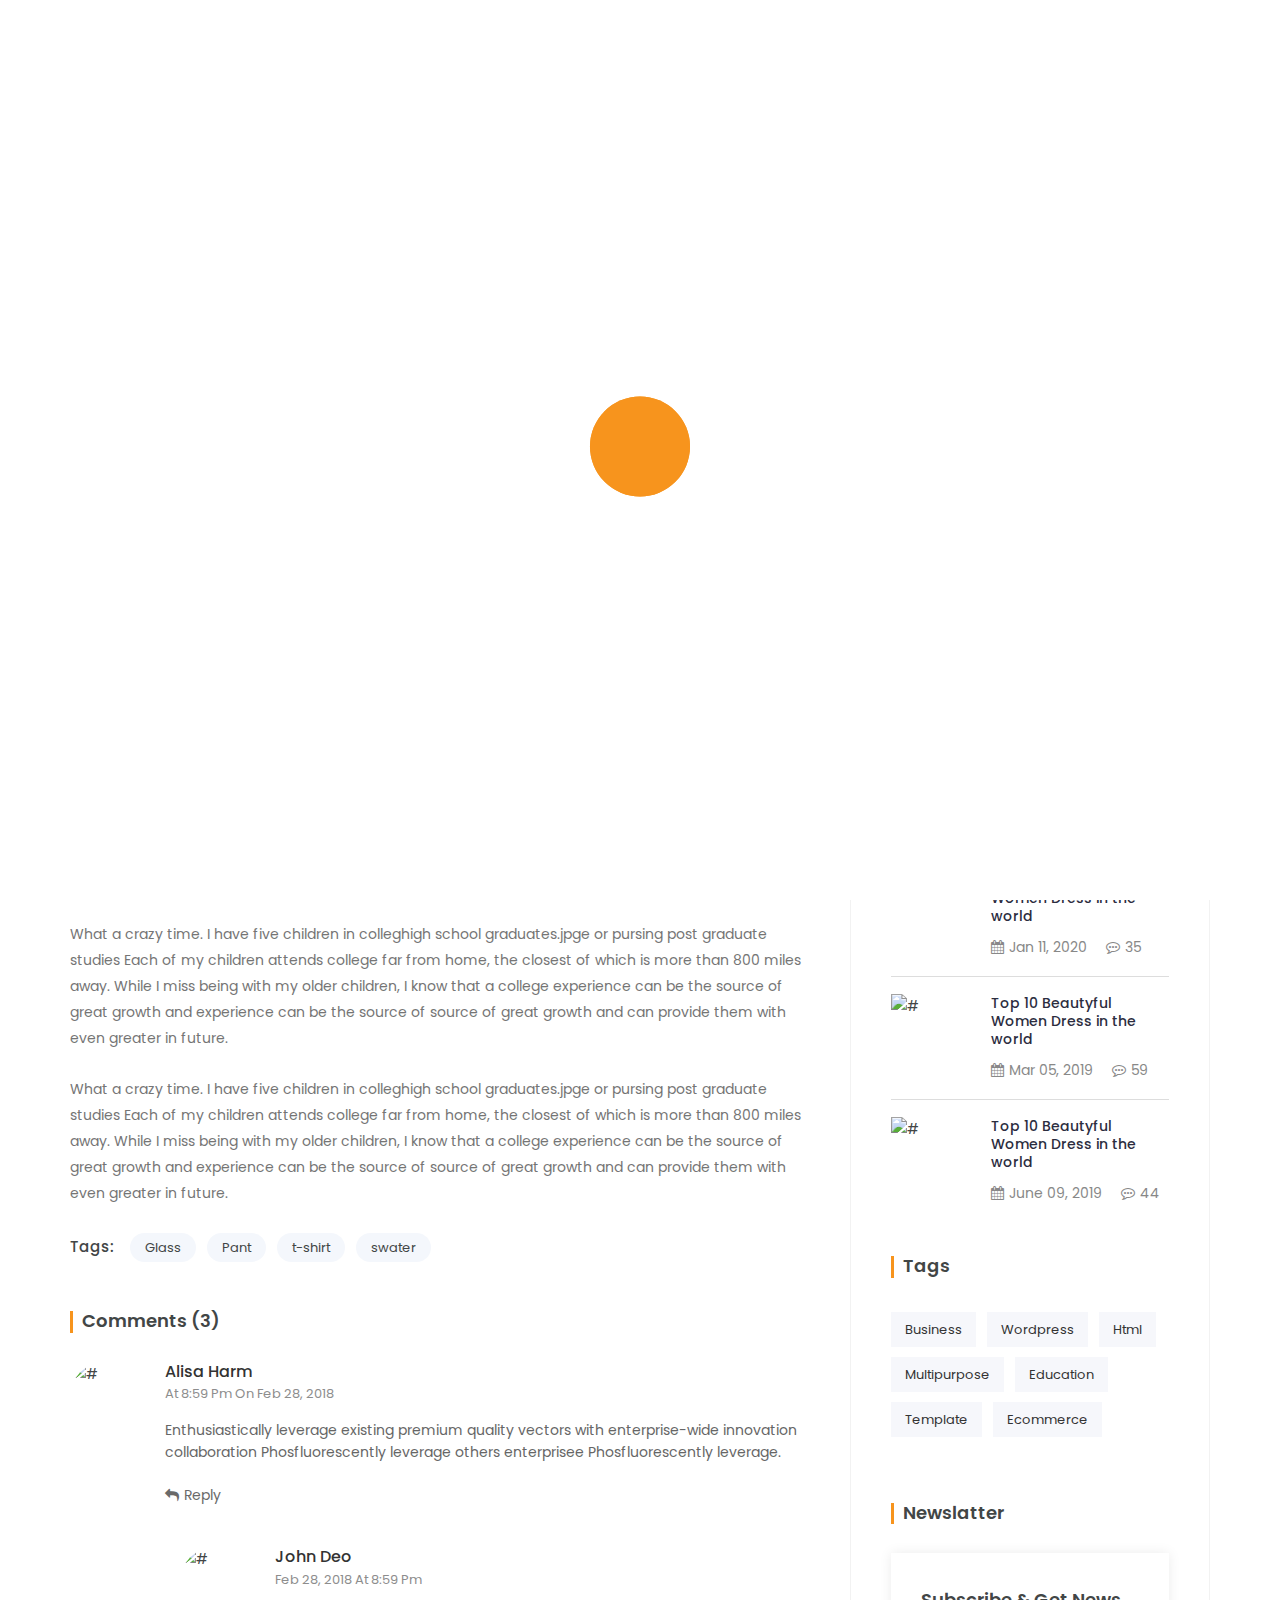
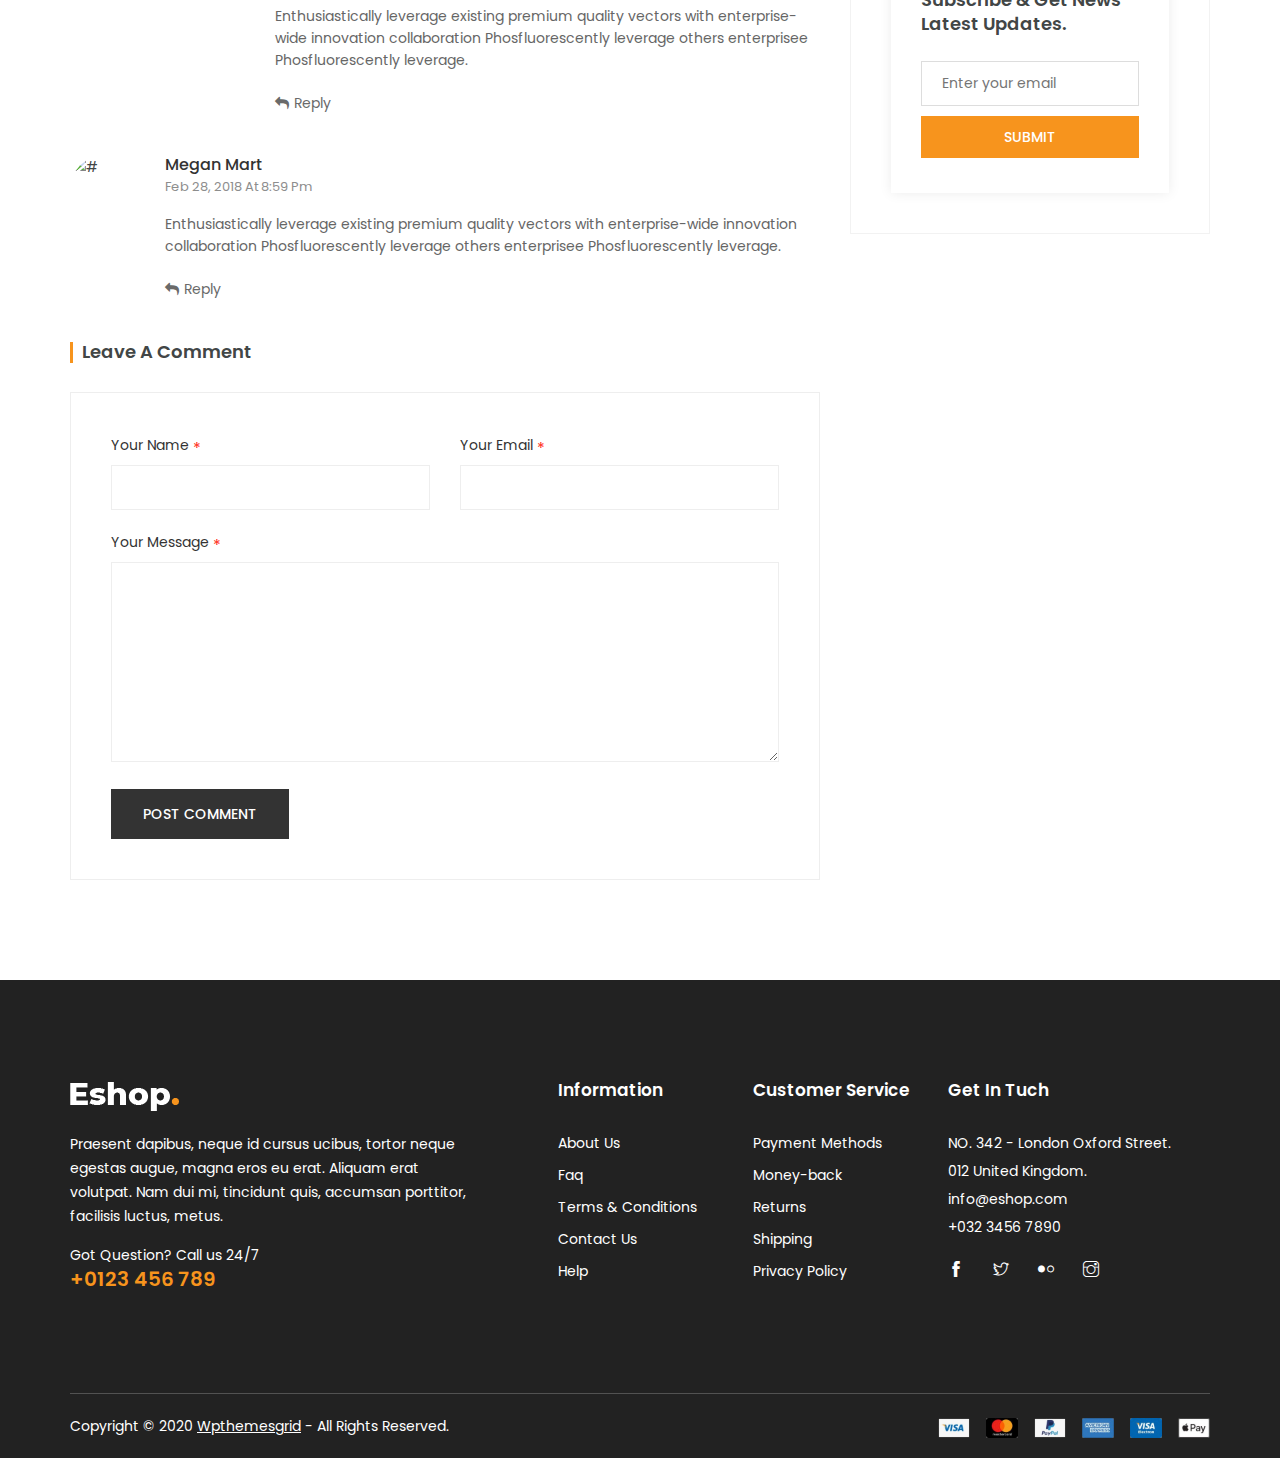
==== blog-single-sidebar.html @ 135379f0 "Commit do desespero" ====
<!DOCTYPE html>
<html lang="zxx">
<head>
	<!-- Meta Tag -->
    <meta charset="utf-8">
    <meta http-equiv="X-UA-Compatible" content="IE=edge">
	<meta name='copyright' content=''>
	<meta http-equiv="X-UA-Compatible" content="IE=edge">
    <meta name="viewport" content="width=device-width, initial-scale=1, shrink-to-fit=no">
	<!-- Title Tag  -->
    <title>Eshop - eCommerce HTML5 Template.</title>
	<!-- Favicon -->
	<link rel="icon" type="image/png" href="images/favicon.png">
	<!-- Web Font -->
	<link href="https://fonts.googleapis.com/css?family=Poppins:200i,300,300i,400,400i,500,500i,600,600i,700,700i,800,800i,900,900i&display=swap" rel="stylesheet">
	
	<!-- StyleSheet -->
	
	<!-- Bootstrap -->
	<link rel="stylesheet" href="css/bootstrap.css">
	<!-- Magnific Popup -->
    <link rel="stylesheet" href="css/magnific-popup.min.css">
	<!-- Font Awesome -->
    <link rel="stylesheet" href="css/font-awesome.css">
	<!-- Fancybox -->
	<link rel="stylesheet" href="css/jquery.fancybox.min.css">
	<!-- Themify Icons -->
    <link rel="stylesheet" href="css/themify-icons.css">
	<!-- Nice Select CSS -->
    <link rel="stylesheet" href="css/niceselect.css">
	<!-- Animate CSS -->
    <link rel="stylesheet" href="css/animate.css">
	<!-- Flex Slider CSS -->
    <link rel="stylesheet" href="css/flex-slider.min.css">
	<!-- Owl Carousel -->
    <link rel="stylesheet" href="css/owl-carousel.css">
	<!-- Slicknav -->
    <link rel="stylesheet" href="css/slicknav.min.css">
	
	<!-- Eshop StyleSheet -->
	<link rel="stylesheet" href="css/reset.css">
	<link rel="stylesheet" href="style.css">
    <link rel="stylesheet" href="css/responsive.css">

	
</head>
<body class="js">
	
	<!-- Preloader -->
	<div class="preloader">
		<div class="preloader-inner">
			<div class="preloader-icon">
				<span></span>
				<span></span>
			</div>
		</div>
	</div>
	<!-- End Preloader -->
		
		<!-- Header -->
		<header class="header shop">
			<!-- Topbar -->
			<div class="topbar">
				<div class="container">
					<div class="row">
						<div class="col-lg-5 col-md-12 col-12">
							<!-- Top Left -->
							<div class="top-left">
								<ul class="list-main">
									<li><i class="ti-headphone-alt"></i> +060 (800) 801-582</li>
									<li><i class="ti-email"></i> support@shophub.com</li>
								</ul>
							</div>
							<!--/ End Top Left -->
						</div>
						<div class="col-lg-7 col-md-12 col-12">
							<!-- Top Right -->
							<div class="right-content">
								<ul class="list-main">
									<li><i class="ti-location-pin"></i> Store location</li>
									<li><i class="ti-alarm-clock"></i> <a href="#">Daily deal</a></li>
									<li><i class="ti-user"></i> <a href="#">My account</a></li>
									<li><i class="ti-power-off"></i><a href="login.html#">Login</a></li>
								</ul>
							</div>
							<!-- End Top Right -->
						</div>
					</div>
				</div>
			</div>
			<!-- End Topbar -->
			<div class="middle-inner">
				<div class="container">
					<div class="row">
						<div class="col-lg-2 col-md-2 col-12">
							<!-- Logo -->
							<div class="logo">
								<a href="index.html"><img src="images/logo.png" alt="logo"></a>
							</div>
							<!--/ End Logo -->
							<!-- Search Form -->
							<div class="search-top">
								<div class="top-search"><a href="#0"><i class="ti-search"></i></a></div>
								<!-- Search Form -->
								<div class="search-top">
									<form class="search-form">
										<input type="text" placeholder="Search here..." name="search">
										<button value="search" type="submit"><i class="ti-search"></i></button>
									</form>
								</div>
								<!--/ End Search Form -->
							</div>
							<!--/ End Search Form -->
							<div class="mobile-nav"></div>
						</div>
						<div class="col-lg-8 col-md-7 col-12">
							<div class="search-bar-top">
								<div class="search-bar">
									<select>
										<option selected="selected">All Category</option>
										<option>watch</option>
										<option>mobile</option>
										<option>kid’s item</option>
									</select>
									<form>
										<input name="search" placeholder="Search Products Here....." type="search">
										<button class="btnn"><i class="ti-search"></i></button>
									</form>
								</div>
							</div>
						</div>
						<div class="col-lg-2 col-md-3 col-12">
							<div class="right-bar">
								<!-- Search Form -->
								<div class="sinlge-bar">
									<a href="#" class="single-icon"><i class="fa fa-heart-o" aria-hidden="true"></i></a>
								</div>
								<div class="sinlge-bar">
									<a href="#" class="single-icon"><i class="fa fa-user-circle-o" aria-hidden="true"></i></a>
								</div>
								<div class="sinlge-bar shopping">
									<a href="#" class="single-icon"><i class="ti-bag"></i> <span class="total-count">2</span></a>
									<!-- Shopping Item -->
									<div class="shopping-item">
										<div class="dropdown-cart-header">
											<span>2 Items</span>
											<a href="#">View Cart</a>
										</div>
										<ul class="shopping-list">
											<li>
												<a href="#" class="remove" title="Remove this item"><i class="fa fa-remove"></i></a>
												<a class="cart-img" href="#"><img src="https://via.placeholder.com/70x70" alt="#"></a>
												<h4><a href="#">Woman Ring</a></h4>
												<p class="quantity">1x - <span class="amount">$99.00</span></p>
											</li>
											<li>
												<a href="#" class="remove" title="Remove this item"><i class="fa fa-remove"></i></a>
												<a class="cart-img" href="#"><img src="https://via.placeholder.com/70x70" alt="#"></a>
												<h4><a href="#">Woman Necklace</a></h4>
												<p class="quantity">1x - <span class="amount">$35.00</span></p>
											</li>
										</ul>
										<div class="bottom">
											<div class="total">
												<span>Total</span>
												<span class="total-amount">$134.00</span>
											</div>
											<a href="checkout.html" class="btn animate">Checkout</a>
										</div>
									</div>
									<!--/ End Shopping Item -->
								</div>
							</div>
						</div>
					</div>
				</div>
			</div>
			<!-- Header Inner -->
			<div class="header-inner">
				<div class="container">
					<div class="cat-nav-head">
						<div class="row">
							<div class="col-12">
								<div class="menu-area">
									<!-- Main Menu -->
									<nav class="navbar navbar-expand-lg">
										<div class="navbar-collapse">	
											<div class="nav-inner">	
												<ul class="nav main-menu menu navbar-nav">
													<li class="active"><a href="#">Home</a></li>
													<li><a href="#">Product</a></li>												
													<li><a href="#">Service</a></li>
													<li><a href="#">Shop<i class="ti-angle-down"></i><span class="new">New</span></a>
														<ul class="dropdown">
															<li><a href="cart.html">Cart</a></li>
															<li><a href="checkout.html">Checkout</a></li>
														</ul>
													</li>
													<li><a href="#">Pages</a></li>									
													<li><a href="#">Blog<i class="ti-angle-down"></i></a>
														<ul class="dropdown">
															<li><a href="blog-single-sidebar.html">Blog Single Sidebar</a></li>
														</ul>
													</li>
													<li><a href="contact.html">Contact Us</a></li>
												</ul>
											</div>
										</div>
									</nav>
									<!--/ End Main Menu -->	
								</div>
							</div>
						</div>
					</div>
				</div>
			</div>
			<!--/ End Header Inner -->
		</header>
		<!--/ End Header -->
		
		<!-- Breadcrumbs -->
		<div class="breadcrumbs">
			<div class="container">
				<div class="row">
					<div class="col-12">
						<div class="bread-inner">
							<ul class="bread-list">
								<li><a href="index1.html">Home<i class="ti-arrow-right"></i></a></li>
								<li class="active"><a href="blog-single.html">Blog Single Sidebar</a></li>
							</ul>
						</div>
					</div>
				</div>
			</div>
		</div>
		<!-- End Breadcrumbs -->
			
		<!-- Start Blog Single -->
		<section class="blog-single section">
			<div class="container">
				<div class="row">
					<div class="col-lg-8 col-12">
						<div class="blog-single-main">
							<div class="row">
								<div class="col-12">
									<div class="image">
										<img src="https://via.placeholder.com/950x460" alt="#">
									</div>
									<div class="blog-detail">
										<h2 class="blog-title">What are the secrets to start- up success?</h2>
										<div class="blog-meta">
											<span class="author"><a href="#"><i class="fa fa-user"></i>By Admin</a><a href="#"><i class="fa fa-calendar"></i>Dec 24, 2018</a><a href="#"><i class="fa fa-comments"></i>Comment (15)</a></span>
										</div>
										<div class="content">
											<p>What a crazy time. I have five children in colleghigh school graduates.jpge or pursing post graduate studies  Each of my children attends college far from home, the closest of which is more than 800 miles away. While I miss being with my older children, I know that a college experience can be the source of great growth and experience can be the source of source of great growth and can provide them with even greater in future.</p>
											<blockquote> <i class="fa fa-quote-left"></i> Do what you love to do and give it your very best. Whether it's business or baseball, or the theater, or any field. If you don't love what you're doing and you can't give it your best, get out of it. Life is too short. You'll be an old man before you know it. risus. Ut tincidunt, erat eget feugiat eleifend, eros magna dapibus diam.</blockquote>
											<p>What a crazy time. I have five children in colleghigh school graduates.jpge or pursing post graduate studies  Each of my children attends college far from home, the closest of which is more than 800 miles away. While I miss being with my older children, I know that a college experience can be the source of great growth and experience can be the source of source of great growth and can provide them with even greater in future.</p>
											<p>What a crazy time. I have five children in colleghigh school graduates.jpge or pursing post graduate studies  Each of my children attends college far from home, the closest of which is more than 800 miles away. While I miss being with my older children, I know that a college experience can be the source of great growth and experience can be the source of source of great growth and can provide them with even greater in future.</p>
										</div>
									</div>
									<div class="share-social">
										<div class="row">
											<div class="col-12">
												<div class="content-tags">
													<h4>Tags:</h4>
													<ul class="tag-inner">
														<li><a href="#">Glass</a></li>
														<li><a href="#">Pant</a></li>
														<li><a href="#">t-shirt</a></li>
														<li><a href="#">swater</a></li>
													</ul>
												</div>
											</div>
										</div>
									</div>
								</div>
								<div class="col-12">
									<div class="comments">
										<h3 class="comment-title">Comments (3)</h3>
										<!-- Single Comment -->
										<div class="single-comment">
											<img src="https://via.placeholder.com/80x80" alt="#">
											<div class="content">
												<h4>Alisa harm <span>At 8:59 pm On Feb 28, 2018</span></h4>
												<p>Enthusiastically leverage existing premium quality vectors with enterprise-wide innovation collaboration Phosfluorescently leverage others enterprisee  Phosfluorescently leverage.</p>
												<div class="button">
													<a href="#" class="btn"><i class="fa fa-reply" aria-hidden="true"></i>Reply</a>
												</div>
											</div>
										</div>
										<!-- End Single Comment -->
										<!-- Single Comment -->
										<div class="single-comment left">
											<img src="https://via.placeholder.com/80x80" alt="#">
											<div class="content">
												<h4>john deo <span>Feb 28, 2018 at 8:59 pm</span></h4>
												<p>Enthusiastically leverage existing premium quality vectors with enterprise-wide innovation collaboration Phosfluorescently leverage others enterprisee  Phosfluorescently leverage.</p>
												<div class="button">
													<a href="#" class="btn"><i class="fa fa-reply" aria-hidden="true"></i>Reply</a>
												</div>
											</div>
										</div>
										<!-- End Single Comment -->
										<!-- Single Comment -->
										<div class="single-comment">
											<img src="https://via.placeholder.com/80x80" alt="#">
											<div class="content">
												<h4>megan mart <span>Feb 28, 2018 at 8:59 pm</span></h4>
												<p>Enthusiastically leverage existing premium quality vectors with enterprise-wide innovation collaboration Phosfluorescently leverage others enterprisee  Phosfluorescently leverage.</p>
												<div class="button">
													<a href="#" class="btn"><i class="fa fa-reply" aria-hidden="true"></i>Reply</a>
												</div>
											</div>
										</div>
										<!-- End Single Comment -->
									</div>									
								</div>											
								<div class="col-12">			
									<div class="reply">
										<div class="reply-head">
											<h2 class="reply-title">Leave a Comment</h2>
											<!-- Comment Form -->
											<form class="form" action="#">
												<div class="row">
													<div class="col-lg-6 col-md-6 col-12">
														<div class="form-group">
															<label>Your Name<span>*</span></label>
															<input type="text" name="name" placeholder="" required="required">
														</div>
													</div>
													<div class="col-lg-6 col-md-6 col-12">
														<div class="form-group">
															<label>Your Email<span>*</span></label>
															<input type="email" name="email" placeholder="" required="required">
														</div>
													</div>
													<div class="col-12">
														<div class="form-group">
															<label>Your Message<span>*</span></label>
															<textarea name="message" placeholder=""></textarea>
														</div>
													</div>
													<div class="col-12">
														<div class="form-group button">
															<button type="submit" class="btn">Post comment</button>
														</div>
													</div>
												</div>
											</form>
											<!-- End Comment Form -->
										</div>
									</div>			
								</div>			
							</div>
						</div>
					</div>
					<div class="col-lg-4 col-12">
						<div class="main-sidebar">
							<!-- Single Widget -->
							<div class="single-widget search">
								<div class="form">
									<input type="email" placeholder="Search Here...">
									<a class="button" href="#"><i class="fa fa-search"></i></a>
								</div>
							</div>
							<!--/ End Single Widget -->
							<!-- Single Widget -->
							<div class="single-widget category">
								<h3 class="title">Blog Categories</h3>
								<ul class="categor-list">
									<li><a href="#">Men's Apparel</a></li>
									<li><a href="#">Women's Apparel</a></li>
									<li><a href="#">Bags Collection</a></li>
									<li><a href="#">Accessories</a></li>
									<li><a href="#">Sun Glasses</a></li>
								</ul>
							</div>
							<!--/ End Single Widget -->
							<!-- Single Widget -->
							<div class="single-widget recent-post">
								<h3 class="title">Recent post</h3>
								<!-- Single Post -->
								<div class="single-post">
									<div class="image">
										<img src="https://via.placeholder.com/100x100" alt="#">
									</div>
									<div class="content">
										<h5><a href="#">Top 10 Beautyful Women Dress in the world</a></h5>
										<ul class="comment">
											<li><i class="fa fa-calendar" aria-hidden="true"></i>Jan 11, 2020</li>
											<li><i class="fa fa-commenting-o" aria-hidden="true"></i>35</li>
										</ul>
									</div>
								</div>
								<!-- End Single Post -->
								<!-- Single Post -->
								<div class="single-post">
									<div class="image">
										<img src="https://via.placeholder.com/100x100" alt="#">
									</div>
									<div class="content">
										<h5><a href="#">Top 10 Beautyful Women Dress in the world</a></h5>
										<ul class="comment">
											<li><i class="fa fa-calendar" aria-hidden="true"></i>Mar 05, 2019</li>
											<li><i class="fa fa-commenting-o" aria-hidden="true"></i>59</li>
										</ul>
									</div>
								</div>
								<!-- End Single Post -->
								<!-- Single Post -->
								<div class="single-post">
									<div class="image">
										<img src="https://via.placeholder.com/100x100" alt="#">
									</div>
									<div class="content">
										<h5><a href="#">Top 10 Beautyful Women Dress in the world</a></h5>
										<ul class="comment">
											<li><i class="fa fa-calendar" aria-hidden="true"></i>June 09, 2019</li>
											<li><i class="fa fa-commenting-o" aria-hidden="true"></i>44</li>
										</ul>
									</div>
								</div>
								<!-- End Single Post -->
							</div>
							<!--/ End Single Widget -->
							<!-- Single Widget -->
							<!--/ End Single Widget -->
							<!-- Single Widget -->
							<div class="single-widget side-tags">
								<h3 class="title">Tags</h3>
								<ul class="tag">
									<li><a href="#">business</a></li>
									<li><a href="#">wordpress</a></li>
									<li><a href="#">html</a></li>
									<li><a href="#">multipurpose</a></li>
									<li><a href="#">education</a></li>
									<li><a href="#">template</a></li>
									<li><a href="#">Ecommerce</a></li>
								</ul>
							</div>
							<!--/ End Single Widget -->
							<!-- Single Widget -->
							<div class="single-widget newsletter">
								<h3 class="title">Newslatter</h3>
								<div class="letter-inner">
									<h4>Subscribe & get news <br> latest updates.</h4>
									<div class="form-inner">
										<input type="email" placeholder="Enter your email">
										<a href="#">Submit</a>
									</div>
								</div>
							</div>
							<!--/ End Single Widget -->
						</div>
					</div>
				</div>
			</div>
		</section>
		<!--/ End Blog Single -->
			
		<!-- Start Footer Area -->
	<footer class="footer">
		<!-- Footer Top -->
		<div class="footer-top section">
			<div class="container">
				<div class="row">
					<div class="col-lg-5 col-md-6 col-12">
						<!-- Single Widget -->
						<div class="single-footer about">
							<div class="logo">
								<a href="index.html"><img src="images/logo2.png" alt="#"></a>
							</div>
							<p class="text">Praesent dapibus, neque id cursus ucibus, tortor neque egestas augue,  magna eros eu erat. Aliquam erat volutpat. Nam dui mi, tincidunt quis, accumsan porttitor, facilisis luctus, metus.</p>
							<p class="call">Got Question? Call us 24/7<span><a href="tel:123456789">+0123 456 789</a></span></p>
						</div>
						<!-- End Single Widget -->
					</div>
					<div class="col-lg-2 col-md-6 col-12">
						<!-- Single Widget -->
						<div class="single-footer links">
							<h4>Information</h4>
							<ul>
								<li><a href="#">About Us</a></li>
								<li><a href="#">Faq</a></li>
								<li><a href="#">Terms & Conditions</a></li>
								<li><a href="#">Contact Us</a></li>
								<li><a href="#">Help</a></li>
							</ul>
						</div>
						<!-- End Single Widget -->
					</div>
					<div class="col-lg-2 col-md-6 col-12">
						<!-- Single Widget -->
						<div class="single-footer links">
							<h4>Customer Service</h4>
							<ul>
								<li><a href="#">Payment Methods</a></li>
								<li><a href="#">Money-back</a></li>
								<li><a href="#">Returns</a></li>
								<li><a href="#">Shipping</a></li>
								<li><a href="#">Privacy Policy</a></li>
							</ul>
						</div>
						<!-- End Single Widget -->
					</div>
					<div class="col-lg-3 col-md-6 col-12">
						<!-- Single Widget -->
						<div class="single-footer social">
							<h4>Get In Tuch</h4>
							<!-- Single Widget -->
							<div class="contact">
								<ul>
									<li>NO. 342 - London Oxford Street.</li>
									<li>012 United Kingdom.</li>
									<li>info@eshop.com</li>
									<li>+032 3456 7890</li>
								</ul>
							</div>
							<!-- End Single Widget -->
							<ul>
								<li><a href="#"><i class="ti-facebook"></i></a></li>
								<li><a href="#"><i class="ti-twitter"></i></a></li>
								<li><a href="#"><i class="ti-flickr"></i></a></li>
								<li><a href="#"><i class="ti-instagram"></i></a></li>
							</ul>
						</div>
						<!-- End Single Widget -->
					</div>
				</div>
			</div>
		</div>
		<!-- End Footer Top -->
		<div class="copyright">
			<div class="container">
				<div class="inner">
					<div class="row">
						<div class="col-lg-6 col-12">
							<div class="left">
								<p>Copyright © 2020 <a href="http://www.wpthemesgrid.com" target="_blank">Wpthemesgrid</a>  -  All Rights Reserved.</p>
							</div>
						</div>
						<div class="col-lg-6 col-12">
							<div class="right">
								<img src="images/payments.png" alt="#">
							</div>
						</div>
					</div>
				</div>
			</div>
		</div>
	</footer>
	<!-- /End Footer Area -->
	
	<!-- Jquery -->
    <script src="js/jquery.min.js"></script>
    <script src="js/jquery-migrate-3.0.0.js"></script>
	<script src="js/jquery-ui.min.js"></script>
	<!-- Popper JS -->
	<script src="js/popper.min.js"></script>
	<!-- Bootstrap JS -->
	<script src="js/bootstrap.min.js"></script>
	<!-- Color JS -->
	<script src="js/colors.js"></script>
	<!-- Slicknav JS -->
	<script src="js/slicknav.min.js"></script>
	<!-- Owl Carousel JS -->
	<script src="js/owl-carousel.js"></script>
	<!-- Magnific Popup JS -->
	<script src="js/magnific-popup.js"></script>
	<!-- Fancybox JS -->
	<script src="js/facnybox.min.js"></script>
	<!-- Waypoints JS -->
	<script src="js/waypoints.min.js"></script>
	<!-- Countdown JS -->
	<script src="js/finalcountdown.min.js"></script>
	<!-- Nice Select JS -->
	<script src="js/nicesellect.js"></script>
	<!-- Ytplayer JS -->
	<script src="js/ytplayer.min.js"></script>
	<!-- Flex Slider JS -->
	<script src="js/flex-slider.js"></script>
	<!-- ScrollUp JS -->
	<script src="js/scrollup.js"></script>
	<!-- Onepage Nav JS -->
	<script src="js/onepage-nav.min.js"></script>
	<!-- Easing JS -->
	<script src="js/easing.js"></script>
	<!-- Active JS -->
	<script src="js/active.js"></script>
</body>
</html>
---- css/themify-icons.css ----
@font-face {
	font-family: 'themify';
	src:url('../fonts/themify.eot');
	src:url('../fonts/themify.eot?#iefix') format('embedded-opentype'),
		url('../fonts/themify.woff') format('woff'),
		url('../fonts/themify.ttf') format('truetype'),
		url('../fonts/themify.svg') format('svg');
	font-weight: normal;
	font-style: normal;
}

[class^="ti-"], [class*=" ti-"] {
	font-family: 'themify';
	speak: none;
	font-style: normal;
	font-weight: normal;
	font-variant: normal;
	text-transform: none;
	line-height: 1;

	/* Better Font Rendering =========== */
	-webkit-font-smoothing: antialiased;
	-moz-osx-font-smoothing: grayscale;
}

.ti-wand:before {
	content: "\e600";
}
.ti-volume:before {
	content: "\e601";
}
.ti-user:before {
	content: "\e602";
}
.ti-unlock:before {
	content: "\e603";
}
.ti-unlink:before {
	content: "\e604";
}
.ti-trash:before {
	content: "\e605";
}
.ti-thought:before {
	content: "\e606";
}
.ti-target:before {
	content: "\e607";
}
.ti-tag:before {
	content: "\e608";
}
.ti-tablet:before {
	content: "\e609";
}
.ti-star:before {
	content: "\e60a";
}
.ti-spray:before {
	content: "\e60b";
}
.ti-signal:before {
	content: "\e60c";
}
.ti-shopping-cart:before {
	content: "\e60d";
}
.ti-shopping-cart-full:before {
	content: "\e60e";
}
.ti-settings:before {
	content: "\e60f";
}
.ti-search:before {
	content: "\e610";
}
.ti-zoom-in:before {
	content: "\e611";
}
.ti-zoom-out:before {
	content: "\e612";
}
.ti-cut:before {
	content: "\e613";
}
.ti-ruler:before {
	content: "\e614";
}
.ti-ruler-pencil:before {
	content: "\e615";
}
.ti-ruler-alt:before {
	content: "\e616";
}
.ti-bookmark:before {
	content: "\e617";
}
.ti-bookmark-alt:before {
	content: "\e618";
}
.ti-reload:before {
	content: "\e619";
}
.ti-plus:before {
	content: "\e61a";
}
.ti-pin:before {
	content: "\e61b";
}
.ti-pencil:before {
	content: "\e61c";
}
.ti-pencil-alt:before {
	content: "\e61d";
}
.ti-paint-roller:before {
	content: "\e61e";
}
.ti-paint-bucket:before {
	content: "\e61f";
}
.ti-na:before {
	content: "\e620";
}
.ti-mobile:before {
	content: "\e621";
}
.ti-minus:before {
	content: "\e622";
}
.ti-medall:before {
	content: "\e623";
}
.ti-medall-alt:before {
	content: "\e624";
}
.ti-marker:before {
	content: "\e625";
}
.ti-marker-alt:before {
	content: "\e626";
}
.ti-arrow-up:before {
	content: "\e627";
}
.ti-arrow-right:before {
	content: "\e628";
}
.ti-arrow-left:before {
	content: "\e629";
}
.ti-arrow-down:before {
	content: "\e62a";
}
.ti-lock:before {
	content: "\e62b";
}
.ti-location-arrow:before {
	content: "\e62c";
}
.ti-link:before {
	content: "\e62d";
}
.ti-layout:before {
	content: "\e62e";
}
.ti-layers:before {
	content: "\e62f";
}
.ti-layers-alt:before {
	content: "\e630";
}
.ti-key:before {
	content: "\e631";
}
.ti-import:before {
	content: "\e632";
}
.ti-image:before {
	content: "\e633";
}
.ti-heart:before {
	content: "\e634";
}
.ti-heart-broken:before {
	content: "\e635";
}
.ti-hand-stop:before {
	content: "\e636";
}
.ti-hand-open:before {
	content: "\e637";
}
.ti-hand-drag:before {
	content: "\e638";
}
.ti-folder:before {
	content: "\e639";
}
.ti-flag:before {
	content: "\e63a";
}
.ti-flag-alt:before {
	content: "\e63b";
}
.ti-flag-alt-2:before {
	content: "\e63c";
}
.ti-eye:before {
	content: "\e63d";
}
.ti-export:before {
	content: "\e63e";
}
.ti-exchange-vertical:before {
	content: "\e63f";
}
.ti-desktop:before {
	content: "\e640";
}
.ti-cup:before {
	content: "\e641";
}
.ti-crown:before {
	content: "\e642";
}
.ti-comments:before {
	content: "\e643";
}
.ti-comment:before {
	content: "\e644";
}
.ti-comment-alt:before {
	content: "\e645";
}
.ti-close:before {
	content: "\e646";
}
.ti-clip:before {
	content: "\e647";
}
.ti-angle-up:before {
	content: "\e648";
}
.ti-angle-right:before {
	content: "\e649";
}
.ti-angle-left:before {
	content: "\e64a";
}
.ti-angle-down:before {
	content: "\e64b";
}
.ti-check:before {
	content: "\e64c";
}
.ti-check-box:before {
	content: "\e64d";
}
.ti-camera:before {
	content: "\e64e";
}
.ti-announcement:before {
	content: "\e64f";
}
.ti-brush:before {
	content: "\e650";
}
.ti-briefcase:before {
	content: "\e651";
}
.ti-bolt:before {
	content: "\e652";
}
.ti-bolt-alt:before {
	content: "\e653";
}
.ti-blackboard:before {
	content: "\e654";
}
.ti-bag:before {
	content: "\e655";
}
.ti-move:before {
	content: "\e656";
}
.ti-arrows-vertical:before {
	content: "\e657";
}
.ti-arrows-horizontal:before {
	content: "\e658";
}
.ti-fullscreen:before {
	content: "\e659";
}
.ti-arrow-top-right:before {
	content: "\e65a";
}
.ti-arrow-top-left:before {
	content: "\e65b";
}
.ti-arrow-circle-up:before {
	content: "\e65c";
}
.ti-arrow-circle-right:before {
	content: "\e65d";
}
.ti-arrow-circle-left:before {
	content: "\e65e";
}
.ti-arrow-circle-down:before {
	content: "\e65f";
}
.ti-angle-double-up:before {
	content: "\e660";
}
.ti-angle-double-right:before {
	content: "\e661";
}
.ti-angle-double-left:before {
	content: "\e662";
}
.ti-angle-double-down:before {
	content: "\e663";
}
.ti-zip:before {
	content: "\e664";
}
.ti-world:before {
	content: "\e665";
}
.ti-wheelchair:before {
	content: "\e666";
}
.ti-view-list:before {
	content: "\e667";
}
.ti-view-list-alt:before {
	content: "\e668";
}
.ti-view-grid:before {
	content: "\e669";
}
.ti-uppercase:before {
	content: "\e66a";
}
.ti-upload:before {
	content: "\e66b";
}
.ti-underline:before {
	content: "\e66c";
}
.ti-truck:before {
	content: "\e66d";
}
.ti-timer:before {
	content: "\e66e";
}
.ti-ticket:before {
	content: "\e66f";
}
.ti-thumb-up:before {
	content: "\e670";
}
.ti-thumb-down:before {
	content: "\e671";
}
.ti-text:before {
	content: "\e672";
}
.ti-stats-up:before {
	content: "\e673";
}
.ti-stats-down:before {
	content: "\e674";
}
.ti-split-v:before {
	content: "\e675";
}
.ti-split-h:before {
	content: "\e676";
}
.ti-smallcap:before {
	content: "\e677";
}
.ti-shine:before {
	content: "\e678";
}
.ti-shift-right:before {
	content: "\e679";
}
.ti-shift-left:before {
	content: "\e67a";
}
.ti-shield:before {
	content: "\e67b";
}
.ti-notepad:before {
	content: "\e67c";
}
.ti-server:before {
	content: "\e67d";
}
.ti-quote-right:before {
	content: "\e67e";
}
.ti-quote-left:before {
	content: "\e67f";
}
.ti-pulse:before {
	content: "\e680";
}
.ti-printer:before {
	content: "\e681";
}
.ti-power-off:before {
	content: "\e682";
}
.ti-plug:before {
	content: "\e683";
}
.ti-pie-chart:before {
	content: "\e684";
}
.ti-paragraph:before {
	content: "\e685";
}
.ti-panel:before {
	content: "\e686";
}
.ti-package:before {
	content: "\e687";
}
.ti-music:before {
	content: "\e688";
}
.ti-music-alt:before {
	content: "\e689";
}
.ti-mouse:before {
	content: "\e68a";
}
.ti-mouse-alt:before {
	content: "\e68b";
}
.ti-money:before {
	content: "\e68c";
}
.ti-microphone:before {
	content: "\e68d";
}
.ti-menu:before {
	content: "\e68e";
}
.ti-menu-alt:before {
	content: "\e68f";
}
.ti-map:before {
	content: "\e690";
}
.ti-map-alt:before {
	content: "\e691";
}
.ti-loop:before {
	content: "\e692";
}
.ti-location-pin:before {
	content: "\e693";
}
.ti-list:before {
	content: "\e694";
}
.ti-light-bulb:before {
	content: "\e695";
}
.ti-Italic:before {
	content: "\e696";
}
.ti-info:before {
	content: "\e697";
}
.ti-infinite:before {
	content: "\e698";
}
.ti-id-badge:before {
	content: "\e699";
}
.ti-hummer:before {
	content: "\e69a";
}
.ti-home:before {
	content: "\e69b";
}
.ti-help:before {
	content: "\e69c";
}
.ti-headphone:before {
	content: "\e69d";
}
.ti-harddrives:before {
	content: "\e69e";
}
.ti-harddrive:before {
	content: "\e69f";
}
.ti-gift:before {
	content: "\e6a0";
}
.ti-game:before {
	content: "\e6a1";
}
.ti-filter:before {
	content: "\e6a2";
}
.ti-files:before {
	content: "\e6a3";
}
.ti-file:before {
	content: "\e6a4";
}
.ti-eraser:before {
	content: "\e6a5";
}
.ti-envelope:before {
	content: "\e6a6";
}
.ti-download:before {
	content: "\e6a7";
}
.ti-direction:before {
	content: "\e6a8";
}
.ti-direction-alt:before {
	content: "\e6a9";
}
.ti-dashboard:before {
	content: "\e6aa";
}
.ti-control-stop:before {
	content: "\e6ab";
}
.ti-control-shuffle:before {
	content: "\e6ac";
}
.ti-control-play:before {
	content: "\e6ad";
}
.ti-control-pause:before {
	content: "\e6ae";
}
.ti-control-forward:before {
	content: "\e6af";
}
.ti-control-backward:before {
	content: "\e6b0";
}
.ti-cloud:before {
	content: "\e6b1";
}
.ti-cloud-up:before {
	content: "\e6b2";
}
.ti-cloud-down:before {
	content: "\e6b3";
}
.ti-clipboard:before {
	content: "\e6b4";
}
.ti-car:before {
	content: "\e6b5";
}
.ti-calendar:before {
	content: "\e6b6";
}
.ti-book:before {
	content: "\e6b7";
}
.ti-bell:before {
	content: "\e6b8";
}
.ti-basketball:before {
	content: "\e6b9";
}
.ti-bar-chart:before {
	content: "\e6ba";
}
.ti-bar-chart-alt:before {
	content: "\e6bb";
}
.ti-back-right:before {
	content: "\e6bc";
}
.ti-back-left:before {
	content: "\e6bd";
}
.ti-arrows-corner:before {
	content: "\e6be";
}
.ti-archive:before {
	content: "\e6bf";
}
.ti-anchor:before {
	content: "\e6c0";
}
.ti-align-right:before {
	content: "\e6c1";
}
.ti-align-left:before {
	content: "\e6c2";
}
.ti-align-justify:before {
	content: "\e6c3";
}
.ti-align-center:before {
	content: "\e6c4";
}
.ti-alert:before {
	content: "\e6c5";
}
.ti-alarm-clock:before {
	content: "\e6c6";
}
.ti-agenda:before {
	content: "\e6c7";
}
.ti-write:before {
	content: "\e6c8";
}
.ti-window:before {
	content: "\e6c9";
}
.ti-widgetized:before {
	content: "\e6ca";
}
.ti-widget:before {
	content: "\e6cb";
}
.ti-widget-alt:before {
	content: "\e6cc";
}
.ti-wallet:before {
	content: "\e6cd";
}
.ti-video-clapper:before {
	content: "\e6ce";
}
.ti-video-camera:before {
	content: "\e6cf";
}
.ti-vector:before {
	content: "\e6d0";
}
.ti-themify-logo:before {
	content: "\e6d1";
}
.ti-themify-favicon:before {
	content: "\e6d2";
}
.ti-themify-favicon-alt:before {
	content: "\e6d3";
}
.ti-support:before {
	content: "\e6d4";
}
.ti-stamp:before {
	content: "\e6d5";
}
.ti-split-v-alt:before {
	content: "\e6d6";
}
.ti-slice:before {
	content: "\e6d7";
}
.ti-shortcode:before {
	content: "\e6d8";
}
.ti-shift-right-alt:before {
	content: "\e6d9";
}
.ti-shift-left-alt:before {
	content: "\e6da";
}
.ti-ruler-alt-2:before {
	content: "\e6db";
}
.ti-receipt:before {
	content: "\e6dc";
}
.ti-pin2:before {
	content: "\e6dd";
}
.ti-pin-alt:before {
	content: "\e6de";
}
.ti-pencil-alt2:before {
	content: "\e6df";
}
.ti-palette:before {
	content: "\e6e0";
}
.ti-more:before {
	content: "\e6e1";
}
.ti-more-alt:before {
	content: "\e6e2";
}
.ti-microphone-alt:before {
	content: "\e6e3";
}
.ti-magnet:before {
	content: "\e6e4";
}
.ti-line-double:before {
	content: "\e6e5";
}
.ti-line-dotted:before {
	content: "\e6e6";
}
.ti-line-dashed:before {
	content: "\e6e7";
}
.ti-layout-width-full:before {
	content: "\e6e8";
}
.ti-layout-width-default:before {
	content: "\e6e9";
}
.ti-layout-width-default-alt:before {
	content: "\e6ea";
}
.ti-layout-tab:before {
	content: "\e6eb";
}
.ti-layout-tab-window:before {
	content: "\e6ec";
}
.ti-layout-tab-v:before {
	content: "\e6ed";
}
.ti-layout-tab-min:before {
	content: "\e6ee";
}
.ti-layout-slider:before {
	content: "\e6ef";
}
.ti-layout-slider-alt:before {
	content: "\e6f0";
}
.ti-layout-sidebar-right:before {
	content: "\e6f1";
}
.ti-layout-sidebar-none:before {
	content: "\e6f2";
}
.ti-layout-sidebar-left:before {
	content: "\e6f3";
}
.ti-layout-placeholder:before {
	content: "\e6f4";
}
.ti-layout-menu:before {
	content: "\e6f5";
}
.ti-layout-menu-v:before {
	content: "\e6f6";
}
.ti-layout-menu-separated:before {
	content: "\e6f7";
}
.ti-layout-menu-full:before {
	content: "\e6f8";
}
.ti-layout-media-right-alt:before {
	content: "\e6f9";
}
.ti-layout-media-right:before {
	content: "\e6fa";
}
.ti-layout-media-overlay:before {
	content: "\e6fb";
}
.ti-layout-media-overlay-alt:before {
	content: "\e6fc";
}
.ti-layout-media-overlay-alt-2:before {
	content: "\e6fd";
}
.ti-layout-media-left-alt:before {
	content: "\e6fe";
}
.ti-layout-media-left:before {
	content: "\e6ff";
}
.ti-layout-media-center-alt:before {
	content: "\e700";
}
.ti-layout-media-center:before {
	content: "\e701";
}
.ti-layout-list-thumb:before {
	content: "\e702";
}
.ti-layout-list-thumb-alt:before {
	content: "\e703";
}
.ti-layout-list-post:before {
	content: "\e704";
}
.ti-layout-list-large-image:before {
	content: "\e705";
}
.ti-layout-line-solid:before {
	content: "\e706";
}
.ti-layout-grid4:before {
	content: "\e707";
}
.ti-layout-grid3:before {
	content: "\e708";
}
.ti-layout-grid2:before {
	content: "\e709";
}
.ti-layout-grid2-thumb:before {
	content: "\e70a";
}
.ti-layout-cta-right:before {
	content: "\e70b";
}
.ti-layout-cta-left:before {
	content: "\e70c";
}
.ti-layout-cta-center:before {
	content: "\e70d";
}
.ti-layout-cta-btn-right:before {
	content: "\e70e";
}
.ti-layout-cta-btn-left:before {
	content: "\e70f";
}
.ti-layout-column4:before {
	content: "\e710";
}
.ti-layout-column3:before {
	content: "\e711";
}
.ti-layout-column2:before {
	content: "\e712";
}
.ti-layout-accordion-separated:before {
	content: "\e713";
}
.ti-layout-accordion-merged:before {
	content: "\e714";
}
.ti-layout-accordion-list:before {
	content: "\e715";
}
.ti-ink-pen:before {
	content: "\e716";
}
.ti-info-alt:before {
	content: "\e717";
}
.ti-help-alt:before {
	content: "\e718";
}
.ti-headphone-alt:before {
	content: "\e719";
}
.ti-hand-point-up:before {
	content: "\e71a";
}
.ti-hand-point-right:before {
	content: "\e71b";
}
.ti-hand-point-left:before {
	content: "\e71c";
}
.ti-hand-point-down:before {
	content: "\e71d";
}
.ti-gallery:before {
	content: "\e71e";
}
.ti-face-smile:before {
	content: "\e71f";
}
.ti-face-sad:before {
	content: "\e720";
}
.ti-credit-card:before {
	content: "\e721";
}
.ti-control-skip-forward:before {
	content: "\e722";
}
.ti-control-skip-backward:before {
	content: "\e723";
}
.ti-control-record:before {
	content: "\e724";
}
.ti-control-eject:before {
	content: "\e725";
}
.ti-comments-smiley:before {
	content: "\e726";
}
.ti-brush-alt:before {
	content: "\e727";
}
.ti-youtube:before {
	content: "\e728";
}
.ti-vimeo:before {
	content: "\e729";
}
.ti-twitter:before {
	content: "\e72a";
}
.ti-time:before {
	content: "\e72b";
}
.ti-tumblr:before {
	content: "\e72c";
}
.ti-skype:before {
	content: "\e72d";
}
.ti-share:before {
	content: "\e72e";
}
.ti-share-alt:before {
	content: "\e72f";
}
.ti-rocket:before {
	content: "\e730";
}
.ti-pinterest:before {
	content: "\e731";
}
.ti-new-window:before {
	content: "\e732";
}
.ti-microsoft:before {
	content: "\e733";
}
.ti-list-ol:before {
	content: "\e734";
}
.ti-linkedin:before {
	content: "\e735";
}
.ti-layout-sidebar-2:before {
	content: "\e736";
}
.ti-layout-grid4-alt:before {
	content: "\e737";
}
.ti-layout-grid3-alt:before {
	content: "\e738";
}
.ti-layout-grid2-alt:before {
	content: "\e739";
}
.ti-layout-column4-alt:before {
	content: "\e73a";
}
.ti-layout-column3-alt:before {
	content: "\e73b";
}
.ti-layout-column2-alt:before {
	content: "\e73c";
}
.ti-instagram:before {
	content: "\e73d";
}
.ti-google:before {
	content: "\e73e";
}
.ti-github:before {
	content: "\e73f";
}
.ti-flickr:before {
	content: "\e740";
}
.ti-facebook:before {
	content: "\e741";
}
.ti-dropbox:before {
	content: "\e742";
}
.ti-dribbble:before {
	content: "\e743";
}
.ti-apple:before {
	content: "\e744";
}
.ti-android:before {
	content: "\e745";
}
.ti-save:before {
	content: "\e746";
}
.ti-save-alt:before {
	content: "\e747";
}
.ti-yahoo:before {
	content: "\e748";
}
.ti-wordpress:before {
	content: "\e749";
}
.ti-vimeo-alt:before {
	content: "\e74a";
}
.ti-twitter-alt:before {
	content: "\e74b";
}
.ti-tumblr-alt:before {
	content: "\e74c";
}
.ti-trello:before {
	content: "\e74d";
}
.ti-stack-overflow:before {
	content: "\e74e";
}
.ti-soundcloud:before {
	content: "\e74f";
}
.ti-sharethis:before {
	content: "\e750";
}
.ti-sharethis-alt:before {
	content: "\e751";
}
.ti-reddit:before {
	content: "\e752";
}
.ti-pinterest-alt:before {
	content: "\e753";
}
.ti-microsoft-alt:before {
	content: "\e754";
}
.ti-linux:before {
	content: "\e755";
}
.ti-jsfiddle:before {
	content: "\e756";
}
.ti-joomla:before {
	content: "\e757";
}
.ti-html5:before {
	content: "\e758";
}
.ti-flickr-alt:before {
	content: "\e759";
}
.ti-email:before {
	content: "\e75a";
}
.ti-drupal:before {
	content: "\e75b";
}
.ti-dropbox-alt:before {
	content: "\e75c";
}
.ti-css3:before {
	content: "\e75d";
}
.ti-rss:before {
	content: "\e75e";
}
.ti-rss-alt:before {
	content: "\e75f";
}
---- css/niceselect.css ----
.nice-select {
    -webkit-tap-highlight-color: transparent;
    background-color: #fff;
    border-radius: 5px;
    border: solid 1px #e8e8e8;
    box-sizing: border-box;
    clear: both;
    cursor: pointer;
    display: block;
    float: left;
    font-family: inherit;
    font-size: 15px;
    font-weight: normal;
    height: 42px;
    line-height: 27px;
    outline: none;
    padding-left: 18px;
    padding-right: 30px;
    position: relative;
    text-align: left !important;
    -webkit-transition: all 0.2s ease-in-out;
    transition: all 0.2s ease-in-out;
    -webkit-user-select: none;
    -moz-user-select: none;
    -ms-user-select: none;
    user-select: none;
    white-space: nowrap;
    width: auto;
    margin-bottom: 16px;
}

.nice-select:hover {
    border-color: #3164F4;
}

.nice-select:active,
.nice-select.open,
.nice-select:focus {
    border-color: #999;
}

.nice-select:after {
    border-bottom: 2px solid #999;
    border-right: 2px solid #999;
    content: '';
    display: block;
    height: 8px;
    margin-top: -4px;
    pointer-events: none;
    position: absolute;
    right: 12px;
    top: 50%;
    -webkit-transform-origin: 66% 66%;
    -ms-transform-origin: 66% 66%;
    transform-origin: 66% 66%;
    -webkit-transform: rotate(45deg);
    -ms-transform: rotate(45deg);
    transform: rotate(45deg);
    -webkit-transition: all 0.15s ease-in-out;
    transition: all 0.15s ease-in-out;
    width: 8px;
}

.nice-select.open:after {
    -webkit-transform: rotate(-135deg);
    -ms-transform: rotate(-135deg);
    transform: rotate(-135deg);
}

.nice-select.open .list {
    opacity: 1;
    pointer-events: auto;
    -webkit-transform: scale(1) translateY(0);
    -ms-transform: scale(1) translateY(0);
    transform: scale(1) translateY(0);
}

.nice-select.disabled {
    border-color: #ededed;
    color: #999;
    pointer-events: none;
}

.nice-select.disabled:after {
    border-color: #cccccc;
}

.nice-select.wide {
    width: 100%;
}

.nice-select.wide .list {
    left: 0 !important;
    right: 0 !important;
}

.nice-select.right {
    float: right;
}

.nice-select.right .list {
    left: auto;
    right: 0;
}

.nice-select.small {
    font-size: 12px;
    height: 36px;
    line-height: 34px;
}

.nice-select.small:after {
    height: 4px;
    width: 4px;
}

.nice-select.small .option {
    line-height: 34px;
    min-height: 34px;
}

.nice-select .list {
    background-color: #fff;
    border-radius: 5px;
    box-shadow: 0 0 0 1px rgba(68, 68, 68, 0.11);
    box-sizing: border-box;
    margin-top: 4px;
    opacity: 0;
    overflow: hidden;
    padding: 0;
    pointer-events: none;
    position: absolute;
    top: 100%;
    left: 0;
    -webkit-transform-origin: 50% 0;
    -ms-transform-origin: 50% 0;
    transform-origin: 50% 0;
    -webkit-transform: scale(0.75) translateY(-21px);
    -ms-transform: scale(0.75) translateY(-21px);
    transform: scale(0.75) translateY(-21px);
    -webkit-transition: all 0.2s cubic-bezier(0.5, 0, 0, 1.25), opacity 0.15s ease-out;
    transition: all 0.2s cubic-bezier(0.5, 0, 0, 1.25), opacity 0.15s ease-out;
    z-index: 9;
}

.nice-select .list:hover .option:not(:hover) {
    background-color: transparent !important;
}

.nice-select .option {
    cursor: pointer;
    font-weight: 400;
    line-height: 40px;
    list-style: none;
    min-height: 40px;
    outline: none;
    padding-left: 18px;
    padding-right: 29px;
    text-align: left;
    -webkit-transition: all 0.2s;
    transition: all 0.2s;
}

.nice-select .option:hover {
    background-color: #238AC1;
    color: #fff;
}

.nice-select .option.selected {
    font-weight: bold;
}

.nice-select .option.disabled {
    background-color: transparent;
    color: #999;
    cursor: default;
}

.no-csspointerevents .nice-select .list {
    display: none;
}

.no-csspointerevents .nice-select.open .list {
    display: block;
}

.contact-form-wrapper .list {
    background: #2f3341 none repeat scroll 0 0;
    border-radius: 0;
}
---- css/flex-slider.min.css ----
/*
 * jQuery FlexSlider v2.0
 * http://www.woothemes.com/flexslider/
 *
 * Copyright 2012 WooThemes
 * Free to use under the GPLv2 license.
 * http://www.gnu.org/licenses/gpl-2.0.html
 *
 * Contributing author: Tyler Smith (@mbmufffin)
 */

 
/* Browser Resets */
.flex-container a:active,
.flexslider a:active,
.img-slider a:active,
.flexslider-app a:active,
.flexslider-thumbnails:active, .flexslider-photo a:active,
.flex-container a:focus,
.flexslider a:focus,
.img-slider a:focus,
.flexslider-thumbnails:focus, .flexslider-photo a:focus  {outline: none;}
.slides,
.flex-control-nav,
.flex-direction-nav {margin: 0; padding: 0; list-style: none;} 

/* FlexSlider Necessary Styles
*********************************/ 
.flexslider, .flexslider-thumbnails, .flexslider-photo, .img-slider, .flexslider-app  {margin: 0; padding: 0;}
.img-slider {position:relative;}
.flexslider .slides > li, .flexslider-thumbnails > li, .flexslider-photo .slides > li, .img-slider .slides > li, .flexslider-app .slides > li  {display: none; -webkit-backface-visibility: hidden;margin:0 0 -5px 0; padding: 0; list-style:none;} /* Hide the slides before the JS is loaded. Avoids image jumping */
.flexslider .slides img, .flexslider-thumbnails, .flexslider-photo .slides img, .img-slider .slides img, .flexslider-app .slides img  {width: 100%; display: block;}
.flex-pauseplay span {text-transform: capitalize;}

/* Clearfix for the .slides element */
.slides:after {content: "."; display: block; clear: both; visibility: hidden; line-height: 0; height: 0;} 
html[xmlns] .slides {display: block;} 
* html .slides {height: 1%;}

/* No JavaScript Fallback */
/* If you are not using another script, such as Modernizr, make sure you
 * include js that eliminates this class on page load */
.no-js .slides > li:first-child {display: block;}


/* FlexSlider Default Theme
*********************************/
.flexslider, .flexslider-thumbnails, .flexslider-photo, .img-slider, .flexslider-app {margin:0;zoom: 1;}
.img-slider {margin:0 0 -5px;}
.flex-viewport {max-height: 2000px; -webkit-transition: all 1s ease; -moz-transition: all 1s ease; transition: all 1s ease;}
.loading .flex-viewport {max-height: 300px;}
.flexslider .slides, .flexslider-thumbnails .slides, .flexslider-photo .slides, .img-slider .slides, .flexslider-app .slides {zoom: 1;margin:0;
padding:0;}

.carousel li {margin-right: 5px}


/* Direction Nav */
.flex-direction-nav a, .flex-direction-nav a:focus, .flex-direction-nav a:active {text-decoration:none;overflow: hidden; margin:0;padding:0;border-radius:2px; display: block; background:none;position: absolute; bottom:-40px; cursor: pointer; opacity: 1; -webkit-transition: all .3s ease;text-align:center;color:#656565;font-size:64px;line-height:64px;}

.flex-direction-nav .flex-next {right: -125px; display: block;}
.flex-direction-nav .flex-next:before {font-family: 'FontAwesome'; content: "\f105"; }
.flex-direction-nav .flex-prev {right: -95px;}
.flex-direction-nav .flex-prev:before {font-family: 'FontAwesome'; content: "\f104"; }
.flexslider:hover .flex-next, .flexslider-photo:hover .flex-next {opacity: 1;}
.flexslider:hover .flex-prev, .flexslider-photo:hover .flex-prev {opacity: 1;}
.flexslider:hover .flex-next:hover, .flexslider:hover .flex-prev:hover, .flexslider-photo:hover .flex-next:hover, .flexslider-photo:hover .flex-prev:hover {opacity: 1;text-decoration:none;}
.flex-direction-nav .disabled {opacity: .3!important; filter:alpha(opacity=30); cursor: default;}

/* Custome Direction Nav */
.img-slider .flex-direction-nav a, .img-slider .flex-direction-nav a:focus, .img-slider .flex-direction-nav a:active,
.flexslider-thumbnails .flex-direction-nav a, .img-slider .flex-direction-nav a:focus, .img-slider .flex-direction-nav a:active,
.flexslider-photo .flex-direction-nav a, .img-slider .flex-direction-nav a:focus, .img-slider .flex-direction-nav a:active{
	width:40px;
	height:40px;
	background:rgba(0, 0, 0, 0.5);
	bottom:auto;
	top:50%;
	margin-top:-20px;
	font-size:24px;
	line-height:40px;
	opacity: 0;
	filter: Alpha(Opacity=0);/*IE7 fix*/
}

.flexslider-thumbnails .flex-direction-nav a, .flexslider-thumbnails .flex-direction-nav a:focus, .flexslider-thumbnails .flex-direction-nav a:active,
.flexslider-photo .flex-direction-nav a, .flexslider-photo .flex-direction-nav a:focus, .flexslider-photo .flex-direction-nav a:active {
	color:#fff;
	line-height:36px;
}

.img-slider .flex-direction-nav .flex-next,
.flexslider-thumbnails .flex-direction-nav .flex-next,
.flexslider-photo .flex-direction-nav .flex-next{
	right: 0;
	border-radius:2px 0 0 2px;
}

.img-slider .flex-direction-nav .flex-prev,
.flexslider-thumbnails .flex-direction-nav .flex-prev,
.flexslider-photo .flex-direction-nav .flex-prev{
	left: 0;
	border-radius:0 2px 2px 0;
}

.img-slider:hover .flex-direction-nav a, .img-slider .flex-direction-nav a:focus, .img-slider .flex-direction-nav a:active,
.flexslider-thumbnails:hover .flex-direction-nav a, .img-slider .flex-direction-nav a:focus, .img-slider .flex-direction-nav a:active,
.flexslider-photo:hover .flex-direction-nav a, .img-slider .flex-direction-nav a:focus, .img-slider .flex-direction-nav a:active{
	opacity: 1;
	filter: Alpha(Opacity=100);/*IE7 fix*/
}

.img-slider .flex-direction-nav .flex-next:hover,
.img-slider .flex-direction-nav .flex-prev:hover,
.flexslider-thumbnails .flex-direction-nav .flex-next:hover,
.flexslider-thumbnails .flex-direction-nav .flex-prev:hover,
.flexslider-photo .flex-direction-nav .flex-next:hover,
.flexslider-photo .flex-direction-nav .flex-prev:hover {
	color:#fff;
}

/* Control Nav */
.flex-control-nav {z-index:4;width: 100%; position: absolute; left:0;bottom:10px; text-align: center;margin:0;padding:0;}
.img-slider .flex-control-nav {width: auto;left:auto;right:20px;bottom:10px;}
.flexslider-app .flex-control-nav{bottom:4px;margin-bottom:-40px;}
.flex-control-nav li {margin: 5px 0 0 0;padding:0; display: inline-block; zoom: 1; *display: inline;}
.img-slider .flex-control-nav li {display: block;}
.flex-control-paging li a {width: 12px; height: 12px;display: block; background: none; border:2px solid #656565;cursor: pointer; text-indent: -9999px;border-radius:50%;}
.flex-control-paging li a:hover { background: none; }
.flex-control-paging li a.flex-active { background: none;cursor: default; }

.flex-control-thumbs {margin: 0 0 0; position: static; overflow: hidden;}
.flex-control-thumbs li {width: 25%; float: left; margin: 0;padding:0 2px 0 3px;}
.flex-control-thumbs img {width: 100%; display: block;padding:5px; cursor: pointer; border:1px solid #e5e5e5;}
.flex-control-thumbs img:hover {opacity: 1;}
.flex-control-thumbs .flex-active {opacity: 1; cursor: default;}
---- css/owl-carousel.css ----
/**
 * Owl Carousel v2.2.1
 * Copyright 2013-2017 David Deutsch
 * Licensed under  ()
 */
/*
 * 	Default theme - Owl Carousel CSS File
 */
.owl-theme .owl-nav {
	text-align: center;
	-webkit-tap-highlight-color: transparent;
}
.owl-theme .owl-nav [class*='owl-'] {
    color: #FFF;
    font-size: 14px;
    margin: 5px;
    padding: 4px 7px;
    background: #D6D6D6;
    display: inline-block;
    cursor: pointer;
    border-radius: 3px; }
.owl-theme .owl-nav [class*='owl-']:hover {
    background: #869791;
    color: #FFF;
    text-decoration: none; }
.owl-theme .owl-nav .disabled {
    opacity: 0.5;
    cursor: default; 
}
.owl-theme .owl-nav.disabled + .owl-dots {
	margin-top: 10px; }

.owl-theme .owl-dots {
	text-align: center;
	-webkit-tap-highlight-color: transparent; }
.owl-theme .owl-dots .owl-dot {
    display: inline-block;
    zoom: 1;
    *display: inline; }
.owl-theme .owl-dots .owl-dot span {
    width: 10px;
    height: 10px;
    margin: 5px 7px;
    background: #D6D6D6;
    display: block;
    -webkit-backface-visibility: visible;
    transition: opacity 200ms ease;
    border-radius: 30px; }
.owl-theme .owl-dots .owl-dot.active span, .owl-theme .owl-dots .owl-dot:hover span {
    background: #869791; 
}

/* 
 *  Owl Carousel - Animate Plugin
 */
.owl-carousel .animated {
  -webkit-animation-duration: 1000ms;
  animation-duration: 1000ms;
  -webkit-animation-fill-mode: both;
  animation-fill-mode: both;
}
.owl-carousel .owl-animated-in {
  z-index: 0;
}
.owl-carousel .owl-animated-out {
  z-index: 1;
}
.owl-carousel .fadeOut {
  -webkit-animation-name: fadeOut;
  animation-name: fadeOut;
}

@-webkit-keyframes fadeOut {
  0% {
    opacity: 1;
  }

  100% {
    opacity: 0;
  }
}
@keyframes fadeOut {
  0% {
    opacity: 1;
  }

  100% {
    opacity: 0;
  }
}

/* 
 * 	Owl Carousel - Auto Height Plugin
 */
.owl-height {
  -webkit-transition: height 500ms ease-in-out;
  -moz-transition: height 500ms ease-in-out;
  -ms-transition: height 500ms ease-in-out;
  -o-transition: height 500ms ease-in-out;
  transition: height 500ms ease-in-out;
}

/* 
 *  Core Owl Carousel CSS File
 */
.owl-carousel {
  display: none;
  width: 100%;
  -webkit-tap-highlight-color: transparent;
  /* position relative and z-index fix webkit rendering fonts issue */
  position: relative;
  z-index: 1;
}
.owl-carousel .owl-stage {
  position: relative;
  -ms-touch-action: pan-Y;
}
.owl-carousel .owl-stage:after {
  content: ".";
  display: block;
  clear: both;
  visibility: hidden;
  line-height: 0;
  height: 0;
}
.owl-carousel .owl-stage-outer {
  position: relative;
  overflow: hidden;
  /* fix for flashing background */
  -webkit-transform: translate3d(0px, 0px, 0px);
}
.owl-carousel .owl-controls .owl-nav .owl-prev,
.owl-carousel .owl-controls .owl-nav .owl-next,
.owl-carousel .owl-controls .owl-dot {
  cursor: pointer;
  cursor: hand;
  -webkit-user-select: none;
  -khtml-user-select: none;
  -moz-user-select: none;
  -ms-user-select: none;
  user-select: none;
}
.owl-carousel.owl-loaded {
  display: block;
}
.owl-carousel.owl-loading {
  opacity: 0;
  display: block;
}
.owl-carousel.owl-hidden {
  opacity: 0;
}
.owl-carousel .owl-refresh .owl-item {
  display: none;
}
.owl-carousel .owl-item {
  position: relative;
  min-height: 1px;
  float: left;
  -webkit-backface-visibility: hidden;
  -webkit-tap-highlight-color: transparent;
  -webkit-touch-callout: none;
  -webkit-user-select: none;
  -moz-user-select: none;
  -ms-user-select: none;
  user-select: none;
}
.owl-carousel .owl-item img {
  display: block;
  width: 100%;
  -webkit-transform-style: preserve-3d;
}
.owl-carousel.owl-text-select-on .owl-item {
  -webkit-user-select: auto;
  -moz-user-select: auto;
  -ms-user-select: auto;
  user-select: auto;
}
.owl-carousel .owl-grab {
  cursor: move;
  cursor: -webkit-grab;
  cursor: -o-grab;
  cursor: -ms-grab;
  cursor: grab;
}
.owl-carousel.owl-rtl {
  direction: rtl;
}
.owl-carousel.owl-rtl .owl-item {
  float: right;
}

/* No Js */
.no-js .owl-carousel {
  display: block;
}

/* 
 * 	Owl Carousel - Lazy Load Plugin
 */
.owl-carousel .owl-item .owl-lazy {
  opacity: 0;
  -webkit-transition: opacity 400ms ease;
  -moz-transition: opacity 400ms ease;
  -ms-transition: opacity 400ms ease;
  -o-transition: opacity 400ms ease;
  transition: opacity 400ms ease;
}
.owl-carousel .owl-item img {
  transform-style: preserve-3d;
}

/* 
 * 	Owl Carousel - Video Plugin
 */
.owl-carousel .owl-video-wrapper {
  position: relative;
  height: 100%;
  background: #000;
}
.owl-carousel .owl-video-play-icon {
  position: absolute;
  height: 80px;
  width: 80px;
  left: 50%;
  top: 50%;
  margin-left: -40px;
  margin-top: -40px;
  background: url("owl.video.play.png") no-repeat;
  cursor: pointer;
  z-index: 1;
  -webkit-backface-visibility: hidden;
  -webkit-transition: scale 100ms ease;
  -moz-transition: scale 100ms ease;
  -ms-transition: scale 100ms ease;
  -o-transition: scale 100ms ease;
  transition: scale 100ms ease;
}
.owl-carousel .owl-video-play-icon:hover {
  -webkit-transition: scale(1.3, 1.3);
  -moz-transition: scale(1.3, 1.3);
  -ms-transition: scale(1.3, 1.3);
  -o-transition: scale(1.3, 1.3);
  transition: scale(1.3, 1.3);
}
.owl-carousel .owl-video-playing .owl-video-tn,
.owl-carousel .owl-video-playing .owl-video-play-icon {
  display: none;
}
.owl-carousel .owl-video-tn {
  opacity: 0;
  height: 100%;
  background-position: center center;
  background-repeat: no-repeat;
  -webkit-background-size: contain;
  -moz-background-size: contain;
  -o-background-size: contain;
  background-size: contain;
  -webkit-transition: opacity 400ms ease;
  -moz-transition: opacity 400ms ease;
  -ms-transition: opacity 400ms ease;
  -o-transition: opacity 400ms ease;
  transition: opacity 400ms ease;
}
.owl-carousel .owl-video-frame {
  position: relative;
  z-index: 1;
};
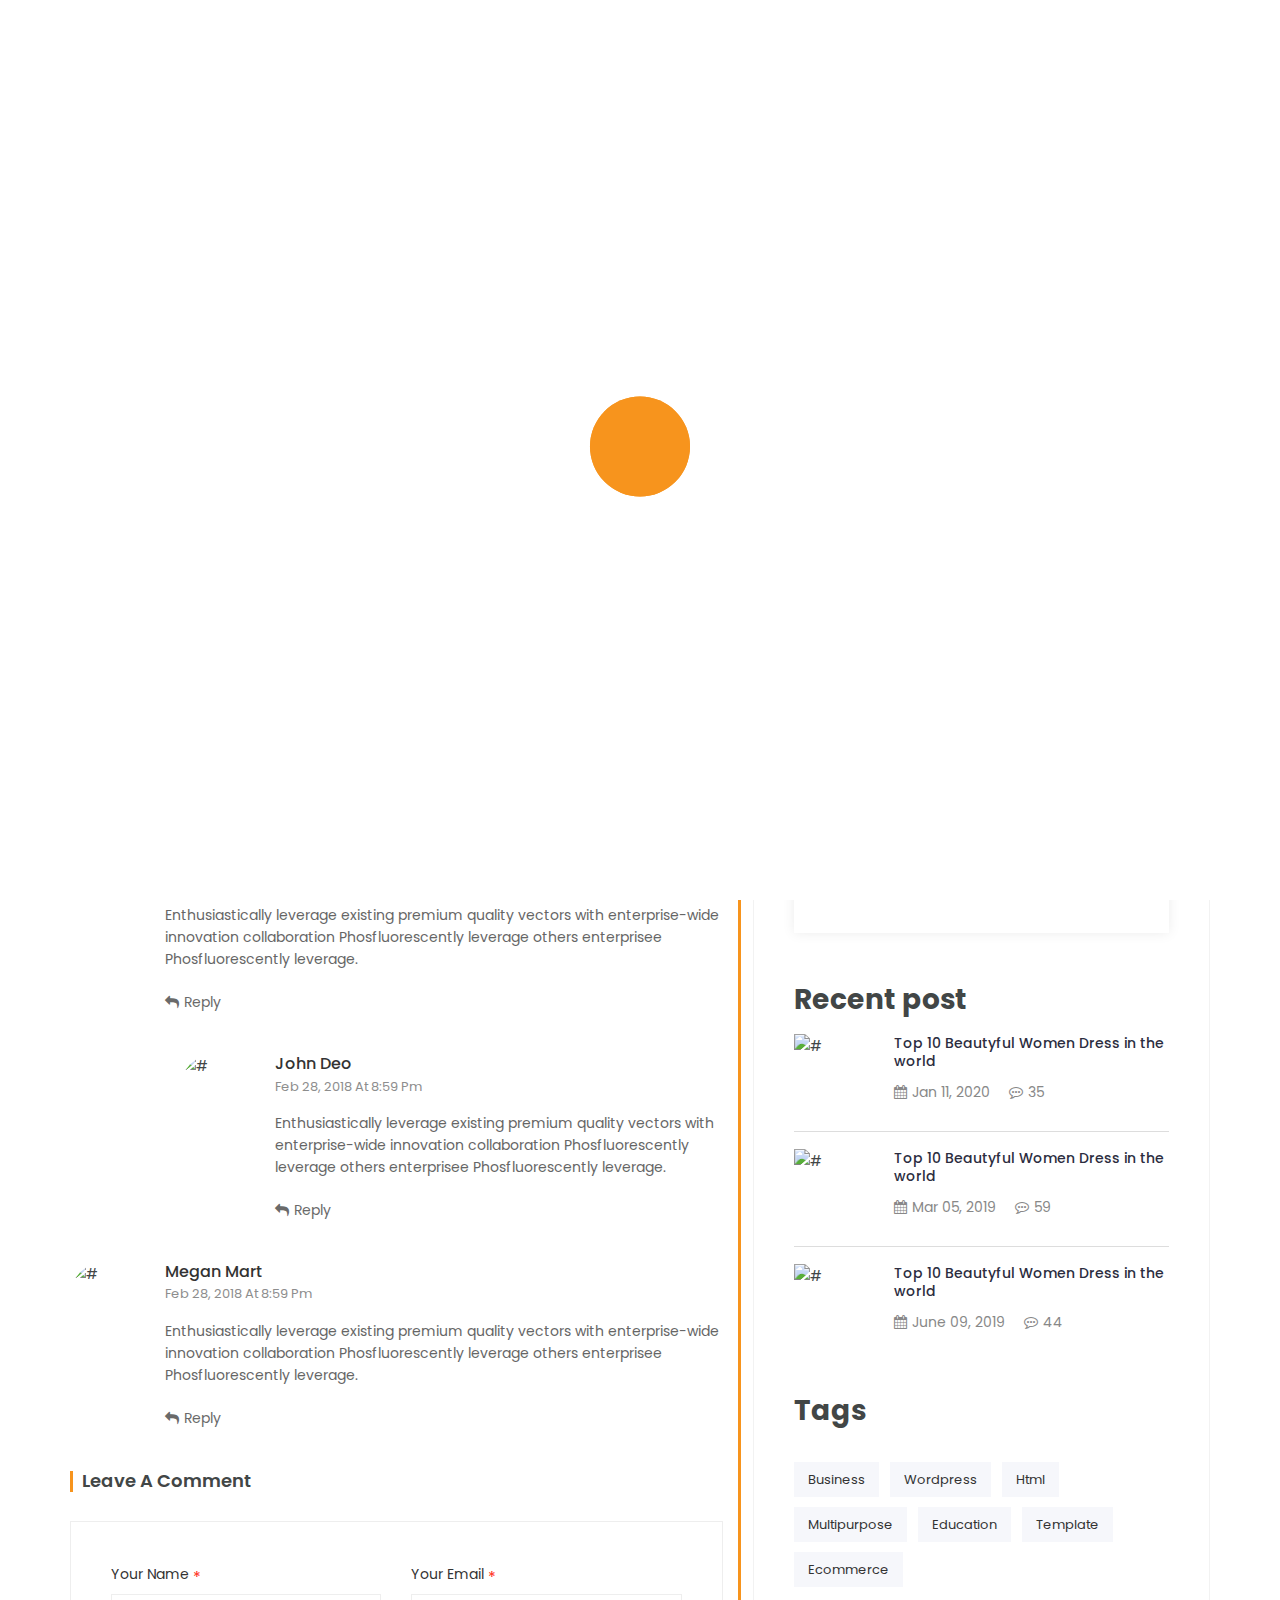
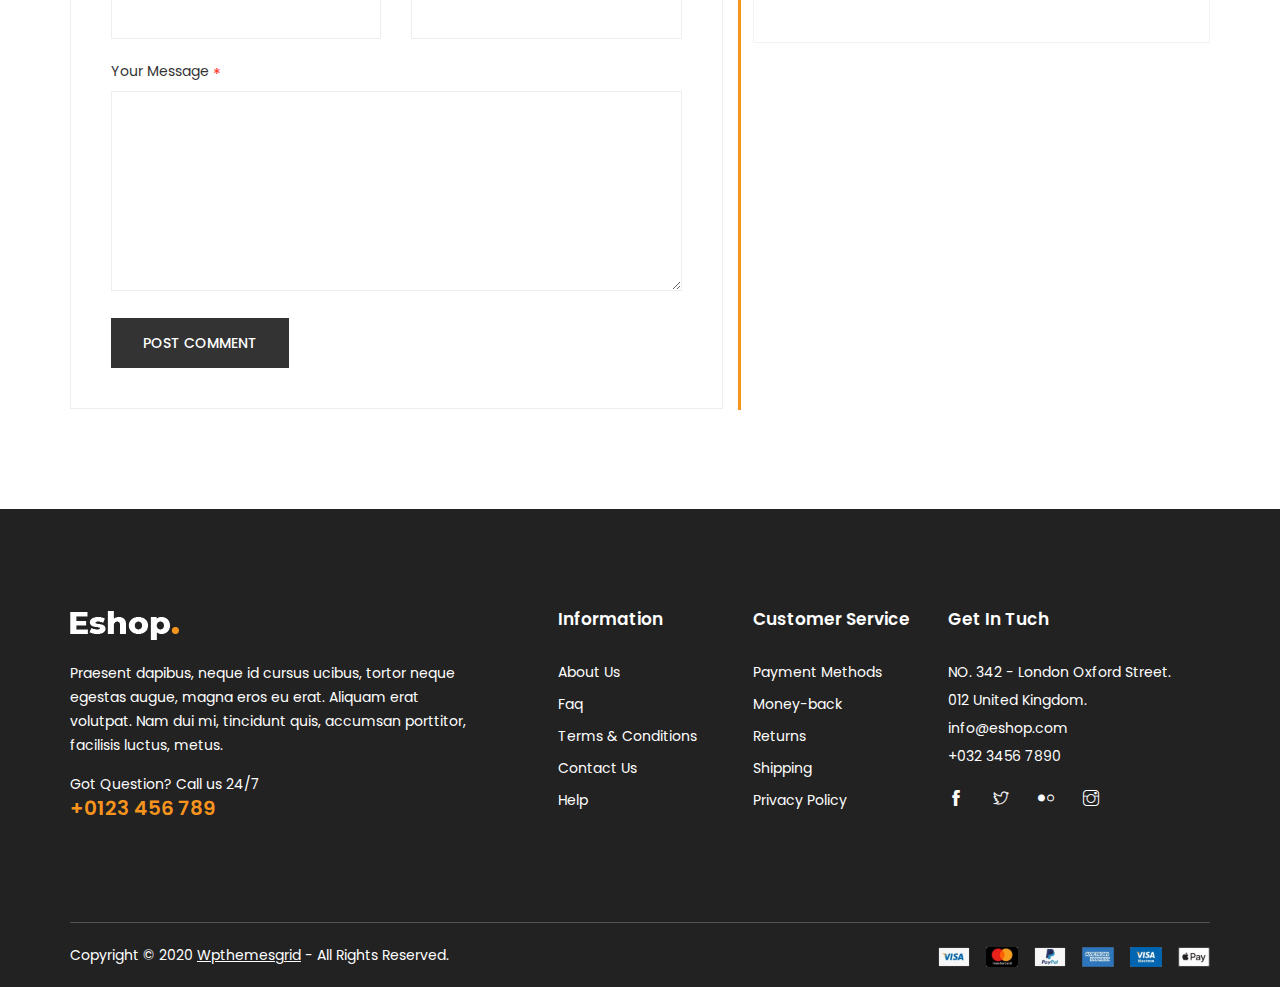
==== commit 57f67cb5: "Página de Produto" ====
--- a/blog-single-sidebar.html
+++ b/blog-single-sidebar.html
@@ -13,9 +13,9 @@
 	<link rel="icon" type="image/png" href="images/favicon.png">
 	<!-- Web Font -->
 	<link href="https://fonts.googleapis.com/css?family=Poppins:200i,300,300i,400,400i,500,500i,600,600i,700,700i,800,800i,900,900i&display=swap" rel="stylesheet">
-	
+
 	<!-- StyleSheet -->
-	
+
 	<!-- Bootstrap -->
 	<link rel="stylesheet" href="css/bootstrap.css">
 	<!-- Magnific Popup -->
@@ -36,16 +36,16 @@
     <link rel="stylesheet" href="css/owl-carousel.css">
 	<!-- Slicknav -->
     <link rel="stylesheet" href="css/slicknav.min.css">
-	
+
 	<!-- Eshop StyleSheet -->
 	<link rel="stylesheet" href="css/reset.css">
 	<link rel="stylesheet" href="style.css">
     <link rel="stylesheet" href="css/responsive.css">
 
-	
+
 </head>
 <body class="js">
-	
+
 	<!-- Preloader -->
 	<div class="preloader">
 		<div class="preloader-inner">
@@ -56,7 +56,7 @@
 		</div>
 	</div>
 	<!-- End Preloader -->
-		
+
 		<!-- Header -->
 		<header class="header shop">
 			<!-- Topbar -->
@@ -184,11 +184,11 @@
 								<div class="menu-area">
 									<!-- Main Menu -->
 									<nav class="navbar navbar-expand-lg">
-										<div class="navbar-collapse">	
-											<div class="nav-inner">	
+										<div class="navbar-collapse">
+											<div class="nav-inner">
 												<ul class="nav main-menu menu navbar-nav">
 													<li class="active"><a href="#">Home</a></li>
-													<li><a href="#">Product</a></li>												
+													<li><a href="#">Product</a></li>
 													<li><a href="#">Service</a></li>
 													<li><a href="#">Shop<i class="ti-angle-down"></i><span class="new">New</span></a>
 														<ul class="dropdown">
@@ -196,7 +196,7 @@
 															<li><a href="checkout.html">Checkout</a></li>
 														</ul>
 													</li>
-													<li><a href="#">Pages</a></li>									
+													<li><a href="#">Pages</a></li>
 													<li><a href="#">Blog<i class="ti-angle-down"></i></a>
 														<ul class="dropdown">
 															<li><a href="blog-single-sidebar.html">Blog Single Sidebar</a></li>
@@ -207,7 +207,7 @@
 											</div>
 										</div>
 									</nav>
-									<!--/ End Main Menu -->	
+									<!--/ End Main Menu -->
 								</div>
 							</div>
 						</div>
@@ -217,7 +217,7 @@
 			<!--/ End Header Inner -->
 		</header>
 		<!--/ End Header -->
-		
+
 		<!-- Breadcrumbs -->
 		<div class="breadcrumbs">
 			<div class="container">
@@ -234,12 +234,12 @@
 			</div>
 		</div>
 		<!-- End Breadcrumbs -->
-			
+
 		<!-- Start Blog Single -->
 		<section class="blog-single section">
 			<div class="container">
 				<div class="row">
-					<div class="col-lg-8 col-12">
+					<div class="col-lg-7 col-12">
 						<div class="blog-single-main">
 							<div class="row">
 								<div class="col-12">
@@ -248,14 +248,14 @@
 									</div>
 									<div class="blog-detail">
 										<h2 class="blog-title">What are the secrets to start- up success?</h2>
-										<div class="blog-meta">
+										<!-- <div class="blog-meta">
 											<span class="author"><a href="#"><i class="fa fa-user"></i>By Admin</a><a href="#"><i class="fa fa-calendar"></i>Dec 24, 2018</a><a href="#"><i class="fa fa-comments"></i>Comment (15)</a></span>
-										</div>
+										</div> -->
 										<div class="content">
 											<p>What a crazy time. I have five children in colleghigh school graduates.jpge or pursing post graduate studies  Each of my children attends college far from home, the closest of which is more than 800 miles away. While I miss being with my older children, I know that a college experience can be the source of great growth and experience can be the source of source of great growth and can provide them with even greater in future.</p>
-											<blockquote> <i class="fa fa-quote-left"></i> Do what you love to do and give it your very best. Whether it's business or baseball, or the theater, or any field. If you don't love what you're doing and you can't give it your best, get out of it. Life is too short. You'll be an old man before you know it. risus. Ut tincidunt, erat eget feugiat eleifend, eros magna dapibus diam.</blockquote>
+											<!-- <blockquote> <i class="fa fa-quote-left"></i> Do what you love to do and give it your very best. Whether it's business or baseball, or the theater, or any field. If you don't love what you're doing and you can't give it your best, get out of it. Life is too short. You'll be an old man before you know it. risus. Ut tincidunt, erat eget feugiat eleifend, eros magna dapibus diam.</blockquote>
 											<p>What a crazy time. I have five children in colleghigh school graduates.jpge or pursing post graduate studies  Each of my children attends college far from home, the closest of which is more than 800 miles away. While I miss being with my older children, I know that a college experience can be the source of great growth and experience can be the source of source of great growth and can provide them with even greater in future.</p>
-											<p>What a crazy time. I have five children in colleghigh school graduates.jpge or pursing post graduate studies  Each of my children attends college far from home, the closest of which is more than 800 miles away. While I miss being with my older children, I know that a college experience can be the source of great growth and experience can be the source of source of great growth and can provide them with even greater in future.</p>
+											<p>What a crazy time. I have five children in colleghigh school graduates.jpge or pursing post graduate studies  Each of my children attends college far from home, the closest of which is more than 800 miles away. While I miss being with my older children, I know that a college experience can be the source of great growth and experience can be the source of source of great growth and can provide them with even greater in future.</p> -->
 										</div>
 									</div>
 									<div class="share-social">
@@ -313,9 +313,9 @@
 											</div>
 										</div>
 										<!-- End Single Comment -->
-									</div>									
-								</div>											
-								<div class="col-12">			
+									</div>
+								</div>
+								<div class="col-12">
 									<div class="reply">
 										<div class="reply-head">
 											<h2 class="reply-title">Leave a Comment</h2>
@@ -349,31 +349,53 @@
 											</form>
 											<!-- End Comment Form -->
 										</div>
-									</div>			
-								</div>			
-							</div>
-						</div>
-					</div>
-					<div class="col-lg-4 col-12">
+									</div>
+								</div>
+							</div>
+						</div>
+					</div>
+					<div class="col-lg-5 col-12">
 						<div class="main-sidebar">
 							<!-- Single Widget -->
-							<div class="single-widget search">
+							<!-- <div class="single-widget search">
 								<div class="form">
 									<input type="email" placeholder="Search Here...">
 									<a class="button" href="#"><i class="fa fa-search"></i></a>
 								</div>
-							</div>
+							</div> -->
 							<!--/ End Single Widget -->
 							<!-- Single Widget -->
 							<div class="single-widget category">
-								<h3 class="title">Blog Categories</h3>
-								<ul class="categor-list">
+								<h2 class="">R$ 5.99</h2>
+                <br><br>
+                <p>em até 12x sem juros no cartão de crédito ShoPET</p>
+                <div class="letter-inner">
+                  <h4>Subscribe & get news <br> latest updates.</h4>
+                  <div class="form-inner">
+                    <input type="email" placeholder="Enter your email">
+                    <a href="#">Submit</a>
+                  </div>
+                </div>
+                <!-- Single Widget -->
+
+  							<div class="single-widget newsletter">
+  								<!-- <h3 class="title">Newslatter</h3> -->
+  								<div class="letter-inner">
+  									<h4>Subscribe & get news <br> latest updates.</h4>
+  									<div class="form-inner">
+  										<input type="email" placeholder="Enter your email">
+  										<a href="#">Submit</a>
+  									</div>
+  								</div>
+  							</div>
+  							<!--/ End Single Widget -->
+								<!-- <ul class="categor-list">
 									<li><a href="#">Men's Apparel</a></li>
 									<li><a href="#">Women's Apparel</a></li>
 									<li><a href="#">Bags Collection</a></li>
 									<li><a href="#">Accessories</a></li>
 									<li><a href="#">Sun Glasses</a></li>
-								</ul>
+								</ul> -->
 							</div>
 							<!--/ End Single Widget -->
 							<!-- Single Widget -->
@@ -439,25 +461,14 @@
 								</ul>
 							</div>
 							<!--/ End Single Widget -->
-							<!-- Single Widget -->
-							<div class="single-widget newsletter">
-								<h3 class="title">Newslatter</h3>
-								<div class="letter-inner">
-									<h4>Subscribe & get news <br> latest updates.</h4>
-									<div class="form-inner">
-										<input type="email" placeholder="Enter your email">
-										<a href="#">Submit</a>
-									</div>
-								</div>
-							</div>
-							<!--/ End Single Widget -->
+
 						</div>
 					</div>
 				</div>
 			</div>
 		</section>
 		<!--/ End Blog Single -->
-			
+
 		<!-- Start Footer Area -->
 	<footer class="footer">
 		<!-- Footer Top -->
@@ -550,7 +561,7 @@
 		</div>
 	</footer>
 	<!-- /End Footer Area -->
-	
+
 	<!-- Jquery -->
     <script src="js/jquery.min.js"></script>
     <script src="js/jquery-migrate-3.0.0.js"></script>
@@ -588,4 +599,4 @@
 	<!-- Active JS -->
 	<script src="js/active.js"></script>
 </body>
-</html>+</html>
--- a/style.css
+++ b/style.css
@@ -27,7 +27,7 @@
 15. Newslatter CSS
 16. About Us CSS
 17. Team CSS
-18. Blog CSS	
+18. Blog CSS
 	+ Blog Archive
 	+ Blog Sidebar
 	+ Blog Single
@@ -225,12 +225,7 @@
 /*======================================
 	01. Header CSS
 ========================================*/
-/* Topbar */
-.topbar {
-	background-color: #fff;
-	border-bottom: 1px solid #e2e2e2;
-	padding: 15px 0;
-}
+
 /* Logo */
 .header .logo {
 	float: left;
@@ -357,10 +352,7 @@
 .mobile-search{
 	display:none;
 }
-.header.shop .topbar {
-	border: none;
-	padding: 12px 0px;
-}
+
 .header.shop .nav-inner {
 	margin-right: 188px;
 }
@@ -371,56 +363,7 @@
 .header.shop .top-contact {
 	margin-top:0px;
 }
-.header.shop .topbar p {
-	color: #ccc;
-}
-.header.shop .topbar .login a {
-	color: #F7941D;
-}
-/* Topbar Left Nav */
-.header.shop .left-nav{
-	
-}
-.header.shop .top-left .list-main li:first-child{
-	padding-left:0;
-}
-.header.shop .top-left .list-main li i{
-	display: inline-block;
-	margin-right: 4px;
-	font-size: 15px;
-	color: #F7941D;
-	position: relative;
-	top: 3px;
-}
-.header.shop .right-content{
-	float:right;
-}
-.header.shop .list-main li {
-	display: inline-block;
-	color: #333;
-	font-size: 13px;
-	font-weight: 500;
-	border-right: 1px solid #f0f0f0;
-	padding: 0px 13px;
-}
-.header.shop .list-main li i {
-	display: inline-block;
-	margin-right: 4px;
-	font-size: 15px;
-	color: #F7941D;
-	position: relative;
-	top: 1px;
-}
-.header.shop .list-main li:last-child{
-	padding-right:0;
-	border:none;
-}
-.header.shop .list-main li a{
-	color:#333;
-}
-.header.shop .list-main li a:hover{
-	color:#F7941D;
-}
+
 .header.shop .nav li {
 	margin-right: 40px;
 	float: left;
@@ -546,7 +489,7 @@
 	width: 70px;
 	height: 70px;
 	border-radius:0;
-	
+
 }
 .header .shopping-list .cart-img:hover img{
 	transform:scale(1.09);
@@ -608,17 +551,7 @@
 	margin: 0;
 	float: left;
 }
-.header.shop .topbar {
-	background-color: #fff;
-	border: none;
-}
-.header.shop.v3 .topbar{
-	padding:0;
-}
-.header.shop.v3 .topbar .inner-content{
-	border-bottom:1px solid #eee;
-	padding: 12px 0px;
-}
+
 .header.shop .right-nav li a {
 	color: #333;
 }
@@ -754,9 +687,7 @@
 	background: #fff;
 	border-top:1px solid #eee;
 }
-.header.shop .topbar p {
-	color: #333;
-}
+
 .header.shop .all-category {
 	color: #fff;
 	background: transparent;
@@ -1144,7 +1075,7 @@
 .header.sticky .all-category{}
 .header.sticky .all-category h3{
 	cursor:pointer;
-	
+
 }
 .header.sticky .all-category .main-category{
 	opacity:0;
@@ -1207,7 +1138,7 @@
 
 /*======================================
    Hero Area CSS
-========================================*/ 
+========================================*/
 .hero-slider {
 	background: #fff;
 	overflow: hidden;
@@ -1221,7 +1152,7 @@
     height: 510px;
 }
 .hero-slider .text-inner {
-	
+
 }
 .hero-slider .hero-text {
 	padding: 0 30px;
@@ -1454,7 +1385,7 @@
 }
 /* Hero Area 4 */
 .hero-area4 .big-content{
-	
+
 	background-size: cover;
 	background-position: center;
 	background-repeat: no-repeat;
@@ -1523,11 +1454,11 @@
 
 /*======================================
    End Hero Area CSS
-========================================*/ 
+========================================*/
 
 /*======================================
    Start Small Banner CSS
-========================================*/ 
+========================================*/
 .small-banner{
 	padding:30px 0;
 	padding-bottom:0;
@@ -1582,11 +1513,11 @@
 }
 /*======================================
    End Small Banner CSS
-========================================*/ 
+========================================*/
 
 /*======================================
    Start Mid Banner CSS
-========================================*/ 
+========================================*/
 .midium-banner{
 	padding:0;
 }
@@ -1648,7 +1579,7 @@
 }
 /*======================================
    End Mid Banner CSS
-========================================*/ 
+========================================*/
 
 /*======================================
    Start Most Popular CSS
@@ -1734,7 +1665,7 @@
 }
 .product-area .nav-tabs li:last-child a{
 	border-color:transparent;
-} 
+}
 .product-area .nav-tabs li a i{
 	margin-right:10px;
 }
@@ -2028,7 +1959,7 @@
 /*======================================
    Start Shop Sidebar CSS
 ========================================*/
-.shop-sidebar .single-widget {
+.shop-sidebar .{
 	margin-top: 30px;
 	background: #F6F7FB;
 	padding: 30px;
@@ -2036,7 +1967,7 @@
 .shop-sidebar .single-widget:first-child {
 	margin-top: 0;
 }
-.shop-sidebar .single-widget .title {
+.shop-sidebar ..title {
 	position: relative;
 	font-size: 18px;
 	font-weight: 500;
@@ -2125,7 +2056,7 @@
 	margin-top: 10px;
 }
 .shop-sidebar .categor-list li{
-	
+
 }
 .shop-sidebar .categor-list li {
 	margin-bottom: 10px;
@@ -2596,7 +2527,7 @@
 	border-color:transparent;
 }
 .shop.single .tab-single {
-	
+
 }
 .shop.single .single-des {
 	margin-top:35px;
@@ -2605,7 +2536,7 @@
 	margin-bottom:15px;
 	font-weight:500;
 	font-size:22px;
-	
+
 }
 .shop.single .single-des ul{}
 .shop.single .single-des ul li {
@@ -2974,7 +2905,7 @@
 	transform:rotate(360deg);
 }
 .shopping-cart .border{
-	
+
 }
 .shopping-cart .table .remove-icon{
 	font-size:16px;
@@ -3131,7 +3062,7 @@
 	padding-left: 100px;
 }
 .shopping-cart .total-amount .right ul{
-	
+
 }
 .shopping-cart .total-amount .right ul li {
 	font-size: 15px;
@@ -3217,7 +3148,7 @@
 	background: #F6F7FB;
 }
 .shop.checkout .form .form-group input:hover{
-	
+
 }
 .shop.checkout .nice-select {
 	width: 100%;
@@ -3267,13 +3198,13 @@
 	padding: 15px 0 30px 0;
 	border: 1px solid #eee;
 }
-.shop.checkout .single-widget {
+.shop.checkout .{
 	margin-bottom: 30px;
 }
 .shop.checkout .single-widget:last-child{
 	margin:0;
 }
-.shop.checkout .single-widget h2 {
+.shop.checkout .h2 {
 	position:relative;
 	font-size: 15px;
 	font-weight: 600;
@@ -3283,7 +3214,7 @@
 	color: #333;
 	padding-bottom: 5px;
 }
-.shop.checkout .single-widget h2:before{
+.shop.checkout .h2:before{
 	position:absolute;
 	content:"";
 	left:30px;
@@ -3292,10 +3223,10 @@
 	width:50px;
 	background:#F7941D;
 }
-.shop.checkout .single-widget .content ul{
+.shop.checkout ..content ul{
 	margin-top:30px;
 }
-.shop.checkout .single-widget .content ul li {
+.shop.checkout ..content ul li {
 	display: block;
 	padding: 0px 30px;
 	font-size: 15px;
@@ -3334,13 +3265,13 @@
 .shop.checkout .single-widget .checkbox label:last-child{
 	margin-bottom:0;
 }
-.shop.checkout .single-widget .checkbox label:hover{
+.shop.checkout ..checkbox label:hover{
 	cursor:pointer;
 }
-.shop.checkout .single-widget .checkbox label input{
+.shop.checkout ..checkbox label input{
 	display:none;
 }
-.shop.checkout .single-widget .checkbox label::before {
+.shop.checkout ..checkbox label::before {
 	position: absolute;
 	content: "";
 	left: 0;
@@ -3351,7 +3282,7 @@
 	border: 1px solid #666;
 	border-radius: 100%;
 }
-.shop.checkout .single-widget .checkbox label::after {
+.shop.checkout ..checkbox label::after {
 	position: absolute;
 	content: "";
 	left: 0;
@@ -3367,7 +3298,7 @@
 	-moz-transition:all 0.4s ease;
 	transition:all 0.4s ease;
 }
-.shop.checkout .single-widget .checkbox label.checked::after{
+.shop.checkout ..checkbox label.checked::after{
 	opacity:1;
 	visibility:visible;
 	transform:scale(1);
@@ -3706,7 +3637,7 @@
 	margin-top:40px;
 	width: 80px;
 	display:inline-block;
-	
+
 }
 .cown-down .content .cdown {
 	text-align: center;
@@ -3965,7 +3896,7 @@
 .about-us .about-img img{
 	height:100%;
 	width:100%;
-	
+
 }
 /*=============================
 	End About US CSS
@@ -3973,7 +3904,7 @@
 
 /*======================================
   10. Start Team CSS
-========================================*/  
+========================================*/
 .team{
 	background:#F6F7FB;
 }
@@ -4036,7 +3967,7 @@
 }
 /*======================================
   End Team CSS
-========================================*/ 
+========================================*/
 
 /*======================================
    Start Shop Blog CSS
@@ -4113,7 +4044,7 @@
 .main-sidebar .single-widget{
 	margin-bottom:50px;
 }
-.main-sidebar .single-widget .title {
+.main-sidebar ..title {
 	position: relative;
 	font-size: 18px;
 	font-weight: 600;
@@ -4181,7 +4112,7 @@
 	margin-top: 15px;
 }
 .main-sidebar .categor-list li{
-	
+
 }
 .main-sidebar .categor-list li {
 	margin-bottom: 10px;
@@ -4227,7 +4158,7 @@
 	border:none;
 }
 .main-sidebar .single-post .image {
-	
+
 }
 .main-sidebar .single-post .image img{
 	float: left;
@@ -4295,7 +4226,7 @@
 }
 /* Blog Newslatter CSS */
 .main-sidebar .newsletter{
-	
+
 }
 .main-sidebar .newsletter .letter-inner {
 	position:relative;
@@ -4494,7 +4425,7 @@
 	background:#F7941D;
 }
 .blog-single .comments{
-	
+
 }
 .blog-single .comments .single-comment {
 	position: relative;
@@ -4513,7 +4444,7 @@
 	left: 0;
 }
 .blog-single .single-comment .content {
-	
+
 }
 .blog-single .single-comment .content h4 {
 	color: #333;
@@ -4961,7 +4892,7 @@
 }
 /* Copyright */
 .footer .copyright{
-	
+
 }
 .footer .copyright .inner{
 	border-top:1px solid #eeeeee3d;
@@ -4981,4 +4912,3 @@
 /*=============================
 	End Footer CSS
 ===============================*/
-
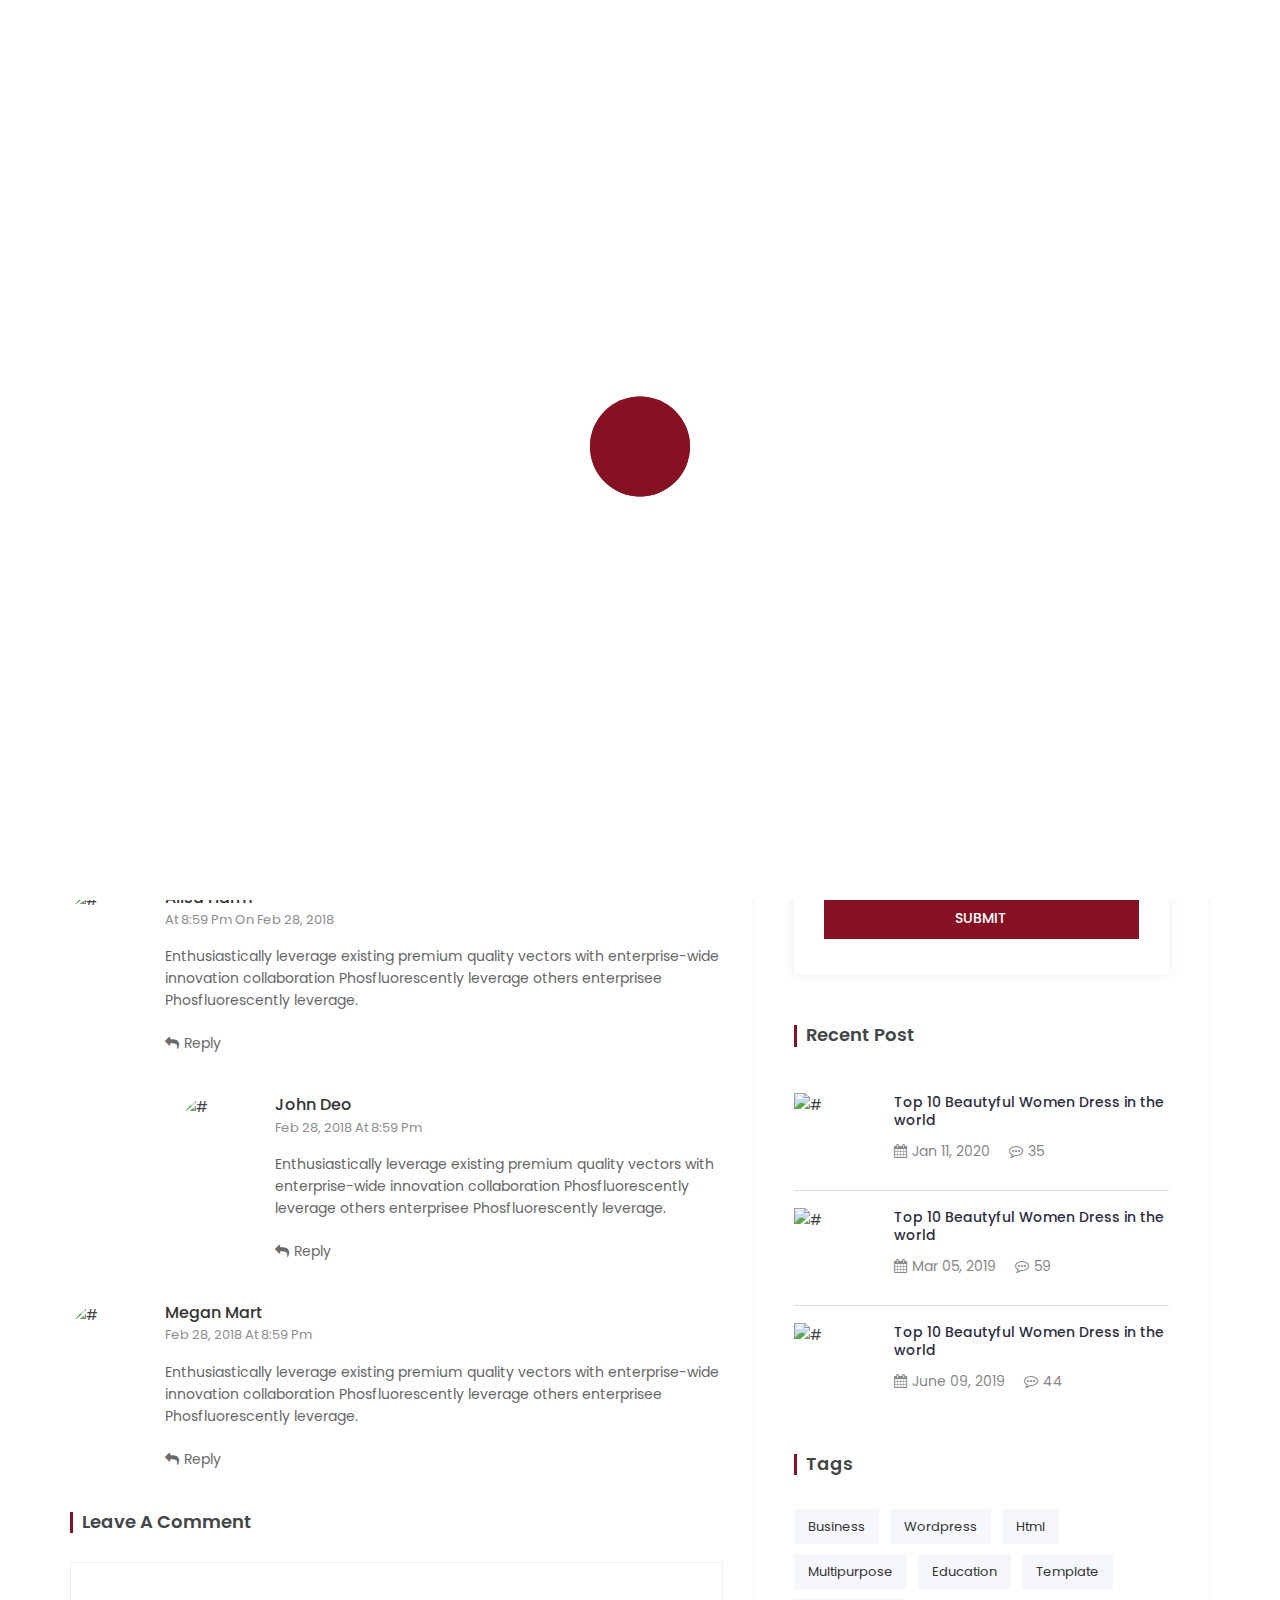
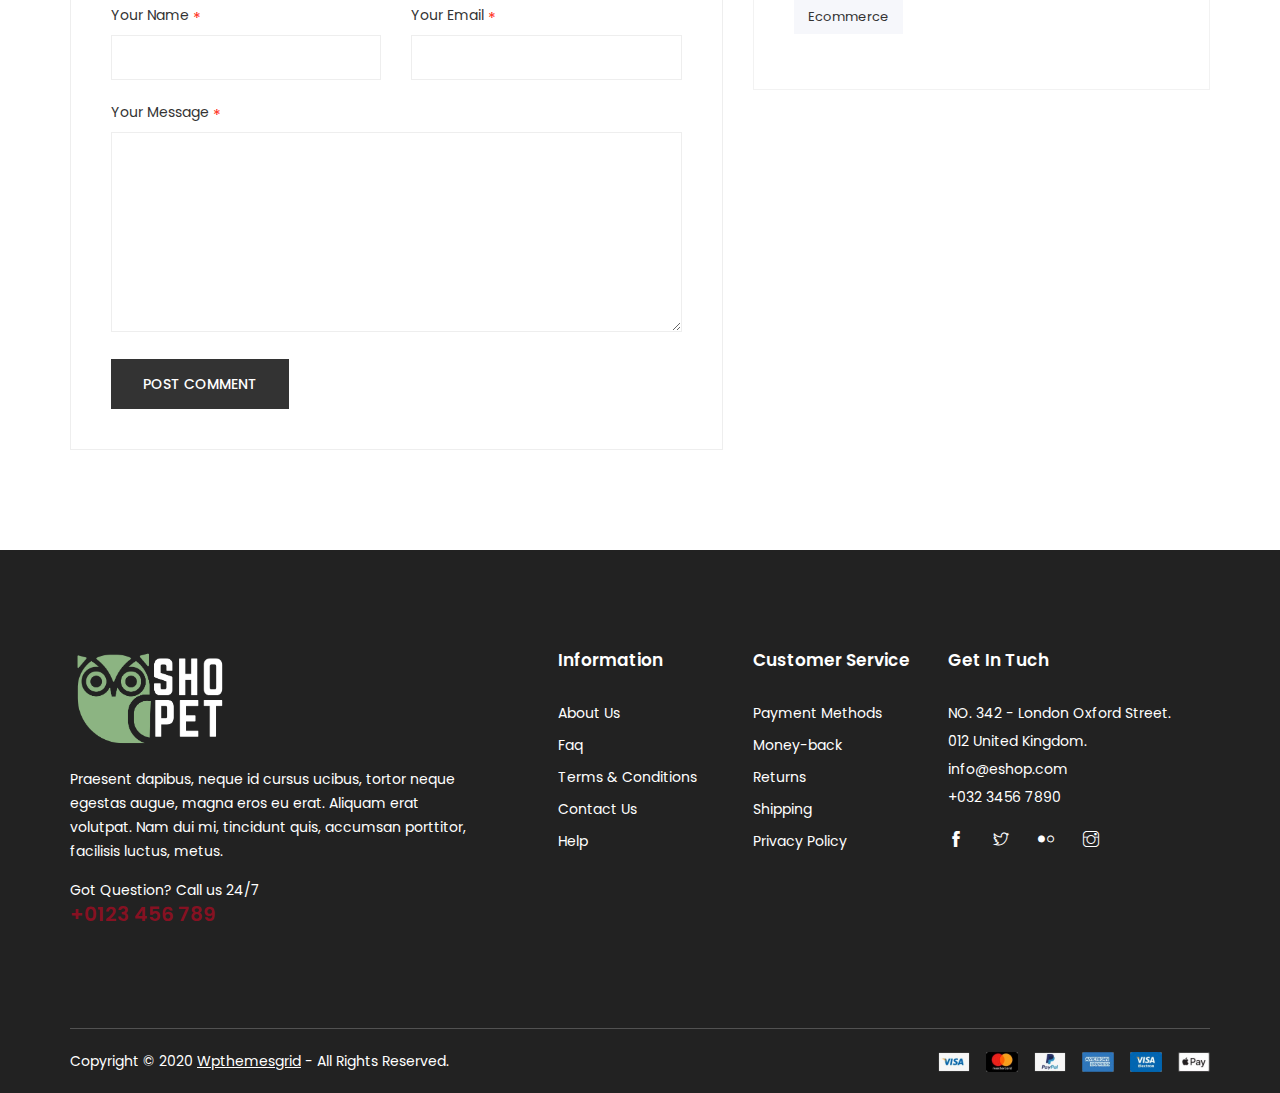
==== commit 4a974b34: "Alteração das imagens" ====
--- a/blog-single-sidebar.html
+++ b/blog-single-sidebar.html
@@ -10,7 +10,7 @@
 	<!-- Title Tag  -->
     <title>Eshop - eCommerce HTML5 Template.</title>
 	<!-- Favicon -->
-	<link rel="icon" type="image/png" href="images/favicon.png">
+	<link rel="icon" type="image/png" href="images/LogoIcone.png">
 	<!-- Web Font -->
 	<link href="https://fonts.googleapis.com/css?family=Poppins:200i,300,300i,400,400i,500,500i,600,600i,700,700i,800,800i,900,900i&display=swap" rel="stylesheet">
 
@@ -95,7 +95,7 @@
 						<div class="col-lg-2 col-md-2 col-12">
 							<!-- Logo -->
 							<div class="logo">
-								<a href="index.html"><img src="images/logo.png" alt="logo"></a>
+								<a href="index.html"><img src="images/LogoPrincipalCorte.png" alt="logo"></a>
 							</div>
 							<!--/ End Logo -->
 							<!-- Search Form -->
@@ -479,7 +479,7 @@
 						<!-- Single Widget -->
 						<div class="single-footer about">
 							<div class="logo">
-								<a href="index.html"><img src="images/logo2.png" alt="#"></a>
+								<a href="index.html"><img src="images/LogoFooterCorte.png" alt="#"></a>
 							</div>
 							<p class="text">Praesent dapibus, neque id cursus ucibus, tortor neque egestas augue,  magna eros eu erat. Aliquam erat volutpat. Nam dui mi, tincidunt quis, accumsan porttitor, facilisis luctus, metus.</p>
 							<p class="call">Got Question? Call us 24/7<span><a href="tel:123456789">+0123 456 789</a></span></p>
--- a/style.css
+++ b/style.css
@@ -93,7 +93,7 @@
 	cursor:pointer;
 }
 .color-plate span.color1{
-	background:#F7941D;
+	background:#861122;
 }
 .color-plate span.color2{
 	background:#0088CC;
@@ -159,7 +159,7 @@
   width: 100px;
   height: 100px;
   border-radius: 100%;
-  background:#F7941D;
+  background:#861122;
   -webkit-animation: preloader-fx 1.6s linear infinite;
   animation: preloader-fx 1.6s linear infinite;
 }
@@ -176,6 +176,21 @@
   100% {-webkit-transform: scale(1, 1); opacity:0;}
 }
 /* End Preloader */
+
+::-webkit-scrollbar {
+	width: 10px;
+}
+
+::-webkit-scrollbar-track {
+	background: #f1f1f1;
+}
+
+::-webkit-scrollbar-thumb {
+	background: #888;
+}
+::-webkit-scrollbar-thumb:hover {
+	background: #555;
+}
 
 .btn {
 	position: relative;
@@ -195,7 +210,7 @@
 }
 .btn:hover{
 	color:#fff;
-	background:#F7941D;
+	background:#861122;
 }
 #scrollUp {
 	right: 10px;
@@ -219,7 +234,7 @@
 	box-shadow: 0px 4px 19px #00000038;
 }
 #scrollUp i:hover{
-	background:#F7941D;
+	background:#861122;
 	color:#fff;
 }
 /*======================================
@@ -229,11 +244,13 @@
 /* Logo */
 .header .logo {
 	float: left;
-	margin-top: 35px;
 	-webkit-transition: all 0.4s ease;
 	-moz-transition: all 0.4s ease;
 	transition: all 0.4s ease;
-}
+	width: 70%;
+	height: 62.5px; 
+}
+
 .header .navbar {
 	padding: 0;
 }
@@ -295,7 +312,7 @@
 }
 .header .nav li .dropdown li:hover a{
 	color:#fff;
-	background:#F7941D;
+	background:#861122;
 }
 .header .nav li .dropdown li a:hover{
 	border-color:transparent;
@@ -344,7 +361,7 @@
 }
 .header .nav li .dropdown li .dropdown.sub-dropdown li a:hover{
 	color:#fff;
-	background:#F7941D;
+	background:#861122;
 }
 .header .nav li .dropdown.sub-dropdown li:last-child a{
 	border-bottom:0px solid;
@@ -356,10 +373,7 @@
 .header.shop .nav-inner {
 	margin-right: 188px;
 }
-.header.shop .logo {
-	float: left;
-	margin-top: 35px;
-}
+
 .header.shop .top-contact {
 	margin-top:0px;
 }
@@ -377,7 +391,7 @@
 	margin: 0 !important;
 }
 .header.shop .nav li .new {
-	background: #F7941D;
+	background: #861122;
 	color: #fff;
 	text-transform: uppercase;
 	font-size: 10px;
@@ -392,7 +406,7 @@
 	content: "";
 	left: 4px;
 	bottom: -8px;
-	border: 4px solid #F7941D;
+	border: 4px solid #861122;
 	border-bottom-color: transparent;
 	border-left-color: transparent;
 	border-right-color: transparent;
@@ -451,7 +465,7 @@
 	font-weight: 600;
 }
 .header .shopping .dropdown-cart-header a:hover{
-	color:#F7941D;
+	color:#861122;
 }
 .header .shopping-list li {
 	overflow: hidden;
@@ -508,7 +522,7 @@
 	color: #333;
 }
 .header .shopping-list h4 a:hover{
-	color:#F7941D;
+	color:#861122;
 }
 .header .shopping-item .bottom {
 	text-align: center;
@@ -541,7 +555,7 @@
 	font-weight: 500;
 }
 .header .shopping-item .bottom .btn:hover{
-	background:#F7941D;
+	background:#861122;
 	color:#fff;
 }
 .header.shop{
@@ -554,10 +568,6 @@
 
 .header.shop .right-nav li a {
 	color: #333;
-}
-.header.shop .logo {
-	float: left;
-	margin: 19px 0 0;
 }
 .header.shop .top-contact {
 	margin-top:0px;
@@ -570,13 +580,15 @@
 .header.shop .search-bar {
 	margin-top: 33px;
 	width: 460px;
+	/* width: 550px; */
 	height: 40px;
 	display: inline-block;
 	background: #fff;
 	position: relative;
 }
 .header.shop .search-bar {
-	width: 535px;
+	width: 460px;
+	/* width: 590px; */
 	height: 50px;
 	display: inline-block;
 	background: #fff;
@@ -590,6 +602,7 @@
 	clear: initial;
 	margin: 0;
 	height: 48px;
+	/* width: 200px; */
 	width: 150px;
 	border: none;
 	text-align: center;
@@ -618,7 +631,7 @@
 	font-weight: 400;
 }
 .header.shop .nice-select .list li:hover{
-	background:#F7941D;
+	background:#861122;
 	color:#fff;
 }
 .header.shop .search-bar form {
@@ -635,7 +648,8 @@
 	font-size: 14px;
 	font-weight: 400;
 	padding: 0 25px 0 20px;
-	width: 328px;
+	/* width: 328px; */
+	width: 378px;
 }
 .header.shop .search-bar .btnn {
 	height: 50px;
@@ -656,7 +670,7 @@
 }
 .header.shop .search-bar .btnn:hover{
 	color:#fff;
-	background:#F7941D;
+	background:#861122;
 }
 /* Search Form */
 .header.shop .search-top {
@@ -678,7 +692,9 @@
 	border:none;
 }
 .header.shop .header-inner {
-	background: #333;
+	padding: 20px 0;
+	background: #fff;
+	border-top: 1px solid #eee;
 }
 .header.shop.v3 .header-inner {
 	background: transparent;
@@ -692,10 +708,11 @@
 	color: #fff;
 	background: transparent;
 	position: relative;
-	background: #f7941d;
+	background: #861122;
 }
 .header.shop .all-category h3{
-	padding: 20px 25px;
+	padding: 17px 20px;
+	font-size: 26px;
 }
 .header.shop .cat-heading {
 	font-size: 20px;
@@ -738,6 +755,7 @@
 	display:inline-block;
 	float:right;
 }
+
 .header.shop .sub-category {
 	background: #fff;
 	width: 220px;
@@ -750,21 +768,24 @@
 	-webkit-transition: all 0.4s ease;
 	-moz-transition: all 0.4s ease;
 	transition: all 0.4s ease;
-	border-left: 3px solid #F7941D;
+	border-left: 3px solid #861122;
 	-webkit-box-shadow: 0px 5px 15px #0000000a;
 	-moz-box-shadow: 0px 5px 15px #0000000a;
 	box-shadow: 0px 5px 15px #0000000a;
 }
+
 .header.shop .main-category li:hover .sub-category{
+	height: 400px;
 	opacity:1;
 	visibility:visible;
+	overflow-y: auto;
 }
 .header.shop .main-category li a{
 	text-transform:capitalize;
 	font-weight:400;
 }
 .header.shop .main-category li a:hover{
-	color:#F7941D;
+	color:#861122;
 }
 .header.shop .main-category .main-mega{
 	position:relative;
@@ -780,7 +801,7 @@
 	background: #fff;
 	border: none;
 	padding: 30px;
-	border-left: 3px solid #F7941D;
+	border-left: 3px solid #861122;
 	opacity:0;
 	visibility:hidden;
 	-webkit-transition:all 0.4s ease;
@@ -815,7 +836,7 @@
 }
 .header.shop .main-category li .mega-menu .single-menu .title-link {
 	margin-bottom: 20px;
-	background: #F7941D;
+	background: #861122;
 	color: #fff;
 	padding: 2px 13px;
 	border-radius: 3px;
@@ -833,7 +854,7 @@
 	margin-bottom:10px;
 }
 .header.shop .main-category li .mega-menu .single-menu .inner-link a:hover{
-	color:#F7941D;
+	color:#861122;
 	background:transparent;
 }
 .header.shop .main-category li .mega-menu .single-menu .inner-link a:last-child{
@@ -858,7 +879,7 @@
 	margin-right:0;
 }
 .header.shop .nav li .new {
-	background: #F7941D;
+	background: #861122;
 	color: #fff;
 	text-transform: uppercase;
 	font-size: 9px;
@@ -888,41 +909,41 @@
 }
 .header.shop .nav li:hover a{
 	color:#fff;
-	background:#F7941D;
+	background:#861122;
 }
 .header.shop.v2 .nav li:hover a{
-	color:#F7941D;
+	color:#861122;
 	background:transparent;
 }
 .header.shop .nav li.active a{
 	color:#fff;
-	background:#F7941D;
+	background:#861122;
 }
 .header.shop.v2 .nav li.active a{
 	color:#333 !important;
 	background:transparent !important;
 }
 .header.shop.v2 .nav li.active a{
-	color:#F7941D !important;
+	color:#861122 !important;
 }
 .header.shop .nav .dropdown li{
 	margin:0;
 }
 .header.shop .nav li .dropdown li:hover a{
-	background:#F7941D;
+	background:#861122;
 }
 .header.shop.v2 .nav li.active .dropdown li a{
 	color:#333 !important;
 }
 .header.shop.v2 .nav li.active .dropdown li a:hover{
 	color:#fff !important;
-	background:#F7941D !important;
+	background:#861122 !important;
 }
 .header.shop.v2 .nav li.active .dropdown li a:hover{
 	color:#fff !important;
 }
 .header.shop.v2 .nav li .dropdown li:hover a{
-	color:#F7941D;
+	color:#861122;
 }
 .header.shop .nav li .dropdown li a {
 	color: #333;
@@ -943,10 +964,10 @@
 }
 .header.shop.v2 .nav li .dropdown li a:hover{
 	color:#fff !important;
-	background:#F7941D;
+	background:#861122;
 }
 .header.shop .nav li .dropdown li .dropdown.sub-dropdown li a:hover{
-	background:#F7941D;
+	background:#861122;
 }
 .header.shop .right-bar {
 	display: inline-block;
@@ -960,7 +981,7 @@
 	transform: translateY(3px);
 }
 .header.shop .right-bar .sinlge-bar.top-search a:hover {
-	color:#F7941D;
+	color:#861122;
 }
 .header.shop .right-bar .sinlge-bar .single-icon{
 	color:#333;
@@ -968,7 +989,7 @@
 	position:relative;
 }
 .header.shop .right-bar .sinlge-bar .single-icon:hover{
-	color:#F7941D;
+	color:#861122;
 }
 .header.shop .right-bar .sinlge-bar .single-icon .total-count {
 	position: absolute;
@@ -991,7 +1012,7 @@
 	margin-right:0px;
 }
 .header.shop .right-bar .sinlge-bar li a:hover{
-	color:#F7941D;
+	color:#861122;
 }
 .mobile-search{
 	display:none;
@@ -1005,7 +1026,7 @@
 	font-size:17px;
 }
 .header .search-top a:hover{
-	color:#F7941D;
+	color:#861122;
 }
 .header .search-form {
 	position: absolute;
@@ -1064,7 +1085,7 @@
 }
 .header .search-form button:hover{
 	color:#fff;
-	background:#F7941D;
+	background:#861122;
 	border-color:transparent;
 }
 /* Header Sticky */
@@ -1072,7 +1093,7 @@
 	width:100%;
 	z-index:999;
 }
-.header.sticky .all-category{}
+
 .header.sticky .all-category h3{
 	cursor:pointer;
 
@@ -1098,7 +1119,7 @@
 	color:#fff;
 }
 .header.sticky.v2 .header-inner .nav li:hover a{
-	color:#F7941D;
+	color:#861122;
 }
 .header.sticky .header-inner .nav li .dropdown li a{
 	color:#333;
@@ -1151,9 +1172,7 @@
 	background-repeat: no-repeat;
     height: 510px;
 }
-.hero-slider .text-inner {
-
-}
+
 .hero-slider .hero-text {
 	padding: 0 30px;
 	margin-top:100px;
@@ -1162,7 +1181,7 @@
 	line-height: 50px;
 	font-size: 47px;
 	font-weight: 700;
-	color: #F7941D;
+	color: #861122;
 	margin-bottom: 20px;
 }
 .hero-slider .hero-text h1 span {
@@ -1190,7 +1209,7 @@
 	z-index: 0;
 }
 .hero-slider .hero-text .btn:hover{
-	background:#F7941D;
+	/* background:; */
 	color:#fff;
 }
 /* Start Hero Area 2 CSS */
@@ -1198,7 +1217,7 @@
 	position:relative;
 }
 .hero-area2 .single-slider.overlay:before{
-	background:#F7941D;
+	background:#861122;
 	opacity:0;
 	visibility:hidden;
 	transform:scale(0.9);
@@ -1253,7 +1272,7 @@
 .hero-area2 .single-slider .content .des{
 	color:#fff;
 }
-.hero-area2 .single-slider .content .button{}
+
 .hero-area2 .single-slider .content .button .btn {
 	padding: 9px 25px;
 	border: 2px solid #fff;
@@ -1291,7 +1310,7 @@
 	border-radius: 0;
 }
 .hero-area2 .owl-carousel .owl-nav div:hover{
-	background:#F7941D;
+	background:#861122;
 	color:#fff;
 }
 .hero-area2 .owl-carousel .owl-controls .owl-nav .owl-prev{
@@ -1301,7 +1320,7 @@
 	right:0;
 }
 /* Hero Area 3 */
-.hero-area3{}
+
 .hero-area3 .big-content{
 	background-image: url('https://via.placeholder.com/850x530');
 	background-size: cover;
@@ -1326,9 +1345,9 @@
 	line-height: 37px;
 }
 .hero-area3 .big-content .title span{
-	color:#F7941D;
-}
-.hero-area3 .big-content .des{}
+	color:#861122;
+}
+
 .hero-area3 .big-content .button{
 	margin-top:40px;
 	display:block;
@@ -1365,9 +1384,9 @@
 	text-transform: capitalize;
 }
 .hero-area3 .small-content .title span{
-	color:#F7941D;
-}
-.hero-area3 .small-content .des{}
+	color:#861122;
+}
+
 .hero-area3 .small-content .button{
 	margin-top:10px;
 	display:block;
@@ -1380,8 +1399,8 @@
 	font-size: 13px;
 }
 .hero-area3 .small-content .button .btn:hover{
-	color:#F7941D;
-	border-color:#F7941D;
+	color:#861122;
+	border-color:#861122;
 }
 /* Hero Area 4 */
 .hero-area4 .big-content{
@@ -1408,9 +1427,9 @@
 	line-height: 35px;
 }
 .hero-area4 .big-content .title span{
-	color:#F7941D;
-}
-.hero-area4 .big-content .des{}
+	color:#861122;
+}
+
 .hero-area4 .big-content .button{
 	margin-top:40px;
 	display:block;
@@ -1442,7 +1461,7 @@
 	border-radius: 0;
 }
 .hero-area4 .owl-carousel .owl-nav div:hover{
-	background:#F7941D;
+	background:#861122;
 	color:#fff;
 }
 .hero-area4 .owl-carousel .owl-controls .owl-nav .owl-prev{
@@ -1488,11 +1507,11 @@
 	color: #333;
 }
 .small-banner .single-banner h3 span{
-	color:#F7941D;
+	color:#861122;
 }
 .small-banner .single-banner p {
 	font-size: 14px;
-	color: #F7941D;
+	color: #861122;
 	font-weight: 500;
 	margin-bottom: 5px;
 	text-transform: capitalize;
@@ -1508,8 +1527,8 @@
 	border-bottom:2px solid #333;
 }
 .small-banner .single-banner a:hover{
-	color:#F7941D;
-	border-color:#F7941D;
+	color:#861122;
+	border-color:#861122;
 }
 /*======================================
    End Small Banner CSS
@@ -1546,11 +1565,11 @@
 	line-height: 30px;
 }
 .midium-banner .single-banner h3 span{
-	color:#F7941D;
+	color:#861122;
 }
 .midium-banner .single-banner p {
 	font-size: 13px;
-	color: #F7941D;
+	color: #861122;
 	font-weight: 500;
 	margin-bottom: 5px;
 	text-transform: uppercase;
@@ -1574,7 +1593,7 @@
 	text-transform: uppercase;
 }
 .midium-banner .single-banner a:hover{
-	background:#F7941D;
+	background:#861122;
 	color:#fff;
 }
 /*======================================
@@ -1625,7 +1644,7 @@
 }
 .most-popular .owl-carousel .owl-nav div:hover{
 	color:#fff;
-	background:#F7941D;
+	background:#861122;
 }
 .most-popular .owl-carousel .owl-controls .owl-nav .owl-prev{
 	left:0;
@@ -1671,7 +1690,7 @@
 }
 .product-area .nav-tabs li a.active,
 .product-area .nav-tabs li:hover a{
-	background:#F7941D;
+	background:#861122;
 	color:#fff;
 	border-color:transparent;
 }
@@ -1780,7 +1799,7 @@
 .single-product .product-img .product-action a span {
 	visibility: hidden;
 	position: absolute;
-	background: #F7941D !important;
+	background: #861122 !important;
 	color: #fff !important;
 	text-align: center;
 	padding: 5px 12px;
@@ -1804,13 +1823,13 @@
 	content: "";
 	right: 0;
 	bottom: -12px;
-	border: 6px solid #F7941D;
+	border: 6px solid #861122;
 	border-left:0px solid transparent;
 	border-right:6px solid transparent;
 	border-bottom:6px solid transparent;
 }
 .single-product .product-img .product-action a:hover {
-	color:#F7941D;
+	color:#861122;
 }
 .single-product .product-img .product-action a:hover span {
   visibility: visible;
@@ -1852,7 +1871,7 @@
 	display: inline-block;
 }
 .single-product .product-img .product-action-2 a:hover {
-  color:#F7941D;
+  color:#861122;
 }
 .single-product .button-head {
 	background: #fff;
@@ -1938,7 +1957,7 @@
 	margin: 0;
 }
 .single-product .product-content h3 a:hover{
-	color:#F7941D;
+	color:#861122;
 }
 .single-product .product-content .product-price {
   margin: 6px 0 0 0;
@@ -1959,7 +1978,7 @@
 /*======================================
    Start Shop Sidebar CSS
 ========================================*/
-.shop-sidebar .{
+.shop-sidebar .single-widget {
 	margin-top: 30px;
 	background: #F6F7FB;
 	padding: 30px;
@@ -1967,7 +1986,7 @@
 .shop-sidebar .single-widget:first-child {
 	margin-top: 0;
 }
-.shop-sidebar ..title {
+.shop-sidebar .single-widget .title {
 	position: relative;
 	font-size: 18px;
 	font-weight: 500;
@@ -1986,8 +2005,8 @@
 	box-shadow: none;
 	border: none;
 	height: 4px;
-	background: #F7941D;
-	color: #F7941D;
+	background: #861122;
+	color: #861122;
 	border-radius: 0px;
 }
 .shop .range #slider-range .ui-slider-range {
@@ -2013,8 +2032,8 @@
 	color:#282828;
 }
 .shop .range .ui-slider-handle.ui-state-default.ui-corner-all {
-	background: #F7941D;
-	color: #F7941D;
+	background: #861122;
+	color: #861122;
 	cursor:pointer;
 }
 .shop .range .label-input input {
@@ -2055,9 +2074,7 @@
 .shop-sidebar .categor-list {
 	margin-top: 10px;
 }
-.shop-sidebar .categor-list li{
-
-}
+
 .shop-sidebar .categor-list li {
 	margin-bottom: 10px;
 }
@@ -2072,7 +2089,7 @@
 	text-transform: capitalize;
 }
 .shop-sidebar .categor-list li a:hover{
-	color:#F7941D;
+	color:#861122;
 }
 /* Recent Post */
 .shop-sidebar .single-post {
@@ -2110,7 +2127,7 @@
 	display: block;
 }
 .shop-sidebar .single-post .content h5 a:hover{
-	color:#F7941D;
+	color:#861122;
 }
 .shop-sidebar .single-post .content .price {
 	display: block;
@@ -2127,7 +2144,7 @@
 	color:#999;
 }
 .shop-sidebar .single-post .reviews li.yellow i{
-	color:#F7941D;
+	color:#861122;
 }
 /* Shop Topbar */
 .shop .shop-top {
@@ -2151,7 +2168,7 @@
 	margin: 4px 5px 0 0;
 	font-weight:500;
 }
-.shop .single-shorter option{}
+
 .shop .nice-select {
 	clear: initial;
 	display: inline-block;
@@ -2176,7 +2193,7 @@
 	border-radius:0px;
 }
 .shop .nice-select .list li:hover{
-	background:#F7941D;
+	background:#861122;
 	color:#fff;
 }
 .shop .view-mode {
@@ -2202,7 +2219,7 @@
 }
 .shop .view-mode li.active a,
 .shop .view-mode li:hover a {
-	background: #F7941D;
+	background: #861122;
 	color:#fff;
 	border-color:transparent;
 }
@@ -2242,7 +2259,7 @@
 	border:1px solid transparent;
 }
 .shop.single .flex-control-thumbs li img.flex-active{
-	border-color:#F7941D;
+	border-color:#861122;
 }
 .shop.single .flex-direction-nav{
 	display:none;
@@ -2264,7 +2281,7 @@
 	padding-bottom: 20px;
 	border-bottom: 1px solid #eee;
 }
-.shop.single .product-des {}
+
 .shop.single .product-des .total-review{
 	font-size:14px;
 	font-weight:500;
@@ -2272,7 +2289,7 @@
 	display:inline-block;
 }
 .shop.single .product-des .total-review:hover{
-	color:#F7941D;
+	color:#861122;
 }
 .shop.single .product-des  .rating{
 	margin-top:20px;
@@ -2282,7 +2299,7 @@
 	display:inline-block;
 }
 .shop.single .product-des .rating li i{
-	color:#F7941D;
+	color:#861122;
 }
 .shop.single .product-des .rating li.dark i{
 	color:#555;
@@ -2299,12 +2316,12 @@
 .shop.single .product-des .price span{
 	display:inline-block;
 	margin-right:15px;
-	color:#F7941D;
+	color:#861122;
 }
 .shop.single .product-des .product-buy {
 	margin-top: 40px;
 }
-.shop.single .product-des .product-buy{}
+
 .shop.single .product-des .color {
 	display: inline-block;
 	margin-right: 50px;
@@ -2354,7 +2371,7 @@
 	background:#3498db;
 }
 .shop.single .product-des .color ul li .two{
-	background:#F7941D;
+	background:#861122;
 }
 .shop.single .product-des .color ul li .three{
 	background:#8e44ad;
@@ -2393,7 +2410,7 @@
 	font-size: 14px;
 }
 .shop.single .product-des .size ul li a:hover{
-	color:#F7941D;
+	color:#861122;
 }
 .shop.single .quantity {
 	display: inline-block;
@@ -2437,7 +2454,7 @@
 	border: none;
 }
 .shop.single .quantity .button .btn:hover{
-	color:#F7941D;
+	color:#861122;
 }
 .shop.single .quantity .input-number {
 	border: 1px solid #eceded;
@@ -2467,7 +2484,7 @@
 }
 .shop.single .add-to-cart .btn:hover{
 	color:#fff;
-	background:#F7941D;
+	background:#861122;
 }
 .shop.single .add-to-cart .btn.min {
 	padding: 0 20px;
@@ -2487,7 +2504,7 @@
 	margin-left:10px;
 }
 .shop.single .cat a:hover{
-	color:#F7941D;
+	color:#861122;
 }
 .shop.single .availability{
 	color:#333;
@@ -2522,13 +2539,11 @@
 }
 .shop.single .nav-tabs li a.active,
 .shop.single .nav-tabs li:hover a{
-	background:#F7941D;
+	background:#861122;
 	color:#fff;
 	border-color:transparent;
 }
-.shop.single .tab-single {
-
-}
+
 .shop.single .single-des {
 	margin-top:35px;
 }
@@ -2538,7 +2553,7 @@
 	font-size:22px;
 
 }
-.shop.single .single-des ul{}
+
 .shop.single .single-des ul li {
 	color: #555;
 	display: block;
@@ -2553,22 +2568,19 @@
 	top: 9px;
 	height: 7px;
 	width: 7px;
-	background: #f7941d;
+	background: #861122;
 	border-radius: 50%;
 }
-.shop.single .single-des p{}
 
 .shop.single .item-info {
 	width: 100%;
 }
-.shop.single .item-info tbody{}
-.shop.single .item-info tbody tr{}
+
 .shop.single .item-info tbody td {
 	border: 1px solid #e6e6e6;
 	padding: 10px;
 }
-.shop.single .item-info tbody strong{}
-.shop.single .ratting-main{}
+
 .shop.single .avg-ratting {
 	margin-bottom: 20px;
 }
@@ -2611,12 +2623,12 @@
 	font-weight: 600;
 	line-height: 18px;
 }
-.shop.single .ratting-main .single-rating ul{}
+
 .shop.single .ratting-main .single-rating ul li{
 	display:inline-block;
 }
 .shop.single .ratting-main .single-rating ul li i{
-	color:#F7941D;
+	color:#861122;
 	font-size:14px;
 }
 .shop.single .review-inner label {
@@ -2668,7 +2680,7 @@
 	display:inline-block;
 }
 .shop.single .comment-review .rating li i{
-	color:#F7941D;
+	color:#861122;
 	font-size: 14px;
 }
 .shop.single .rating-des p{
@@ -2678,7 +2690,7 @@
 	font-size: 20px;
 	color: #333;
 }
-.shop.single .avg-ratting{}
+
 .shop.single .form .form-group input {
 	width: 100%;
 	height: 45px;
@@ -2747,7 +2759,7 @@
 	content: "";
 	height: 2px;
 	width: 50px;
-	background: #F7941D;
+	background: #861122;
 	left: 0;
 	bottom: -1px;
 }
@@ -2779,7 +2791,7 @@
 	line-height:40px;
 	font-size:14px;
 	color:#fff;
-	background:#F7941D;
+	background:#861122;
 	border-radius:100%;
 	display:block;
 	position:absolute;
@@ -2826,12 +2838,12 @@
 	color: #333;
 }
 .shop-home-list .single-list .content a:hover{
-	color: #F7941D;
+	color: #861122;
 }
 .shop-home-list .single-list .content .price {
 	margin-top: 15px;
 	font-weight: 500;
-	background: #f7941d;
+	background: #861122;
 	display: inline-block;
 	color: #fff;
 	padding: 2px 18px;
@@ -2857,7 +2869,7 @@
 	padding:0px 50px;
 }
 .shopping-summery thead {
-	background: #F7941D;
+	background: #861122;
 	color: #fff;
 }
 .shopping-summery thead tr th {
@@ -2867,7 +2879,7 @@
 	text-align: center;
 }
 .shopping-summery tbody tr {
-	border-bottom: 1px solid #F7941D;
+	border-bottom: 1px solid #861122;
 	margin-top: 20px;
 }
 .shopping-summery tbody tr img {
@@ -2889,7 +2901,7 @@
 	color: #666;
 }
 .shopping-summery tbody .product-name a:hover{
-	color:#F7941D;
+	color:#861122;
 }
 .shopping-summery tbody .product img {
 	max-width: 70px;
@@ -2899,14 +2911,12 @@
 	padding: 4px;
 }
 .shopping-summery tbody .product:hover img{
-	border-color:#F7941D;
+	border-color:#861122;
 	-webkit-transform:rotate(360deg);
 	-moz-transform:rotate(360deg);
 	transform:rotate(360deg);
 }
-.shopping-cart .border{
-
-}
+
 .shopping-cart .table .remove-icon{
 	font-size:16px;
 }
@@ -2918,7 +2928,7 @@
 .shopping-summery tbody .price {
 	text-align: center;
 }
-.shopping-summery tbody .price span{}
+
 .shopping-cart tbody .qty .input-group {
 	width: 175px;
 	display: inline-block;
@@ -2950,7 +2960,7 @@
 	font-size: 12px;
 }
 .shopping-cart .qty .button .btn:hover{
-	color:#F7941D;
+	color:#861122;
 }
 .shopping-cart .qty .input-number {
 	border: 1px solid #eceded;
@@ -2964,19 +2974,17 @@
 .shopping-summery tbody .total-amount {
 	text-align: center;
 }
-.shopping-summery tbody .total-amount span{}
+
 .shopping-summery tbody .action {
 	text-align: center;
 }
 .shopping-summery tbody .action a:hover{
-	color:#F7941D;
+	color:#861122;
 }
 .shopping-cart .total-amount{
 	margin-top:50px;
 }
-.shopping-cart .total-amount .left{}
-.shopping-cart .total-amount .left .coupon{}
-.shopping-cart .total-amount .left .coupon form{}
+
 .shopping-cart .total-amount .left .coupon form input {
 	width: 220px;
 	display: inline-block;
@@ -2998,7 +3006,7 @@
 }
 .shopping-cart .total-amount .left .coupon form .btn:hover{
 	background:#fff;
-	color:#F7941D;
+	color:#861122;
 }
 .shopping-cart .total-amount .left label{
 	font-size:22px;
@@ -3061,9 +3069,7 @@
 .shopping-cart .total-amount .right {
 	padding-left: 100px;
 }
-.shopping-cart .total-amount .right ul{
-
-}
+
 .shopping-cart .total-amount .right ul li {
 	font-size: 15px;
 	font-weight: 400;
@@ -3120,7 +3126,7 @@
 	margin-top: 12px;
 	margin-bottom: 30px;
 }
-.shop.checkout .form{}
+
 .shop.checkout .form .form-group {
 	margin-bottom: 25px;
 }
@@ -3147,9 +3153,7 @@
 	border: none;
 	background: #F6F7FB;
 }
-.shop.checkout .form .form-group input:hover{
-
-}
+
 .shop.checkout .nice-select {
 	width: 100%;
 	height: 45px;
@@ -3164,7 +3168,7 @@
 	height: 300px;
 	overflow: scroll;
 }
-.shop.checkout .nice-select .list li{}
+
 .shop.checkout .nice-select .list li.option{
 	color:#333;
 }
@@ -3198,13 +3202,13 @@
 	padding: 15px 0 30px 0;
 	border: 1px solid #eee;
 }
-.shop.checkout .{
+.shop.checkout .single-widget {
 	margin-bottom: 30px;
 }
 .shop.checkout .single-widget:last-child{
 	margin:0;
 }
-.shop.checkout .h2 {
+.shop.checkout .single-widget h2 {
 	position:relative;
 	font-size: 15px;
 	font-weight: 600;
@@ -3214,19 +3218,19 @@
 	color: #333;
 	padding-bottom: 5px;
 }
-.shop.checkout .h2:before{
+.shop.checkout .single-widget h2:before{
 	position:absolute;
 	content:"";
 	left:30px;
 	bottom:0;
 	height:2px;
 	width:50px;
-	background:#F7941D;
-}
-.shop.checkout ..content ul{
+	background:#861122;
+}
+.shop.checkout .single-widget .content ul{
 	margin-top:30px;
 }
-.shop.checkout ..content ul li {
+.shop.checkout .single-widget .content ul li {
 	display: block;
 	padding: 0px 30px;
 	font-size: 15px;
@@ -3265,13 +3269,13 @@
 .shop.checkout .single-widget .checkbox label:last-child{
 	margin-bottom:0;
 }
-.shop.checkout ..checkbox label:hover{
+.shop.checkout .single-widget .checkbox label:hover{
 	cursor:pointer;
 }
-.shop.checkout ..checkbox label input{
+.shop.checkout .single-widget .checkbox label input{
 	display:none;
 }
-.shop.checkout ..checkbox label::before {
+.shop.checkout .single-widget .checkbox label::before {
 	position: absolute;
 	content: "";
 	left: 0;
@@ -3282,7 +3286,7 @@
 	border: 1px solid #666;
 	border-radius: 100%;
 }
-.shop.checkout ..checkbox label::after {
+.shop.checkout .single-widget .checkbox label::after {
 	position: absolute;
 	content: "";
 	left: 0;
@@ -3298,7 +3302,7 @@
 	-moz-transition:all 0.4s ease;
 	transition:all 0.4s ease;
 }
-.shop.checkout ..checkbox label.checked::after{
+.shop.checkout .single-widget .checkbox label.checked::after{
 	opacity:1;
 	visibility:visible;
 	transform:scale(1);
@@ -3349,7 +3353,7 @@
 	bottom:0;
 	height:2px;
 	width:50px;
-	background:#F7941D;
+	background:#861122;
 	margin-left:-25px;
 }
 .shop.login .login-form p {
@@ -3406,7 +3410,7 @@
 	line-height: 20px;
 }
 .shop.login .form .btn:hover{
-	background:#F7941D;
+	background:#861122;
 	color:#fff;
 }
 .shop.login .login-form .checkbox {
@@ -3469,7 +3473,7 @@
 	font-weight:400;
 }
 .shop.login .login-form .lost-pass:hover{
-	color:#F7941D;
+	color:#861122;
 }
 /*======================================
 	End Login CSS
@@ -3481,7 +3485,7 @@
 .shop-list .list-content{
 	margin-top:50px;
 }
-.shop-list .list-content .product-price{}
+
 .shop-list .list-content .product-price span {
 	font-size: 14px;
 	font-weight: 600;
@@ -3492,7 +3496,7 @@
 	line-height: 20px;
 }
 .shop-list .list-content .title a:hover{
-	color:#F7941D;
+	color:#861122;
 }
 .shop-list .list-content .title a {
 	font-size: 18px;
@@ -3505,14 +3509,14 @@
 	display:inline-block;
 }
 .shop-list .list-content .rating li i{
-	color: #F7941D;
+	color: #861122;
 }
 .shop-list .list-content .rating li.total {
 	color: #333;
 	font-size: 12px;
 	margin-left: 3px;
 }
-.shop-list .list-content .des{}
+
 .shop-list .list-content .btn {
 	margin-top: 22px;
 	height: 42px;
@@ -3527,7 +3531,7 @@
 	padding: 13px 32px;
 }
 .shop-list .list-content .btn:hover{
-	background:#F7941D;
+	background:#861122;
 	color:#fff;
 	border-color:transparent;
 }
@@ -3558,14 +3562,14 @@
 }
 .pagination .pagination-list li.active a,
 .pagination .pagination-list li:hover a{
-	background: #F7941D;
+	background: #861122;
 	color: #fff;
 	border-color: transparent;
 }
 .pagination .pagination-list li a i{
 	font-size:13px;
 }
-.pagination .pagination-list li a i{}
+
 .blog-grids.pagination{
 	margin-top:50px;
 	text-align:center;
@@ -3623,7 +3627,7 @@
 	margin-top: 35px;
 	font-size: 35px;
 	font-weight: 700;
-	color: #F7941D;
+	color: #861122;
 }
 .cown-down .content .price s{
 	margin-top: 35px;
@@ -3705,77 +3709,6 @@
    End Shop Services CSS
 ========================================*/
 
-/*======================================
-   Start Shop Newsletter CSS
-========================================*/
-.shop-newsletter{
-	background:#fff;
-}
-.shop-newsletter .inner{
-	text-align:center;
-}
-.shop-newsletter .inner h4 {
-	color: #333;
-	font-size: 17px;
-	font-weight: 600;
-	margin-bottom: 5px;
-	text-transform: uppercase;
-}
-.shop-newsletter .inner p{
-	color:#777;
-	font-size:14px;
-	font-weight:400;
-	margin-bottom:30px;
-}
-.shop-newsletter .inner p span{
-	color:#F7941D;
-}
-.shop-newsletter .newsletter-inner{
-	position:relative;
-	display: inline-block;
-}
-.shop-newsletter .newsletter-inner input {
-	width: 480px;
-	height: 55px;
-	border-radius: 0px;
-	padding: 0px 30px;
-	font-weight: 400;
-	display: inline-block;
-	text-shadow: none;
-	box-shadow: none;
-	border-radius: 0;
-	border: none;
-	border: 1px solid #ececec;
-	border-radius: 30px 0 0 30px;
-}
-.shop-newsletter .newsletter-inner button{
-	border:none;
-	text-shadow:none;
-	box-shadow:none;
-	border-radius:0;
-}
-.shop-newsletter .newsletter-inner .btn {
-	display: inline-block;
-	height: 55px;
-	padding: 10px 30px;
-	position: relative;
-	top: 0;
-	background: #F7941D;
-	color: #fff;
-	left: -4px;
-	border-radius: 0 30px 30px 0;
-	font-size: 14px;
-	font-weight: 500;
-	text-transform: uppercase;
-}
-.shop-newsletter .newsletter-inner .btn:hover{
-	background:#333;
-	color:#fff;
-}
-/*======================================
-   End Shop Newsletter CSS
-========================================*/
-
 /*=============================
 	About US CSS
 ===============================*/
@@ -3810,12 +3743,12 @@
 	bottom: -1px;
 	height: 2px;
 	width: 60px;
-	background: #F7941D;
+	background: #861122;
 }
 .about-us .about-content h3 span{
 	display:inline-block;
 	font-weight:700;
-	color:#F7941D;
+	color:#861122;
 }
 .about-us .about-content p {
 	line-height: 26px;
@@ -3833,11 +3766,11 @@
 	margin-right:15px;
 }
 .about-us .about-content .button .btn:hover{
-	background:#F7941D;
+	background:#861122;
 	color:#fff;
 }
 .about-us .about-content .button .btn.primary{
-	background:#F7941D;
+	background:#861122;
 	color:#fff;
 }
 .about-us .about-content .button .btn.primary:hover{
@@ -3869,7 +3802,7 @@
 	height: 64px;
 	width: 64px;
 	line-height: 64px;
-	background: #F7941D;
+	background: #861122;
 	color: #fff;
 	font-size: 20px;
 	border-radius: 100%;
@@ -3888,7 +3821,7 @@
 }
 .about-us .about-img .video:hover{
 	background:#fff;
-	color:#F7941D;
+	color:#861122;
 }
 .about-us .about-img:hover .video{
 	transform:scale(1);
@@ -3963,7 +3896,7 @@
 	font-size: 14px;
 }
 .team .single-team .social-links .social li a:hover{
-	color:#F7941D;
+	color:#861122;
 }
 /*======================================
   End Team CSS
@@ -3997,7 +3930,7 @@
 	color: #333;
 }
 .shop-blog .shop-single-blog .content .title:hover{
-	color:#F7941D;
+	color:#861122;
 }
 .shop-blog .shop-single-blog .content .date {
 	font-size: 14px;
@@ -4013,7 +3946,7 @@
 	display: block;
 }
 .shop-blog .shop-single-blog .content .more-btn:hover{
-	color:#F7941D;
+	color:#861122;
 }
 /* Related Product */
 .related-product{
@@ -4044,7 +3977,7 @@
 .main-sidebar .single-widget{
 	margin-bottom:50px;
 }
-.main-sidebar ..title {
+.main-sidebar .single-widget .title {
 	position: relative;
 	font-size: 18px;
 	font-weight: 600;
@@ -4061,7 +3994,7 @@
 	bottom: -1px;
 	height: 100%;
 	width: 3px;
-	background: #F7941D;
+	background: #861122;
 }
 .main-sidebar .single-widget:last-child{
 	margin:0;
@@ -4104,16 +4037,14 @@
 	transition: all 0.4s ease;
 }
 .main-sidebar .search .button:hover {
-	background:#F7941D;
+	background:#861122;
 	color:#fff;
 }
 /* Category List */
 .main-sidebar .categor-list {
 	margin-top: 15px;
 }
-.main-sidebar .categor-list li{
-
-}
+
 .main-sidebar .categor-list li {
 	margin-bottom: 10px;
 }
@@ -4126,7 +4057,7 @@
 	font-size:14px;
 }
 .main-sidebar .categor-list li a:hover{
-	color:#F7941D;
+	color:#861122;
 	padding-left:7px;
 }
 .main-sidebar .categor-list li a i {
@@ -4146,7 +4077,7 @@
 	visibility:visible;
 }
 /* Recent Post */
-.main-sidebar .recent-post{}
+
 .main-sidebar .single-post {
 	position: relative;
 	border-bottom: 1px solid #ddd;
@@ -4157,9 +4088,7 @@
 	padding-bottom:0px;
 	border:none;
 }
-.main-sidebar .single-post .image {
-
-}
+
 .main-sidebar .single-post .image img{
 	float: left;
 	width: 80px;
@@ -4183,9 +4112,9 @@
 	margin-top: 0;
 }
 .main-sidebar .single-post .content h5 a:hover{
-	color:#F7941D;
-}
-.main-sidebar .single-post .content .comment{}
+	color:#861122;
+}
+
 .main-sidebar .single-post .content .comment li{
 	color:#888;
 	display:inline-block;
@@ -4201,7 +4130,7 @@
 	margin-right:5px;
 }
 /* Blog Tags */
-.main-sidebar .side-tags{}
+
 .main-sidebar .side-tags .tag{
 	margin-top:40px;
 }
@@ -4221,13 +4150,11 @@
 }
 .main-sidebar .side-tags .tag a:hover{
 	color:#fff;
-	background:#F7941D;
+	background:#861122;
 	border-color:transparent;
 }
 /* Blog Newslatter CSS */
-.main-sidebar .newsletter{
-
-}
+
 .main-sidebar .newsletter .letter-inner {
 	position:relative;
 	padding: 35px 30px;
@@ -4262,7 +4189,7 @@
 .main-sidebar .newsletter .letter-inner .form-inner a {
 	height: 42px;
 	width: 100%;
-	background: #F7941D;
+	background: #861122;
 	color: #fff;
 	font-size: 14px;
 	display: block;
@@ -4309,7 +4236,7 @@
 	margin-bottom: 25px;
 }
 .blog-single .blog-meta .author i {
-	color: #F7941D;
+	color: #861122;
 	margin-right: 10px;
 	font-size: 13px;
 }
@@ -4332,10 +4259,10 @@
 }
 .blog-single .blog-meta span a i {
 	margin-right: 10px;
-	color: #F7941D;
+	color: #861122;
 }
 .blog-single .blog-meta span a:hover{
-	color:#F7941D;
+	color:#861122;
 }
 .blog-single .content p {
 	margin-bottom: 25px;
@@ -4355,11 +4282,11 @@
 	color: #555;
 	border: none;
 	margin-bottom: 25px;
-	border-left: 3px solid #F7941D;
+	border-left: 3px solid #861122;
 }
 .blog-single blockquote i {
 	font-size: 30px;
-	color: #F7941D;
+	color: #861122;
 	position: absolute;
 	left: 20px;
 	top: 20px;
@@ -4399,7 +4326,7 @@
 }
 .blog-single .share-social .content-tags .tag-inner li a:hover{
 	color:#fff;
-	background:#F7941D;
+	background:#861122;
 }
 /* Comments */
 .blog-single .comments{
@@ -4422,11 +4349,9 @@
 	bottom: -1px;
 	height: 100%;
 	width: 3px;
-	background:#F7941D;
-}
-.blog-single .comments{
-
-}
+	background:#861122;
+}
+
 .blog-single .comments .single-comment {
 	position: relative;
 	margin-bottom: 40px;
@@ -4443,9 +4368,7 @@
 	position: absolute;
 	left: 0;
 }
-.blog-single .single-comment .content {
-
-}
+
 .blog-single .single-comment .content h4 {
 	color: #333;
 	font-size: 16px;
@@ -4473,7 +4396,7 @@
 	margin-bottom: 20px;
 	line-height: 22px;
 }
-.blog-single .single-comment .content .button{}
+
 .blog-single .single-comment .content .btn {
 	display: inline-block;
 	color: #666;
@@ -4490,7 +4413,7 @@
 	margin-right:5px;
 }
 .blog-single .single-comment .content a:hover{
-	color:#F7941D;
+	color:#861122;
 }
 /* Comment Form */
 .blog-single .reply form {
@@ -4514,7 +4437,7 @@
 	bottom: -1px;
 	height: 100%;
 	width: 3px;
-	background:#F7941D;
+	background:#861122;
 }
 .blog-single .reply .form-group {
 	margin-bottom: 20px;
@@ -4578,7 +4501,7 @@
 	font-size: 17px;
 	font-weight: 500;
 	margin-bottom: 5px;
-	color: #F7941D;
+	color: #861122;
 }
 .contact-us .title h3 {
 	font-size: 25px;
@@ -4605,7 +4528,7 @@
 	text-align: center;
 	border-radius: 3px;
 	line-height: 40px;
-	background:#F7941D;
+	background:#861122;
 }
 .contact-us .single-info ul
 .contact-us .single-info ul li{
@@ -4618,7 +4541,7 @@
 	font-weight:400;
 }
 .contact-us .single-info ul li a:hover{
-	color:#F7941D;
+	color:#861122;
 }
 .contact-us .single-info .title {
 	margin-bottom: 10px;
@@ -4687,7 +4610,7 @@
 	margin-bottom: 10px;
 	display: block;
 	font-weight: 600;
-	color: #F7941D;
+	color: #861122;
 	text-transform: uppercase;
 	font-size: 30px;
 }
@@ -4722,7 +4645,7 @@
 	text-align: center;
 }
 .error-page .error-inner h2 {
-	color: #F7941D;
+	color: #861122;
 	margin-bottom: 0;
 	font-weight: 700;
 	font-size: 100px;
@@ -4762,50 +4685,12 @@
 }
 .error-page .button .btn:hover{
 	color:#fff;
-	background:#F7941D;
+	background:#861122;
 	border-color:transparent;
 }
 /*=============================
 	/End 404 Error CSS
 ===============================*/
-
-.free-version-banner {
-  position: relative;
-  background: #333;
-  text-align: center;
-  background-color: #F7941D;
-  margin-bottom:100px;
-}
-
-.free-version-banner .section-title span {
-  font-weight: 500;
-  text-transform: capitalize;
-}
-
-.free-version-banner .section-title {
-  margin: 0;
-  padding: 0;
-  text-align: center;
-}
-
-.free-version-banner .section-title h2 {
-  padding-bottom: 15px;
-}
-
-.free-version-banner .section-title h2::before {
-  background-color: #fff;
-}
-
-.free-version-banner .button {
-  z-index: 5;
-  margin-top: 40px;
-}
-
-.free-version-banner .button .btn {
-  background-color: #fff;
-  color: #333;
-  text-transform:capitalize;
-}
 
 /*=============================
 	20. Start Footer CSS
@@ -4825,8 +4710,10 @@
 }
 .footer .about .logo{
 	margin-bottom:20px;
-}
-.footer .about .logo img{}
+	width: 40%;
+	/* height: 62.5px; */
+}
+
 .footer .about .text{
 	color:#fff;
 	font-weight: 400;
@@ -4840,11 +4727,11 @@
 	display: block;
 }
 .footer .about .call a {
-	color: #f7941d;
+	color: #861122;
 	font-size: 20px;
 	font-weight: 600;
 }
-.footer .links ul{}
+
 .footer .links ul li {
 	display: block;
 	margin-bottom: 8px;
@@ -4857,12 +4744,10 @@
 	font-weight: 400;
 }
 .footer .links ul li a:hover{
-	color:#F7941D;
+	color:#861122;
 	padding-left:10px;
 }
-.footer .social{}
-.footer .social .contact{}
-.footer .social .contact ul{}
+
 .footer .social .contact ul li {
 	color: #fff;
 	display: block;
@@ -4888,17 +4773,15 @@
 	font-size:16px;
 }
 .footer .social ul li a:hover{
-	color:#F7941D;
+	color:#861122;
 }
 /* Copyright */
-.footer .copyright{
-
-}
+
 .footer .copyright .inner{
 	border-top:1px solid #eeeeee3d;
 	padding:20px 0;
 }
-.footer .copyright .left{}
+
 .footer .copyright .right{
 	float:right;
 }
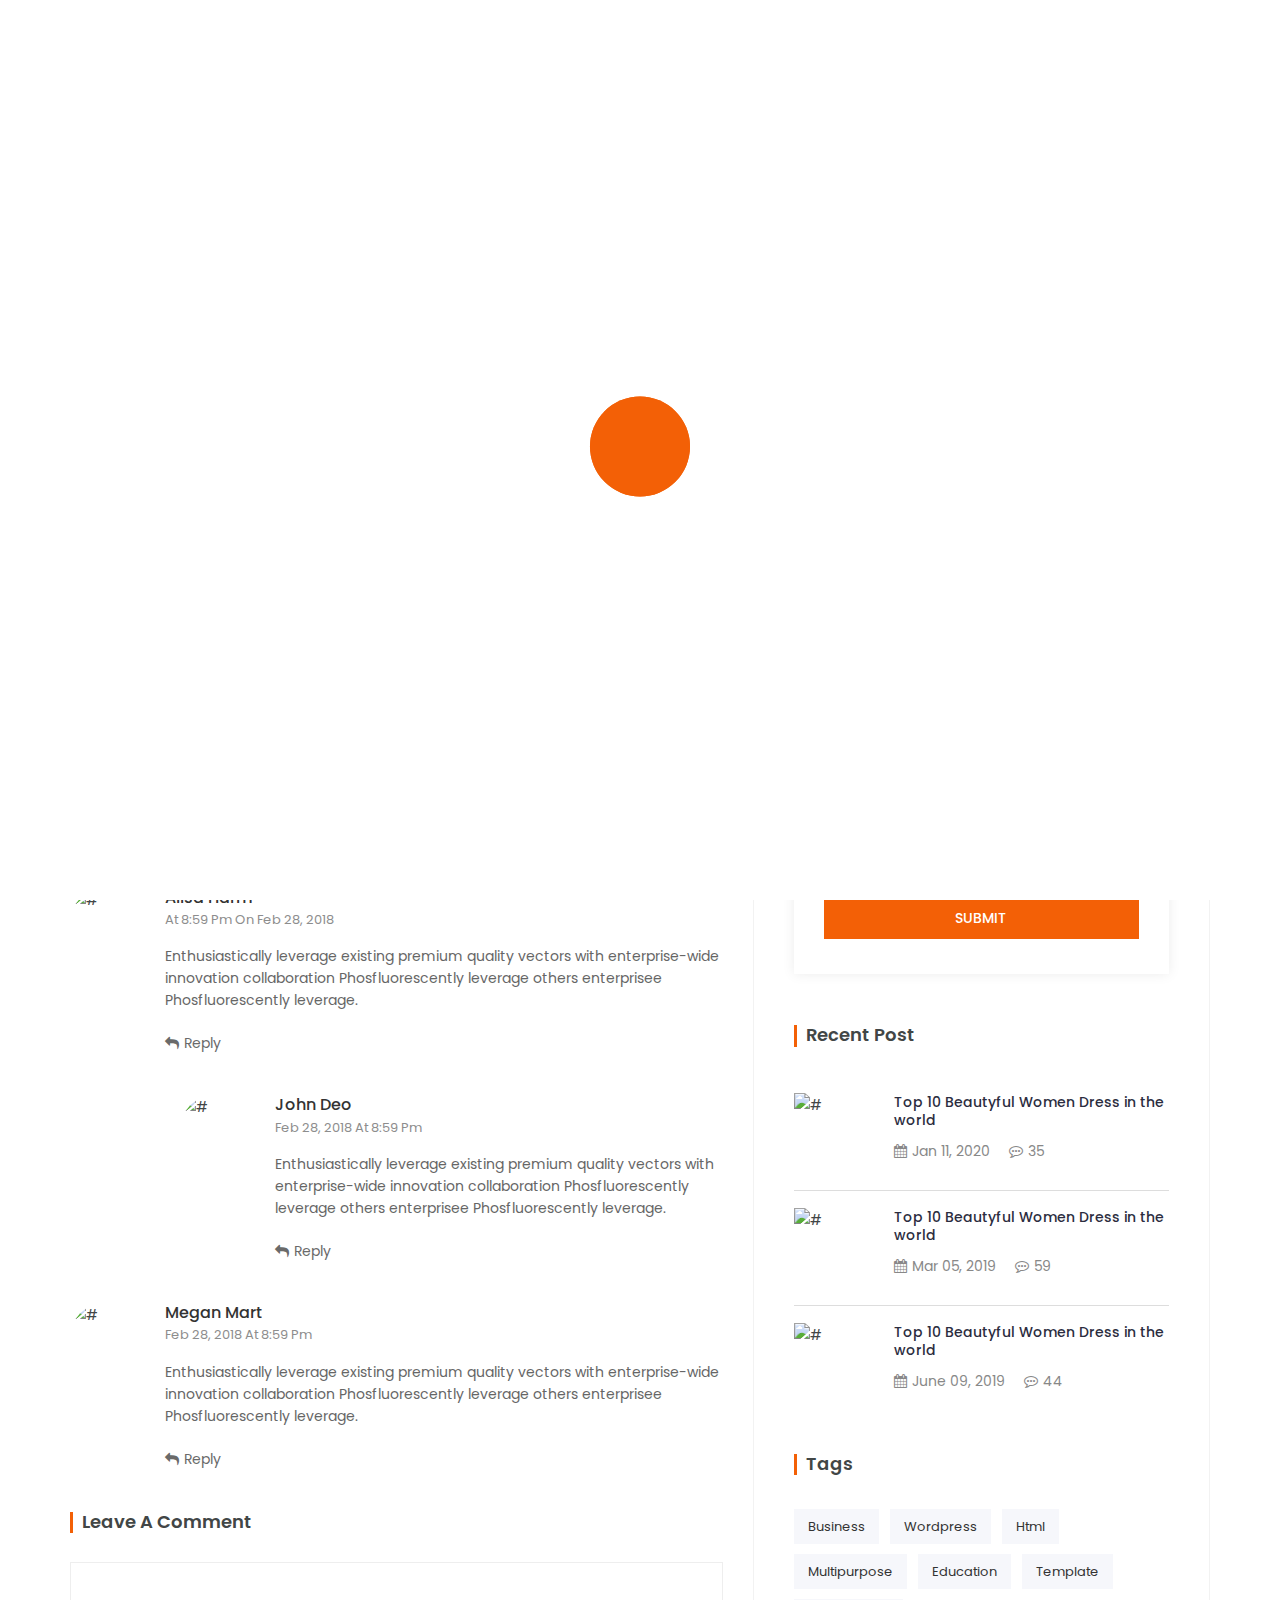
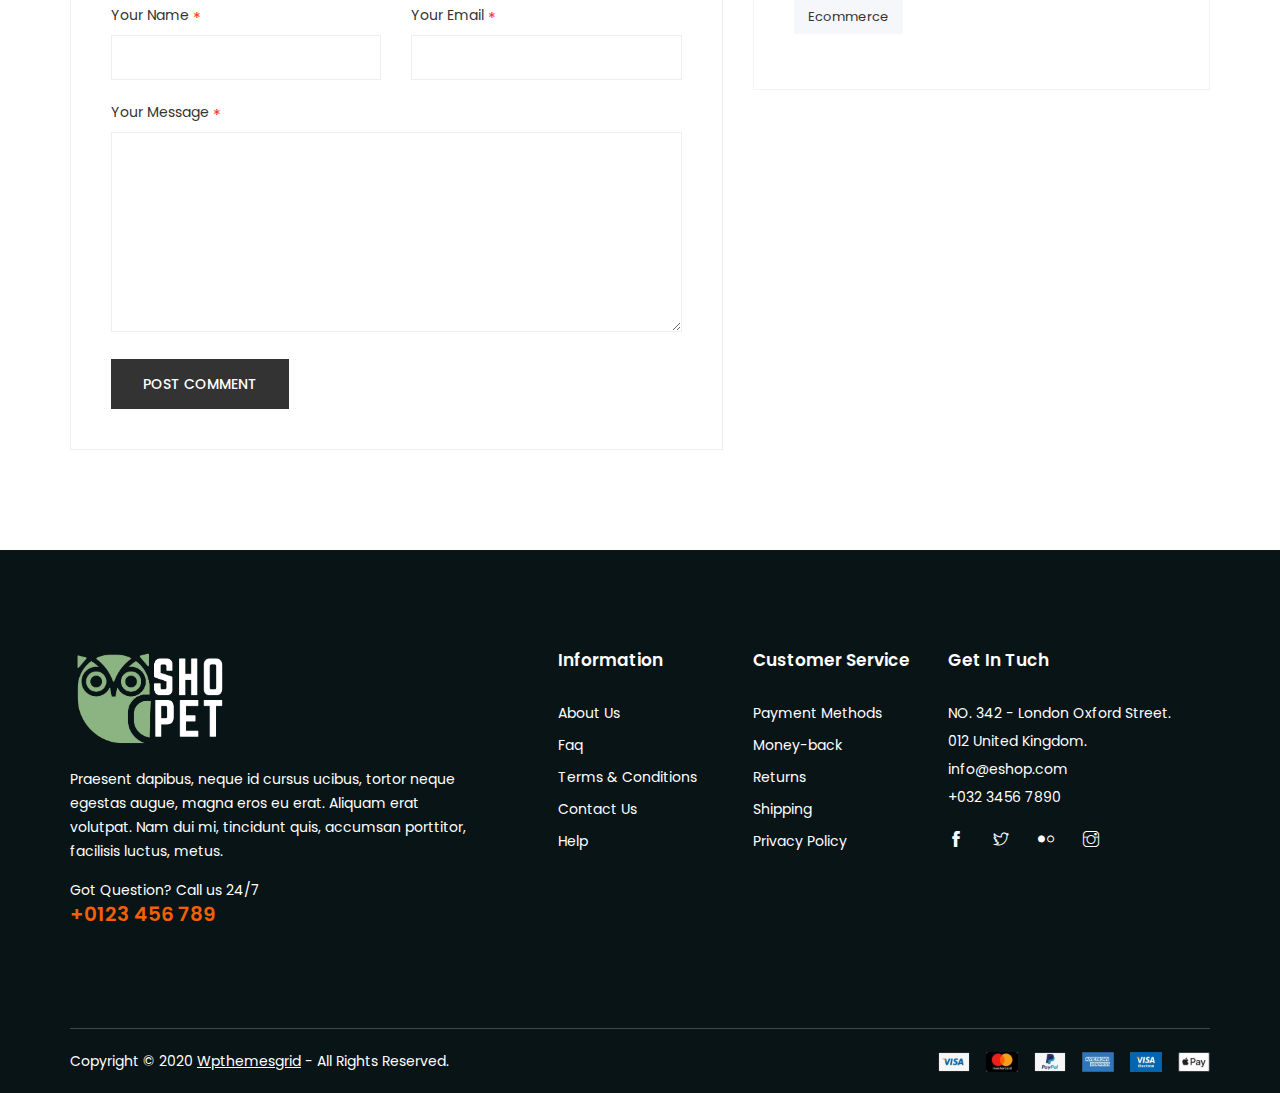
==== commit 5499d8a2: "Remoção dos favoritos" ====
--- a/blog-single-sidebar.html
+++ b/blog-single-sidebar.html
@@ -132,9 +132,6 @@
 						<div class="col-lg-2 col-md-3 col-12">
 							<div class="right-bar">
 								<!-- Search Form -->
-								<div class="sinlge-bar">
-									<a href="#" class="single-icon"><i class="fa fa-heart-o" aria-hidden="true"></i></a>
-								</div>
 								<div class="sinlge-bar">
 									<a href="#" class="single-icon"><i class="fa fa-user-circle-o" aria-hidden="true"></i></a>
 								</div>
--- a/style.css
+++ b/style.css
@@ -93,7 +93,7 @@
 	cursor:pointer;
 }
 .color-plate span.color1{
-	background:#861122;
+	background:#F36006;
 }
 .color-plate span.color2{
 	background:#0088CC;
@@ -159,7 +159,7 @@
   width: 100px;
   height: 100px;
   border-radius: 100%;
-  background:#861122;
+  background:#F36006;
   -webkit-animation: preloader-fx 1.6s linear infinite;
   animation: preloader-fx 1.6s linear infinite;
 }
@@ -210,7 +210,7 @@
 }
 .btn:hover{
 	color:#fff;
-	background:#861122;
+	background:#F36006;
 }
 #scrollUp {
 	right: 10px;
@@ -234,7 +234,7 @@
 	box-shadow: 0px 4px 19px #00000038;
 }
 #scrollUp i:hover{
-	background:#861122;
+	background:#F36006;
 	color:#fff;
 }
 /*======================================
@@ -248,7 +248,7 @@
 	-moz-transition: all 0.4s ease;
 	transition: all 0.4s ease;
 	width: 70%;
-	height: 62.5px; 
+	height: 62.5px;
 }
 
 .header .navbar {
@@ -312,7 +312,7 @@
 }
 .header .nav li .dropdown li:hover a{
 	color:#fff;
-	background:#861122;
+	background:#F36006;
 }
 .header .nav li .dropdown li a:hover{
 	border-color:transparent;
@@ -361,7 +361,7 @@
 }
 .header .nav li .dropdown li .dropdown.sub-dropdown li a:hover{
 	color:#fff;
-	background:#861122;
+	background:#F36006;
 }
 .header .nav li .dropdown.sub-dropdown li:last-child a{
 	border-bottom:0px solid;
@@ -391,7 +391,7 @@
 	margin: 0 !important;
 }
 .header.shop .nav li .new {
-	background: #861122;
+	background: #F36006;
 	color: #fff;
 	text-transform: uppercase;
 	font-size: 10px;
@@ -406,7 +406,7 @@
 	content: "";
 	left: 4px;
 	bottom: -8px;
-	border: 4px solid #861122;
+	border: 4px solid #F36006;
 	border-bottom-color: transparent;
 	border-left-color: transparent;
 	border-right-color: transparent;
@@ -465,7 +465,7 @@
 	font-weight: 600;
 }
 .header .shopping .dropdown-cart-header a:hover{
-	color:#861122;
+	color:#F36006;
 }
 .header .shopping-list li {
 	overflow: hidden;
@@ -522,7 +522,7 @@
 	color: #333;
 }
 .header .shopping-list h4 a:hover{
-	color:#861122;
+	color:#F36006;
 }
 .header .shopping-item .bottom {
 	text-align: center;
@@ -555,7 +555,7 @@
 	font-weight: 500;
 }
 .header .shopping-item .bottom .btn:hover{
-	background:#861122;
+	background:#F36006;
 	color:#fff;
 }
 .header.shop{
@@ -631,7 +631,7 @@
 	font-weight: 400;
 }
 .header.shop .nice-select .list li:hover{
-	background:#861122;
+	background:#F36006;
 	color:#fff;
 }
 .header.shop .search-bar form {
@@ -658,7 +658,7 @@
 	text-align: center;
 	font-size: 18px;
 	color: #fff;
-	background: #333333;
+	background: #091416;
 	position: absolute;
 	right: -2px;
 	top: -1px;
@@ -670,7 +670,7 @@
 }
 .header.shop .search-bar .btnn:hover{
 	color:#fff;
-	background:#861122;
+	background:#F36006;
 }
 /* Search Form */
 .header.shop .search-top {
@@ -708,7 +708,7 @@
 	color: #fff;
 	background: transparent;
 	position: relative;
-	background: #861122;
+	background: #F36006;
 }
 .header.shop .all-category h3{
 	padding: 17px 20px;
@@ -768,7 +768,7 @@
 	-webkit-transition: all 0.4s ease;
 	-moz-transition: all 0.4s ease;
 	transition: all 0.4s ease;
-	border-left: 3px solid #861122;
+	border-left: 3px solid #F36006;
 	-webkit-box-shadow: 0px 5px 15px #0000000a;
 	-moz-box-shadow: 0px 5px 15px #0000000a;
 	box-shadow: 0px 5px 15px #0000000a;
@@ -785,7 +785,7 @@
 	font-weight:400;
 }
 .header.shop .main-category li a:hover{
-	color:#861122;
+	color:#F36006;
 }
 .header.shop .main-category .main-mega{
 	position:relative;
@@ -801,7 +801,7 @@
 	background: #fff;
 	border: none;
 	padding: 30px;
-	border-left: 3px solid #861122;
+	border-left: 3px solid #F36006;
 	opacity:0;
 	visibility:hidden;
 	-webkit-transition:all 0.4s ease;
@@ -836,7 +836,7 @@
 }
 .header.shop .main-category li .mega-menu .single-menu .title-link {
 	margin-bottom: 20px;
-	background: #861122;
+	background: #F36006;
 	color: #fff;
 	padding: 2px 13px;
 	border-radius: 3px;
@@ -854,7 +854,7 @@
 	margin-bottom:10px;
 }
 .header.shop .main-category li .mega-menu .single-menu .inner-link a:hover{
-	color:#861122;
+	color:#F36006;
 	background:transparent;
 }
 .header.shop .main-category li .mega-menu .single-menu .inner-link a:last-child{
@@ -879,7 +879,7 @@
 	margin-right:0;
 }
 .header.shop .nav li .new {
-	background: #861122;
+	background: #F36006;
 	color: #fff;
 	text-transform: uppercase;
 	font-size: 9px;
@@ -909,41 +909,41 @@
 }
 .header.shop .nav li:hover a{
 	color:#fff;
-	background:#861122;
+	background:#F36006;
 }
 .header.shop.v2 .nav li:hover a{
-	color:#861122;
+	color:#F36006;
 	background:transparent;
 }
 .header.shop .nav li.active a{
 	color:#fff;
-	background:#861122;
+	background:#F36006;
 }
 .header.shop.v2 .nav li.active a{
 	color:#333 !important;
 	background:transparent !important;
 }
 .header.shop.v2 .nav li.active a{
-	color:#861122 !important;
+	color:#F36006 !important;
 }
 .header.shop .nav .dropdown li{
 	margin:0;
 }
 .header.shop .nav li .dropdown li:hover a{
-	background:#861122;
+	background:#F36006;
 }
 .header.shop.v2 .nav li.active .dropdown li a{
 	color:#333 !important;
 }
 .header.shop.v2 .nav li.active .dropdown li a:hover{
 	color:#fff !important;
-	background:#861122 !important;
+	background:#F36006 !important;
 }
 .header.shop.v2 .nav li.active .dropdown li a:hover{
 	color:#fff !important;
 }
 .header.shop.v2 .nav li .dropdown li:hover a{
-	color:#861122;
+	color:#F36006;
 }
 .header.shop .nav li .dropdown li a {
 	color: #333;
@@ -964,10 +964,10 @@
 }
 .header.shop.v2 .nav li .dropdown li a:hover{
 	color:#fff !important;
-	background:#861122;
+	background:#F36006;
 }
 .header.shop .nav li .dropdown li .dropdown.sub-dropdown li a:hover{
-	background:#861122;
+	background:#F36006;
 }
 .header.shop .right-bar {
 	display: inline-block;
@@ -981,7 +981,7 @@
 	transform: translateY(3px);
 }
 .header.shop .right-bar .sinlge-bar.top-search a:hover {
-	color:#861122;
+	color:#F36006;
 }
 .header.shop .right-bar .sinlge-bar .single-icon{
 	color:#333;
@@ -989,7 +989,7 @@
 	position:relative;
 }
 .header.shop .right-bar .sinlge-bar .single-icon:hover{
-	color:#861122;
+	color:#F36006;
 }
 .header.shop .right-bar .sinlge-bar .single-icon .total-count {
 	position: absolute;
@@ -1012,7 +1012,7 @@
 	margin-right:0px;
 }
 .header.shop .right-bar .sinlge-bar li a:hover{
-	color:#861122;
+	color:#F36006;
 }
 .mobile-search{
 	display:none;
@@ -1026,7 +1026,7 @@
 	font-size:17px;
 }
 .header .search-top a:hover{
-	color:#861122;
+	color:#F36006;
 }
 .header .search-form {
 	position: absolute;
@@ -1085,7 +1085,7 @@
 }
 .header .search-form button:hover{
 	color:#fff;
-	background:#861122;
+	background:#F36006;
 	border-color:transparent;
 }
 /* Header Sticky */
@@ -1119,7 +1119,7 @@
 	color:#fff;
 }
 .header.sticky.v2 .header-inner .nav li:hover a{
-	color:#861122;
+	color:#F36006;
 }
 .header.sticky .header-inner .nav li .dropdown li a{
 	color:#333;
@@ -1176,12 +1176,17 @@
 .hero-slider .hero-text {
 	padding: 0 30px;
 	margin-top:100px;
-}
+
+}
+.hero-text p span{
+	background-color: rgba(255, 255, 255, 0.4);
+}
+
 .hero-slider .hero-text h1 {
 	line-height: 50px;
 	font-size: 47px;
 	font-weight: 700;
-	color: #861122;
+	color: #F36006;
 	margin-bottom: 20px;
 }
 .hero-slider .hero-text h1 span {
@@ -1201,7 +1206,7 @@
 }
 .hero-slider .hero-text .btn {
 	color: #fff;
-	background: #333;
+	background: #091416;
 	padding: 13px 30px;
 	line-height: initial;
 	border: none;
@@ -1217,7 +1222,7 @@
 	position:relative;
 }
 .hero-area2 .single-slider.overlay:before{
-	background:#861122;
+	background:#F36006;
 	opacity:0;
 	visibility:hidden;
 	transform:scale(0.9);
@@ -1310,7 +1315,7 @@
 	border-radius: 0;
 }
 .hero-area2 .owl-carousel .owl-nav div:hover{
-	background:#861122;
+	background:#F36006;
 	color:#fff;
 }
 .hero-area2 .owl-carousel .owl-controls .owl-nav .owl-prev{
@@ -1345,7 +1350,7 @@
 	line-height: 37px;
 }
 .hero-area3 .big-content .title span{
-	color:#861122;
+	color:#F36006;
 }
 
 .hero-area3 .big-content .button{
@@ -1384,7 +1389,7 @@
 	text-transform: capitalize;
 }
 .hero-area3 .small-content .title span{
-	color:#861122;
+	color:#F36006;
 }
 
 .hero-area3 .small-content .button{
@@ -1399,8 +1404,8 @@
 	font-size: 13px;
 }
 .hero-area3 .small-content .button .btn:hover{
-	color:#861122;
-	border-color:#861122;
+	color:#F36006;
+	border-color:#F36006;
 }
 /* Hero Area 4 */
 .hero-area4 .big-content{
@@ -1427,7 +1432,7 @@
 	line-height: 35px;
 }
 .hero-area4 .big-content .title span{
-	color:#861122;
+	color:#F36006;
 }
 
 .hero-area4 .big-content .button{
@@ -1461,7 +1466,7 @@
 	border-radius: 0;
 }
 .hero-area4 .owl-carousel .owl-nav div:hover{
-	background:#861122;
+	background:#F36006;
 	color:#fff;
 }
 .hero-area4 .owl-carousel .owl-controls .owl-nav .owl-prev{
@@ -1507,11 +1512,11 @@
 	color: #333;
 }
 .small-banner .single-banner h3 span{
-	color:#861122;
+	color:#F36006;
 }
 .small-banner .single-banner p {
 	font-size: 14px;
-	color: #861122;
+	color: #F36006;
 	font-weight: 500;
 	margin-bottom: 5px;
 	text-transform: capitalize;
@@ -1527,8 +1532,8 @@
 	border-bottom:2px solid #333;
 }
 .small-banner .single-banner a:hover{
-	color:#861122;
-	border-color:#861122;
+	color:#F36006;
+	border-color:#F36006;
 }
 /*======================================
    End Small Banner CSS
@@ -1565,11 +1570,11 @@
 	line-height: 30px;
 }
 .midium-banner .single-banner h3 span{
-	color:#861122;
+	color:#F36006;
 }
 .midium-banner .single-banner p {
 	font-size: 13px;
-	color: #861122;
+	color: #F36006;
 	font-weight: 500;
 	margin-bottom: 5px;
 	text-transform: uppercase;
@@ -1585,7 +1590,7 @@
 	padding: .375rem .75rem;
 	font-size: 13px;
 	border-radius: .25rem;
-	background: #333;
+	background: #091416;
 	color: #fff !important;
 	padding: 10px 27px;
 	border-radius: 30px;
@@ -1593,7 +1598,7 @@
 	text-transform: uppercase;
 }
 .midium-banner .single-banner a:hover{
-	background:#861122;
+	background:#F36006;
 	color:#fff;
 }
 /*======================================
@@ -1644,7 +1649,7 @@
 }
 .most-popular .owl-carousel .owl-nav div:hover{
 	color:#fff;
-	background:#861122;
+	background:#F36006;
 }
 .most-popular .owl-carousel .owl-controls .owl-nav .owl-prev{
 	left:0;
@@ -1690,7 +1695,7 @@
 }
 .product-area .nav-tabs li a.active,
 .product-area .nav-tabs li:hover a{
-	background:#861122;
+	background:#F36006;
 	color:#fff;
 	border-color:transparent;
 }
@@ -1799,7 +1804,7 @@
 .single-product .product-img .product-action a span {
 	visibility: hidden;
 	position: absolute;
-	background: #861122 !important;
+	background: #F36006 !important;
 	color: #fff !important;
 	text-align: center;
 	padding: 5px 12px;
@@ -1823,13 +1828,13 @@
 	content: "";
 	right: 0;
 	bottom: -12px;
-	border: 6px solid #861122;
+	border: 6px solid #F36006;
 	border-left:0px solid transparent;
 	border-right:6px solid transparent;
 	border-bottom:6px solid transparent;
 }
 .single-product .product-img .product-action a:hover {
-	color:#861122;
+	color:#F36006;
 }
 .single-product .product-img .product-action a:hover span {
   visibility: visible;
@@ -1871,7 +1876,7 @@
 	display: inline-block;
 }
 .single-product .product-img .product-action-2 a:hover {
-  color:#861122;
+  color:#F36006;
 }
 .single-product .button-head {
 	background: #fff;
@@ -1957,7 +1962,7 @@
 	margin: 0;
 }
 .single-product .product-content h3 a:hover{
-	color:#861122;
+	color:#F36006;
 }
 .single-product .product-content .product-price {
   margin: 6px 0 0 0;
@@ -2005,8 +2010,8 @@
 	box-shadow: none;
 	border: none;
 	height: 4px;
-	background: #861122;
-	color: #861122;
+	background: #F36006;
+	color: #F36006;
 	border-radius: 0px;
 }
 .shop .range #slider-range .ui-slider-range {
@@ -2032,8 +2037,8 @@
 	color:#282828;
 }
 .shop .range .ui-slider-handle.ui-state-default.ui-corner-all {
-	background: #861122;
-	color: #861122;
+	background: #F36006;
+	color: #F36006;
 	cursor:pointer;
 }
 .shop .range .label-input input {
@@ -2089,7 +2094,7 @@
 	text-transform: capitalize;
 }
 .shop-sidebar .categor-list li a:hover{
-	color:#861122;
+	color:#F36006;
 }
 /* Recent Post */
 .shop-sidebar .single-post {
@@ -2127,7 +2132,7 @@
 	display: block;
 }
 .shop-sidebar .single-post .content h5 a:hover{
-	color:#861122;
+	color:#F36006;
 }
 .shop-sidebar .single-post .content .price {
 	display: block;
@@ -2144,7 +2149,7 @@
 	color:#999;
 }
 .shop-sidebar .single-post .reviews li.yellow i{
-	color:#861122;
+	color:#F36006;
 }
 /* Shop Topbar */
 .shop .shop-top {
@@ -2193,7 +2198,7 @@
 	border-radius:0px;
 }
 .shop .nice-select .list li:hover{
-	background:#861122;
+	background:#F36006;
 	color:#fff;
 }
 .shop .view-mode {
@@ -2219,7 +2224,7 @@
 }
 .shop .view-mode li.active a,
 .shop .view-mode li:hover a {
-	background: #861122;
+	background: #F36006;
 	color:#fff;
 	border-color:transparent;
 }
@@ -2259,7 +2264,7 @@
 	border:1px solid transparent;
 }
 .shop.single .flex-control-thumbs li img.flex-active{
-	border-color:#861122;
+	border-color:#F36006;
 }
 .shop.single .flex-direction-nav{
 	display:none;
@@ -2289,7 +2294,7 @@
 	display:inline-block;
 }
 .shop.single .product-des .total-review:hover{
-	color:#861122;
+	color:#F36006;
 }
 .shop.single .product-des  .rating{
 	margin-top:20px;
@@ -2299,7 +2304,7 @@
 	display:inline-block;
 }
 .shop.single .product-des .rating li i{
-	color:#861122;
+	color:#F36006;
 }
 .shop.single .product-des .rating li.dark i{
 	color:#555;
@@ -2316,7 +2321,7 @@
 .shop.single .product-des .price span{
 	display:inline-block;
 	margin-right:15px;
-	color:#861122;
+	color:#F36006;
 }
 .shop.single .product-des .product-buy {
 	margin-top: 40px;
@@ -2371,7 +2376,7 @@
 	background:#3498db;
 }
 .shop.single .product-des .color ul li .two{
-	background:#861122;
+	background:#F36006;
 }
 .shop.single .product-des .color ul li .three{
 	background:#8e44ad;
@@ -2410,7 +2415,7 @@
 	font-size: 14px;
 }
 .shop.single .product-des .size ul li a:hover{
-	color:#861122;
+	color:#F36006;
 }
 .shop.single .quantity {
 	display: inline-block;
@@ -2454,7 +2459,7 @@
 	border: none;
 }
 .shop.single .quantity .button .btn:hover{
-	color:#861122;
+	color:#F36006;
 }
 .shop.single .quantity .input-number {
 	border: 1px solid #eceded;
@@ -2477,14 +2482,14 @@
 	text-transform: capitalize;
 	margin-right: 5px;
 	border-radius: 0px;
-	background: #333;
+	background: #091416;
 	color: #fff;
 	display: inline-block;
 	font-weight: 500;
 }
 .shop.single .add-to-cart .btn:hover{
 	color:#fff;
-	background:#861122;
+	background:#F36006;
 }
 .shop.single .add-to-cart .btn.min {
 	padding: 0 20px;
@@ -2504,7 +2509,7 @@
 	margin-left:10px;
 }
 .shop.single .cat a:hover{
-	color:#861122;
+	color:#F36006;
 }
 .shop.single .availability{
 	color:#333;
@@ -2539,7 +2544,7 @@
 }
 .shop.single .nav-tabs li a.active,
 .shop.single .nav-tabs li:hover a{
-	background:#861122;
+	background:#F36006;
 	color:#fff;
 	border-color:transparent;
 }
@@ -2568,7 +2573,7 @@
 	top: 9px;
 	height: 7px;
 	width: 7px;
-	background: #861122;
+	background: #F36006;
 	border-radius: 50%;
 }
 
@@ -2628,7 +2633,7 @@
 	display:inline-block;
 }
 .shop.single .ratting-main .single-rating ul li i{
-	color:#861122;
+	color:#F36006;
 	font-size:14px;
 }
 .shop.single .review-inner label {
@@ -2680,7 +2685,7 @@
 	display:inline-block;
 }
 .shop.single .comment-review .rating li i{
-	color:#861122;
+	color:#F36006;
 	font-size: 14px;
 }
 .shop.single .rating-des p{
@@ -2759,7 +2764,7 @@
 	content: "";
 	height: 2px;
 	width: 50px;
-	background: #861122;
+	background: #F36006;
 	left: 0;
 	bottom: -1px;
 }
@@ -2791,7 +2796,7 @@
 	line-height:40px;
 	font-size:14px;
 	color:#fff;
-	background:#861122;
+	background:#F36006;
 	border-radius:100%;
 	display:block;
 	position:absolute;
@@ -2834,16 +2839,16 @@
 	font-size: 14px;
 	font-weight: 600;
 }
-.shop-home-list .single-list .content .titlea {
+.shop-home-list .single-list .content .title a {
 	color: #333;
 }
 .shop-home-list .single-list .content a:hover{
-	color: #861122;
+	color: #F36006;
 }
 .shop-home-list .single-list .content .price {
 	margin-top: 15px;
 	font-weight: 500;
-	background: #861122;
+	background: #F36006;
 	display: inline-block;
 	color: #fff;
 	padding: 2px 18px;
@@ -2869,7 +2874,7 @@
 	padding:0px 50px;
 }
 .shopping-summery thead {
-	background: #861122;
+	background: #F36006;
 	color: #fff;
 }
 .shopping-summery thead tr th {
@@ -2879,7 +2884,7 @@
 	text-align: center;
 }
 .shopping-summery tbody tr {
-	border-bottom: 1px solid #861122;
+	border-bottom: 1px solid #F36006;
 	margin-top: 20px;
 }
 .shopping-summery tbody tr img {
@@ -2901,7 +2906,7 @@
 	color: #666;
 }
 .shopping-summery tbody .product-name a:hover{
-	color:#861122;
+	color:#F36006;
 }
 .shopping-summery tbody .product img {
 	max-width: 70px;
@@ -2911,7 +2916,7 @@
 	padding: 4px;
 }
 .shopping-summery tbody .product:hover img{
-	border-color:#861122;
+	border-color:#F36006;
 	-webkit-transform:rotate(360deg);
 	-moz-transform:rotate(360deg);
 	transform:rotate(360deg);
@@ -2960,7 +2965,7 @@
 	font-size: 12px;
 }
 .shopping-cart .qty .button .btn:hover{
-	color:#861122;
+	color:#F36006;
 }
 .shopping-cart .qty .input-number {
 	border: 1px solid #eceded;
@@ -2979,95 +2984,16 @@
 	text-align: center;
 }
 .shopping-summery tbody .action a:hover{
-	color:#861122;
+	color:#F36006;
 }
 .shopping-cart .total-amount{
 	margin-top:50px;
 }
 
-.shopping-cart .total-amount .left .coupon form input {
-	width: 220px;
-	display: inline-block;
-	height: 48px;
-	color: #333;
-	padding: 0px 20px;
-	border: none;
-	box-shadow: 0px 0px 5px #0000000a;
-}
-.shopping-cart .total-amount .left .coupon form .btn {
-	display: inline-block;
-	height: 48px;
-	border: navajowhite;
-	margin-left: 4px;
-	background: transparent;
-	color: #333;
-	background: #fff;
-	box-shadow: 0px 0px 5px #00000012;
-}
-.shopping-cart .total-amount .left .coupon form .btn:hover{
-	background:#fff;
-	color:#861122;
-}
-.shopping-cart .total-amount .left label{
-	font-size:22px;
-	font-weight:500;
-	color:#333;
-}
-.shopping-cart .total-amount .left .checkbox {
-	text-align: left;
-	margin: 0;
-	margin-top: 20px;
-}
-.shopping-cart .total-amount .left .checkbox label {
-	font-size: 15px;
-	font-weight: 400;
-	color: #333;
-	position: relative;
-	padding-left: 30px;
-}
-.shopping-cart .total-amount .left .checkbox label:hover{
-	cursor:pointer;
-}
-.shopping-cart .total-amount .left .checkbox label input{
-	display:none;
-}
-.shopping-cart .total-amount .left .checkbox label::before {
-	position: absolute;
-	content: "";
-	left: 0;
-	top: 4px;
-	width: 16px;
-	height: 16px;
-	border: 1px solid #555555;
-	border-radius: 0px;
-}
-.shopping-cart .total-amount .left .checkbox label::after {
-	position: absolute;
-	content: "\f00c";
-	font-family: "Fontawesome";
-	left: 0;
-	top: 0;
-	width: 22px;
-	height: 22px;
-	line-height: 24px;
-	left: 3px;
-	top: 0px;
-	opacity: 0;
-	visibility: hidden;
-	transform: scale(0);
-	-webkit-transition: all 0.4s ease;
-	-moz-transition: all 0.4s ease;
-	transition: all 0.4s ease;
-	display: block;
-	font-size: 11px;
-}
-.shopping-cart .total-amount .left .checkbox label.checked::after{
-	opacity:1;
-	visibility:visible;
-	transform:scale(1);
-}
-.shopping-cart .total-amount .right {
-	padding-left: 100px;
+.shopping-cart .total-amount .row {
+	display: flex;
+	flex-direction: column;
+	align-items: center;
 }
 
 .shopping-cart .total-amount .right ul li {
@@ -3087,10 +3013,16 @@
 	display:inline-block;
 	float:right;
 }
+
+.shopping-cart .total-amount .right .button5{
+	display: flex;
+	justify-content: space-evenly;
+}
+
 .shopping-cart .total-amount .right .button5 .btn {
 	text-align: center;
 	border-radius: 0;
-	width: 100%;
+	width: 30%;
 	margin-top: 10px;
 	height: 46px;
 	line-height: 18px;
@@ -3225,7 +3157,7 @@
 	bottom:0;
 	height:2px;
 	width:50px;
-	background:#861122;
+	background:#F36006;
 }
 .shop.checkout .single-widget .content ul{
 	margin-top:30px;
@@ -3353,7 +3285,7 @@
 	bottom:0;
 	height:2px;
 	width:50px;
-	background:#861122;
+	background:#F36006;
 	margin-left:-25px;
 }
 .shop.login .login-form p {
@@ -3410,7 +3342,7 @@
 	line-height: 20px;
 }
 .shop.login .form .btn:hover{
-	background:#861122;
+	background:#F36006;
 	color:#fff;
 }
 .shop.login .login-form .checkbox {
@@ -3473,7 +3405,7 @@
 	font-weight:400;
 }
 .shop.login .login-form .lost-pass:hover{
-	color:#861122;
+	color:#F36006;
 }
 /*======================================
 	End Login CSS
@@ -3496,7 +3428,7 @@
 	line-height: 20px;
 }
 .shop-list .list-content .title a:hover{
-	color:#861122;
+	color:#F36006;
 }
 .shop-list .list-content .title a {
 	font-size: 18px;
@@ -3509,7 +3441,7 @@
 	display:inline-block;
 }
 .shop-list .list-content .rating li i{
-	color: #861122;
+	color: #F36006;
 }
 .shop-list .list-content .rating li.total {
 	color: #333;
@@ -3531,7 +3463,7 @@
 	padding: 13px 32px;
 }
 .shop-list .list-content .btn:hover{
-	background:#861122;
+	background:#F36006;
 	color:#fff;
 	border-color:transparent;
 }
@@ -3562,7 +3494,7 @@
 }
 .pagination .pagination-list li.active a,
 .pagination .pagination-list li:hover a{
-	background: #861122;
+	background: #F36006;
 	color: #fff;
 	border-color: transparent;
 }
@@ -3627,7 +3559,7 @@
 	margin-top: 35px;
 	font-size: 35px;
 	font-weight: 700;
-	color: #861122;
+	color: #F36006;
 }
 .cown-down .content .price s{
 	margin-top: 35px;
@@ -3743,12 +3675,12 @@
 	bottom: -1px;
 	height: 2px;
 	width: 60px;
-	background: #861122;
+	background: #F36006;
 }
 .about-us .about-content h3 span{
 	display:inline-block;
 	font-weight:700;
-	color:#861122;
+	color:#F36006;
 }
 .about-us .about-content p {
 	line-height: 26px;
@@ -3766,11 +3698,11 @@
 	margin-right:15px;
 }
 .about-us .about-content .button .btn:hover{
-	background:#861122;
+	background:#F36006;
 	color:#fff;
 }
 .about-us .about-content .button .btn.primary{
-	background:#861122;
+	background:#F36006;
 	color:#fff;
 }
 .about-us .about-content .button .btn.primary:hover{
@@ -3802,7 +3734,7 @@
 	height: 64px;
 	width: 64px;
 	line-height: 64px;
-	background: #861122;
+	background: #F36006;
 	color: #fff;
 	font-size: 20px;
 	border-radius: 100%;
@@ -3821,7 +3753,7 @@
 }
 .about-us .about-img .video:hover{
 	background:#fff;
-	color:#861122;
+	color:#F36006;
 }
 .about-us .about-img:hover .video{
 	transform:scale(1);
@@ -3896,7 +3828,7 @@
 	font-size: 14px;
 }
 .team .single-team .social-links .social li a:hover{
-	color:#861122;
+	color:#F36006;
 }
 /*======================================
   End Team CSS
@@ -3930,7 +3862,7 @@
 	color: #333;
 }
 .shop-blog .shop-single-blog .content .title:hover{
-	color:#861122;
+	color:#F36006;
 }
 .shop-blog .shop-single-blog .content .date {
 	font-size: 14px;
@@ -3946,7 +3878,7 @@
 	display: block;
 }
 .shop-blog .shop-single-blog .content .more-btn:hover{
-	color:#861122;
+	color:#F36006;
 }
 /* Related Product */
 .related-product{
@@ -3994,7 +3926,7 @@
 	bottom: -1px;
 	height: 100%;
 	width: 3px;
-	background: #861122;
+	background: #F36006;
 }
 .main-sidebar .single-widget:last-child{
 	margin:0;
@@ -4037,7 +3969,7 @@
 	transition: all 0.4s ease;
 }
 .main-sidebar .search .button:hover {
-	background:#861122;
+	background:#F36006;
 	color:#fff;
 }
 /* Category List */
@@ -4057,7 +3989,7 @@
 	font-size:14px;
 }
 .main-sidebar .categor-list li a:hover{
-	color:#861122;
+	color:#F36006;
 	padding-left:7px;
 }
 .main-sidebar .categor-list li a i {
@@ -4112,7 +4044,7 @@
 	margin-top: 0;
 }
 .main-sidebar .single-post .content h5 a:hover{
-	color:#861122;
+	color:#F36006;
 }
 
 .main-sidebar .single-post .content .comment li{
@@ -4150,7 +4082,7 @@
 }
 .main-sidebar .side-tags .tag a:hover{
 	color:#fff;
-	background:#861122;
+	background:#F36006;
 	border-color:transparent;
 }
 /* Blog Newslatter CSS */
@@ -4189,7 +4121,7 @@
 .main-sidebar .newsletter .letter-inner .form-inner a {
 	height: 42px;
 	width: 100%;
-	background: #861122;
+	background: #F36006;
 	color: #fff;
 	font-size: 14px;
 	display: block;
@@ -4236,7 +4168,7 @@
 	margin-bottom: 25px;
 }
 .blog-single .blog-meta .author i {
-	color: #861122;
+	color: #F36006;
 	margin-right: 10px;
 	font-size: 13px;
 }
@@ -4259,10 +4191,10 @@
 }
 .blog-single .blog-meta span a i {
 	margin-right: 10px;
-	color: #861122;
+	color: #F36006;
 }
 .blog-single .blog-meta span a:hover{
-	color:#861122;
+	color:#F36006;
 }
 .blog-single .content p {
 	margin-bottom: 25px;
@@ -4282,11 +4214,11 @@
 	color: #555;
 	border: none;
 	margin-bottom: 25px;
-	border-left: 3px solid #861122;
+	border-left: 3px solid #F36006;
 }
 .blog-single blockquote i {
 	font-size: 30px;
-	color: #861122;
+	color: #F36006;
 	position: absolute;
 	left: 20px;
 	top: 20px;
@@ -4326,7 +4258,7 @@
 }
 .blog-single .share-social .content-tags .tag-inner li a:hover{
 	color:#fff;
-	background:#861122;
+	background:#F36006;
 }
 /* Comments */
 .blog-single .comments{
@@ -4349,7 +4281,7 @@
 	bottom: -1px;
 	height: 100%;
 	width: 3px;
-	background:#861122;
+	background:#F36006;
 }
 
 .blog-single .comments .single-comment {
@@ -4413,7 +4345,7 @@
 	margin-right:5px;
 }
 .blog-single .single-comment .content a:hover{
-	color:#861122;
+	color:#F36006;
 }
 /* Comment Form */
 .blog-single .reply form {
@@ -4437,7 +4369,7 @@
 	bottom: -1px;
 	height: 100%;
 	width: 3px;
-	background:#861122;
+	background:#F36006;
 }
 .blog-single .reply .form-group {
 	margin-bottom: 20px;
@@ -4501,7 +4433,7 @@
 	font-size: 17px;
 	font-weight: 500;
 	margin-bottom: 5px;
-	color: #861122;
+	color: #F36006;
 }
 .contact-us .title h3 {
 	font-size: 25px;
@@ -4528,7 +4460,7 @@
 	text-align: center;
 	border-radius: 3px;
 	line-height: 40px;
-	background:#861122;
+	background:#F36006;
 }
 .contact-us .single-info ul
 .contact-us .single-info ul li{
@@ -4541,7 +4473,7 @@
 	font-weight:400;
 }
 .contact-us .single-info ul li a:hover{
-	color:#861122;
+	color:#F36006;
 }
 .contact-us .single-info .title {
 	margin-bottom: 10px;
@@ -4610,7 +4542,7 @@
 	margin-bottom: 10px;
 	display: block;
 	font-weight: 600;
-	color: #861122;
+	color: #F36006;
 	text-transform: uppercase;
 	font-size: 30px;
 }
@@ -4645,7 +4577,7 @@
 	text-align: center;
 }
 .error-page .error-inner h2 {
-	color: #861122;
+	color: #F36006;
 	margin-bottom: 0;
 	font-weight: 700;
 	font-size: 100px;
@@ -4685,7 +4617,7 @@
 }
 .error-page .button .btn:hover{
 	color:#fff;
-	background:#861122;
+	background:#F36006;
 	border-color:transparent;
 }
 /*=============================
@@ -4696,7 +4628,7 @@
 	20. Start Footer CSS
 ===============================*/
 .footer{
-	background:#222;
+	background:#091416;
 }
 .footer .about {
 	padding-right: 50px;
@@ -4727,7 +4659,7 @@
 	display: block;
 }
 .footer .about .call a {
-	color: #861122;
+	color: #F36006;
 	font-size: 20px;
 	font-weight: 600;
 }
@@ -4744,7 +4676,7 @@
 	font-weight: 400;
 }
 .footer .links ul li a:hover{
-	color:#861122;
+	color:#F36006;
 	padding-left:10px;
 }
 
@@ -4773,7 +4705,7 @@
 	font-size:16px;
 }
 .footer .social ul li a:hover{
-	color:#861122;
+	color:#F36006;
 }
 /* Copyright */
 
